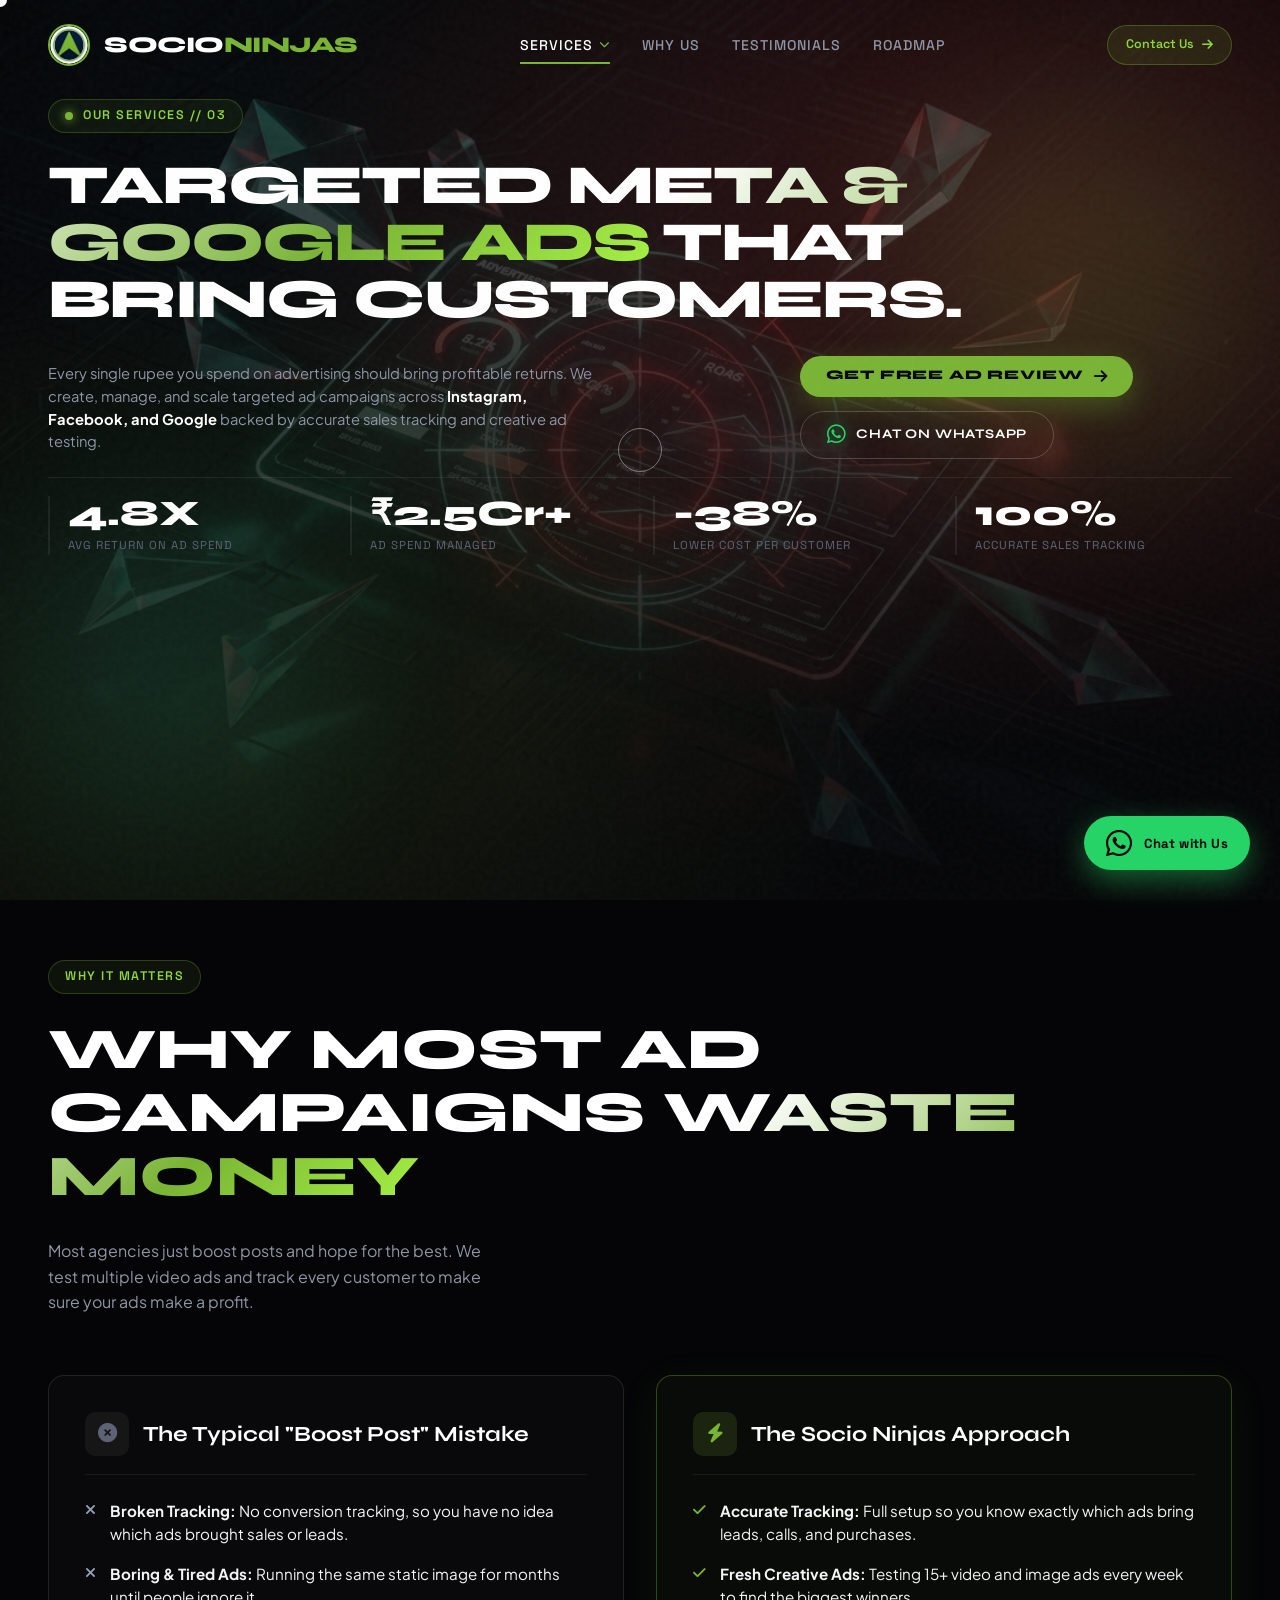
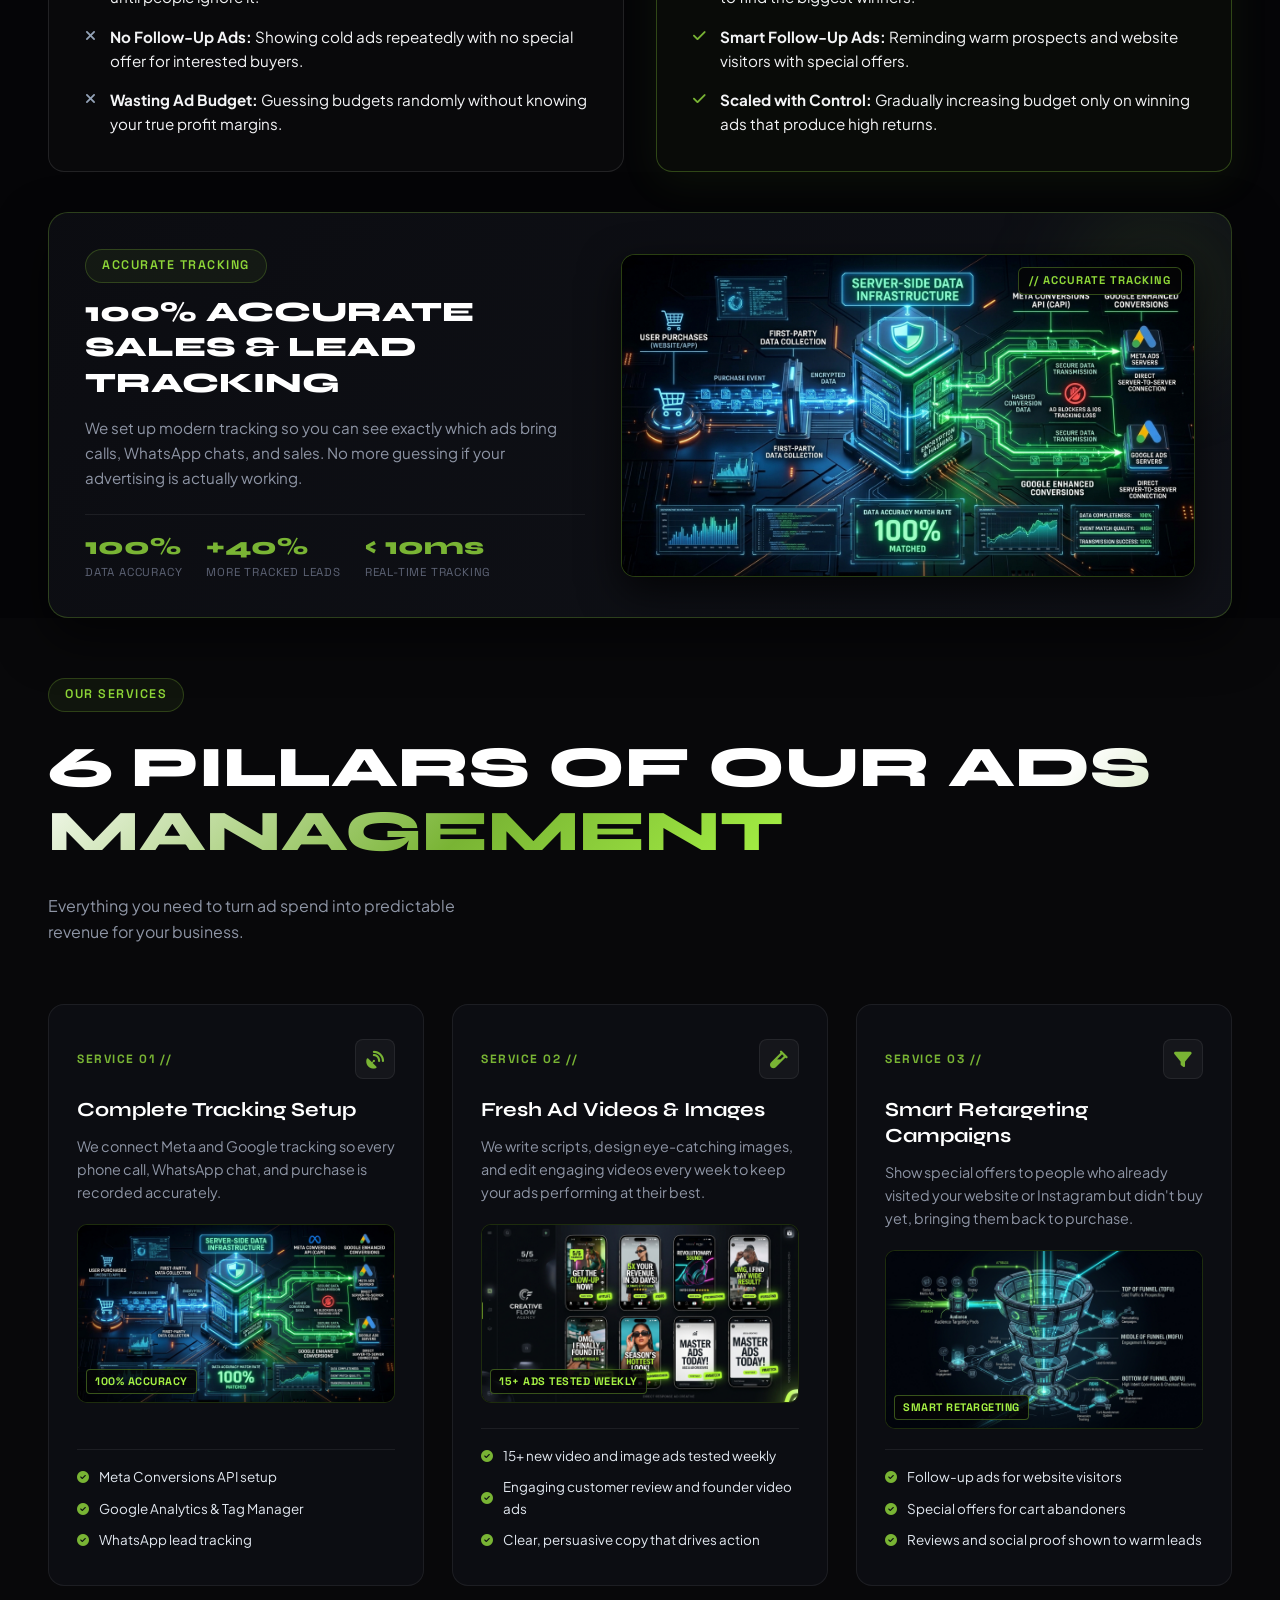
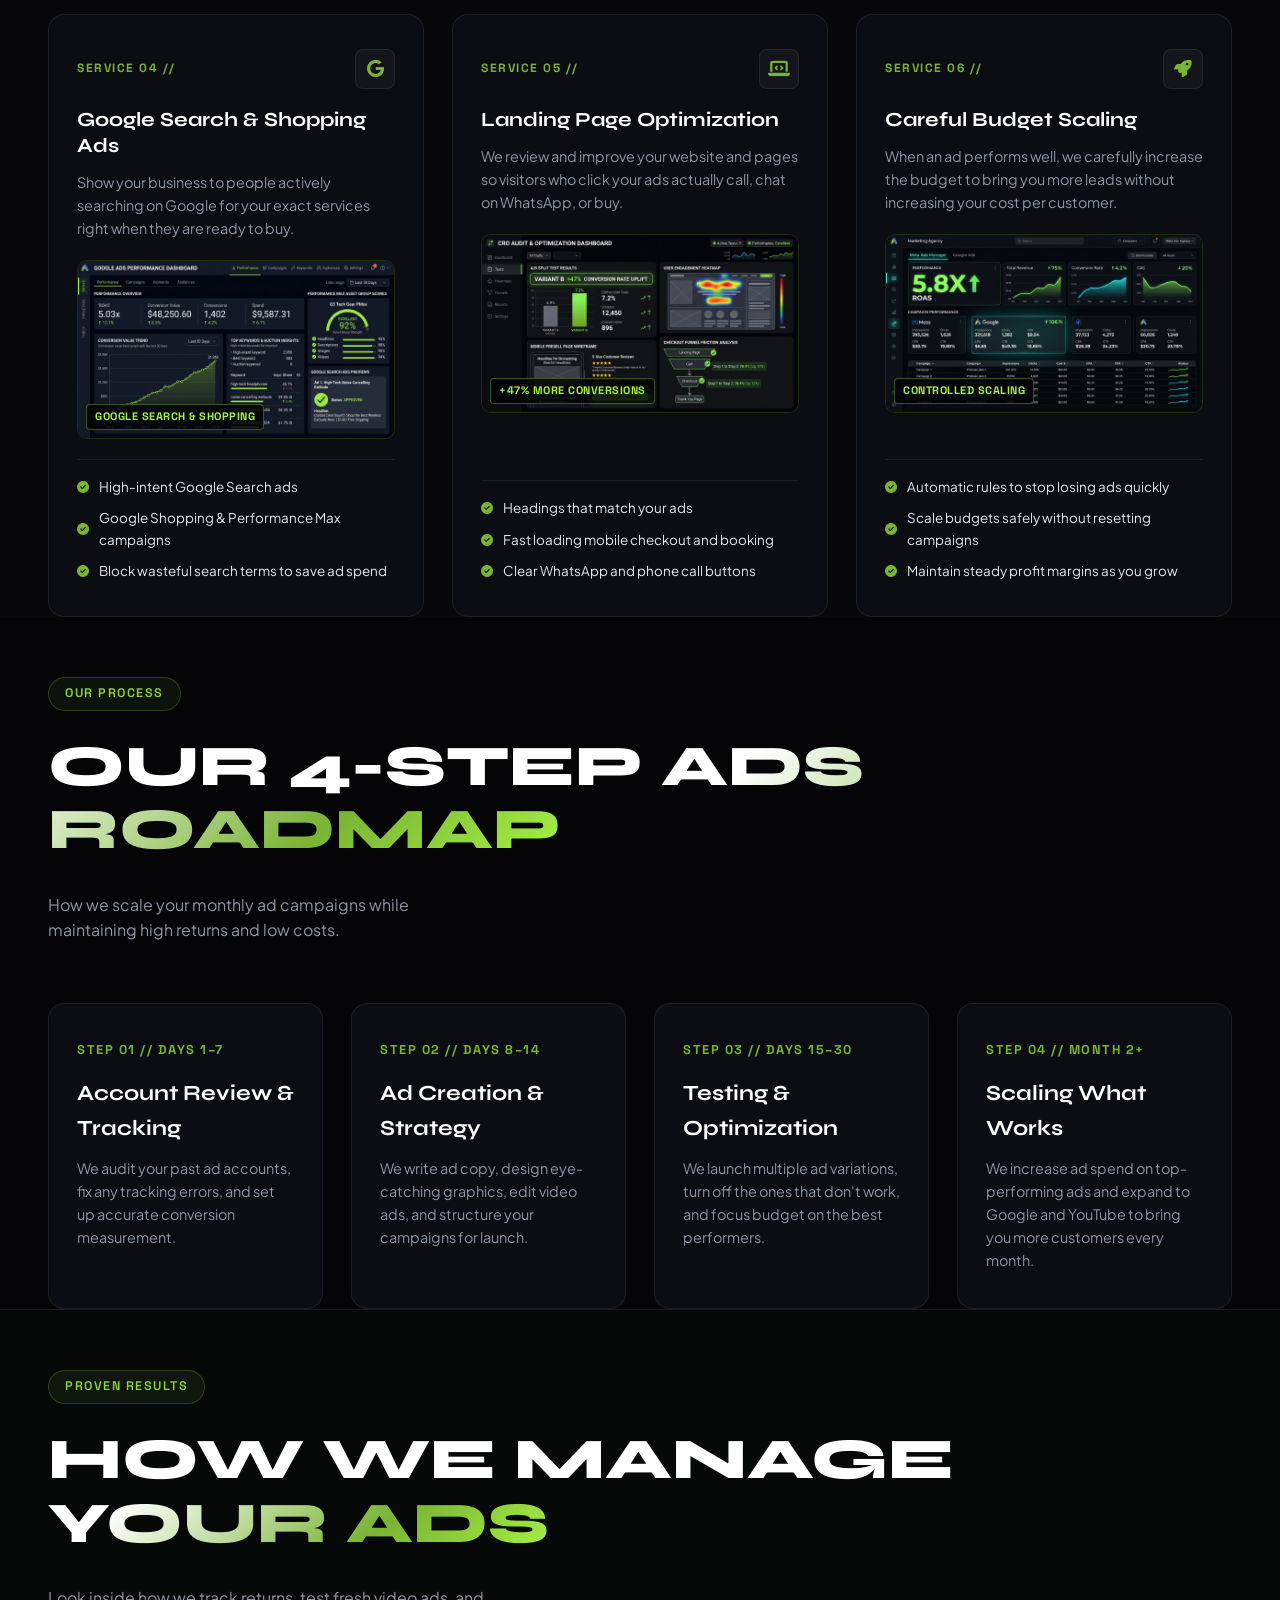
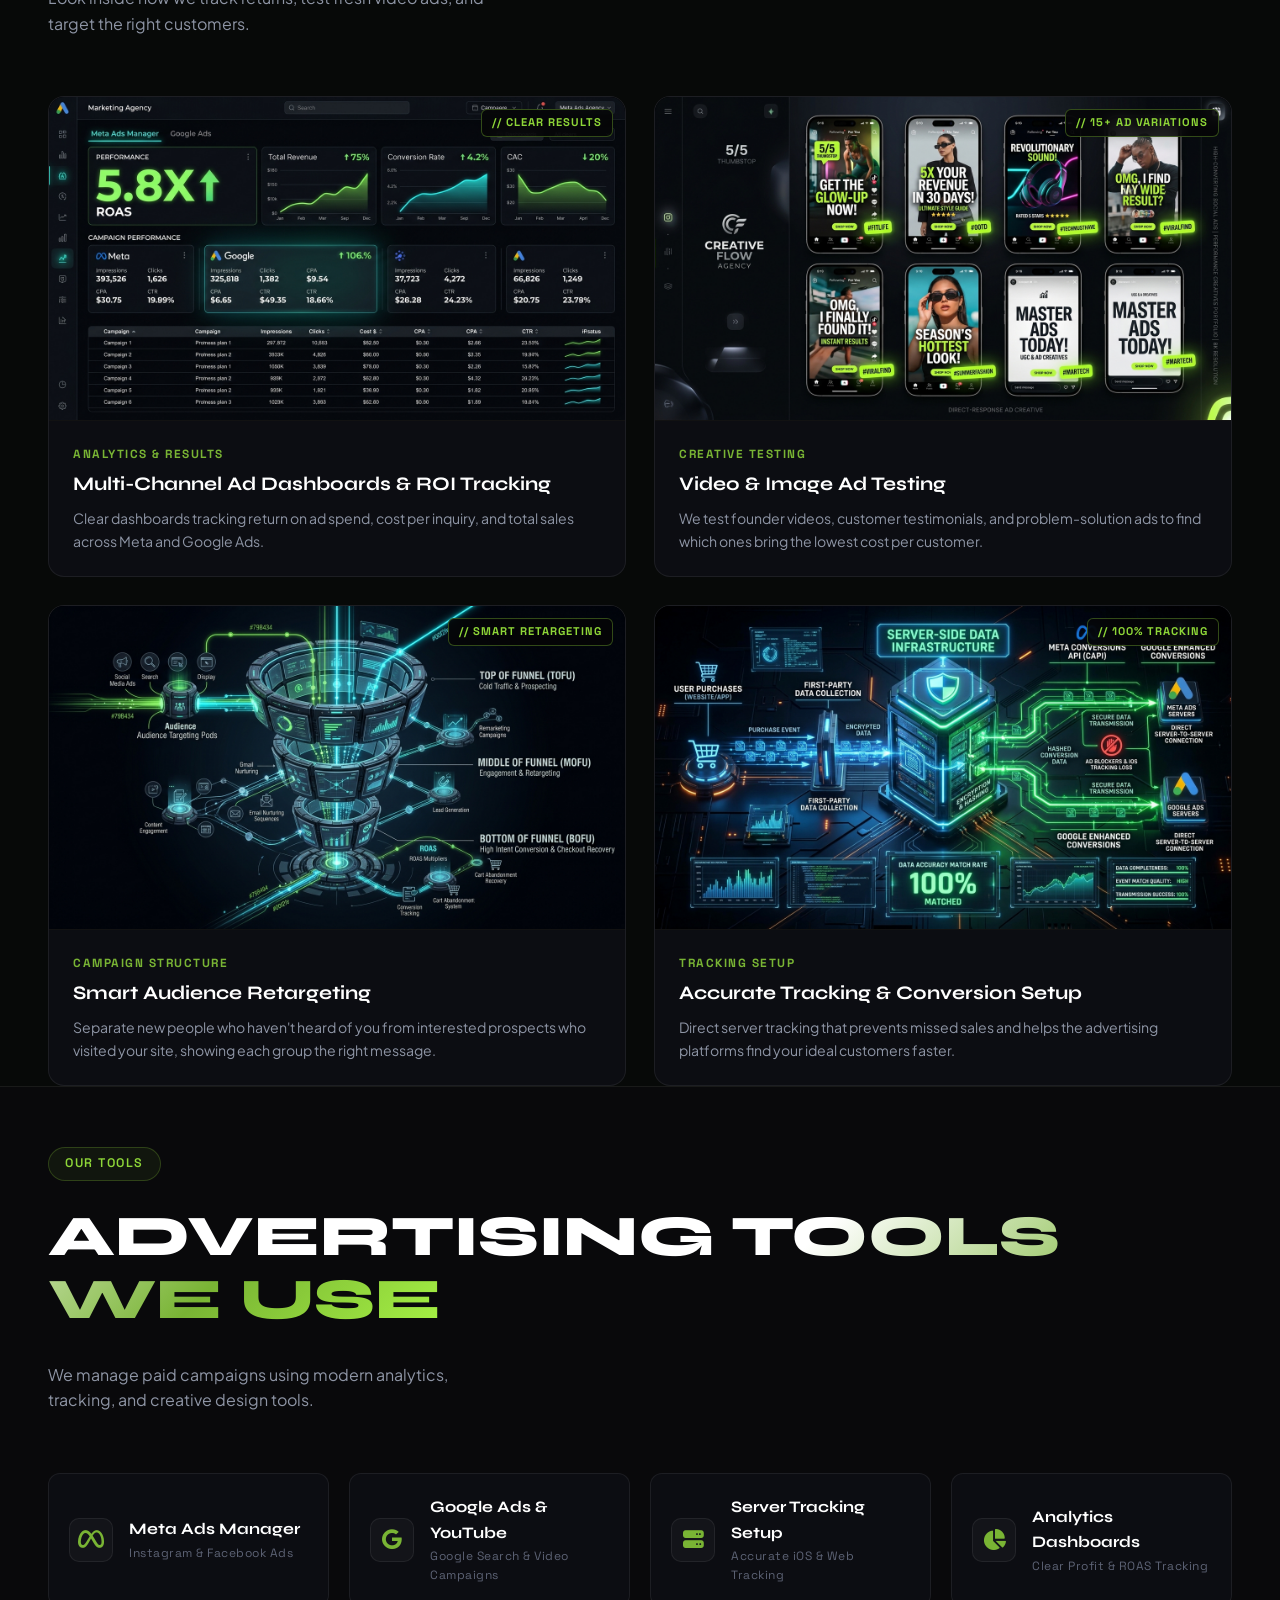
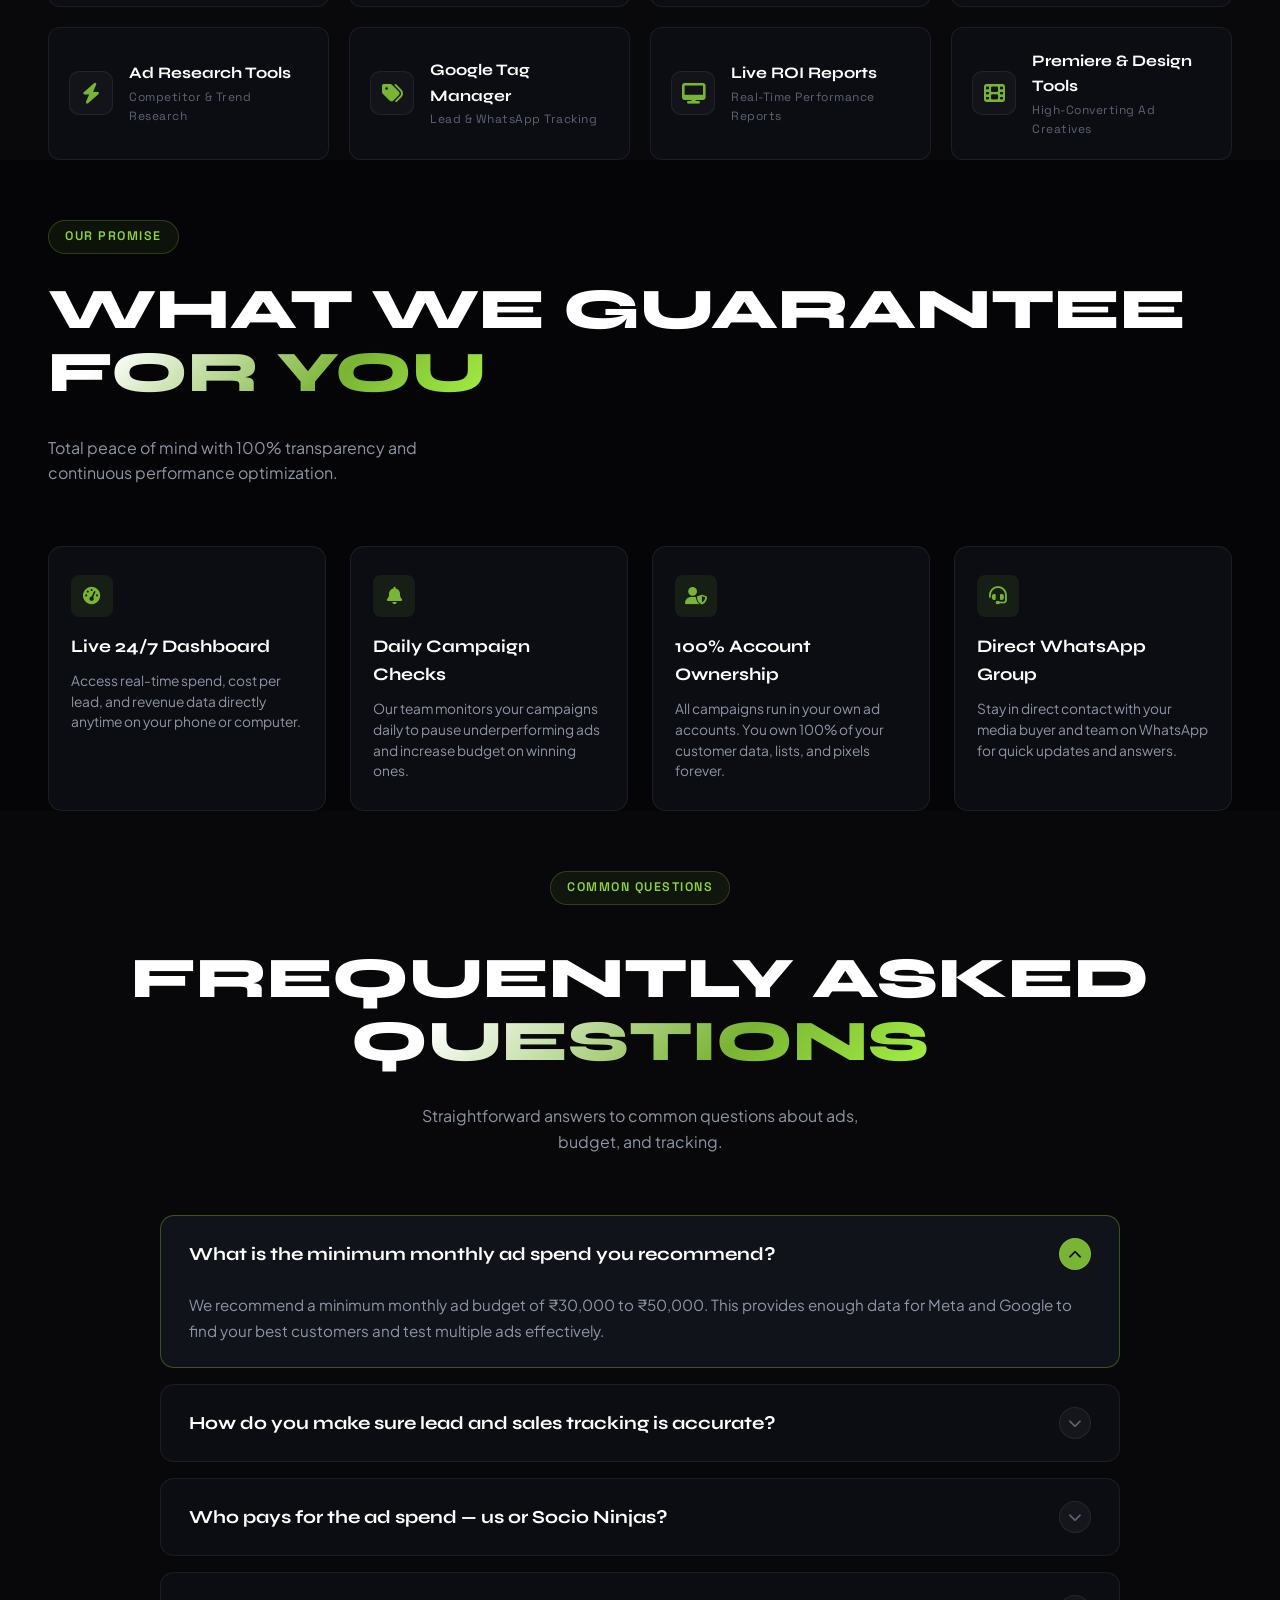
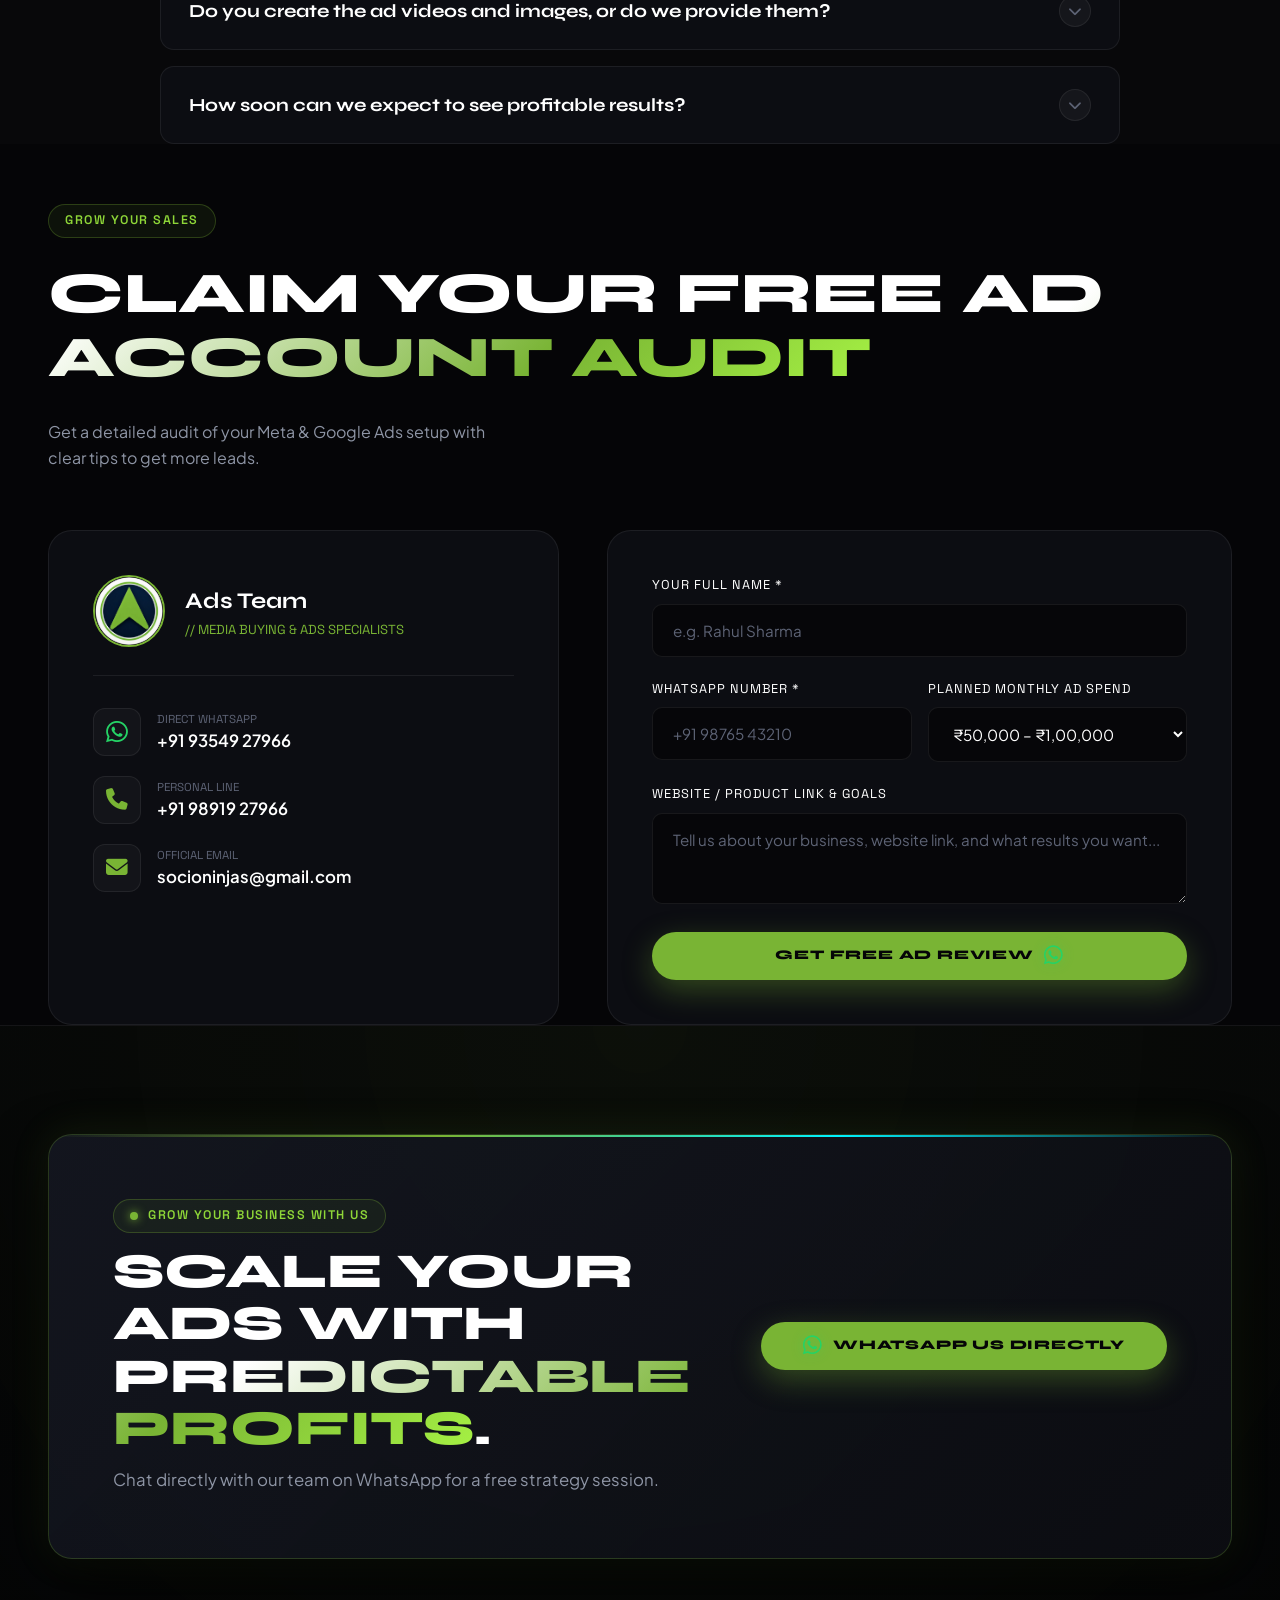
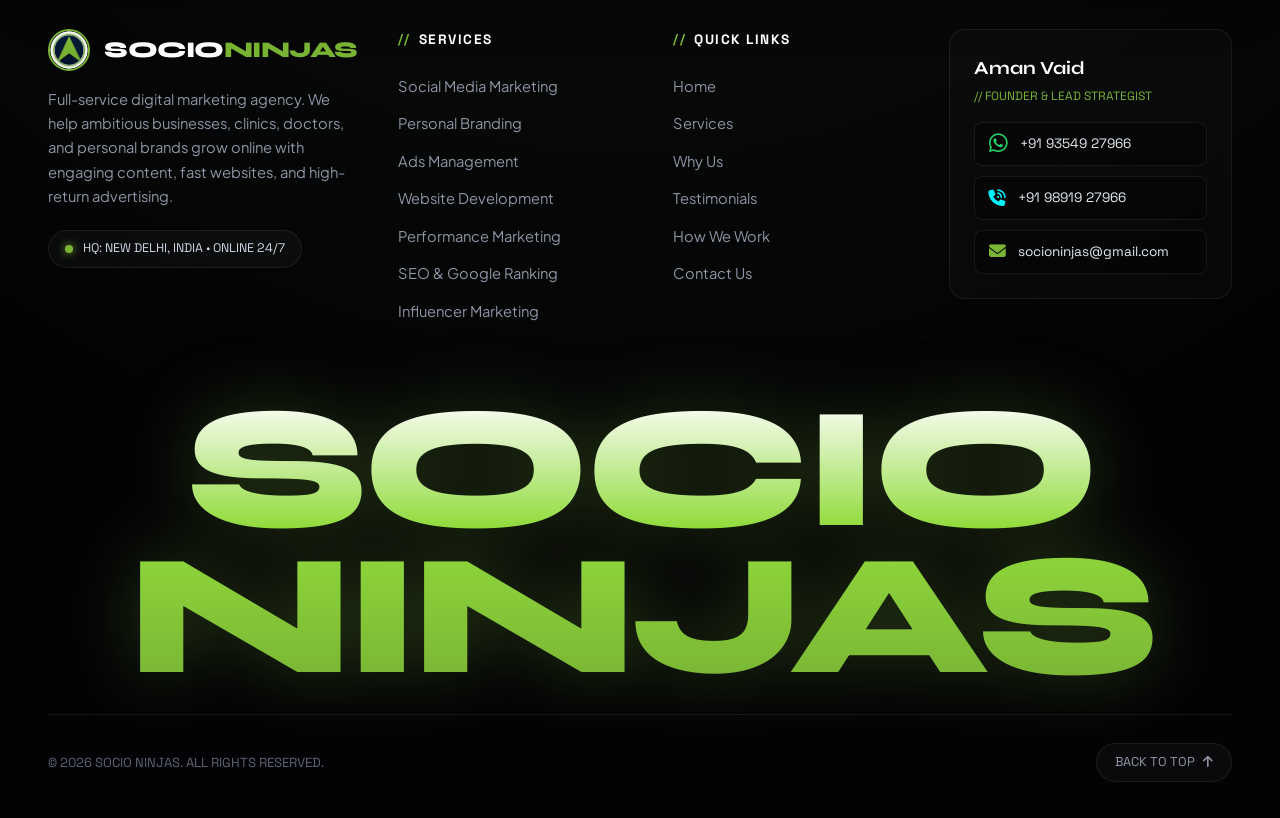
==== ads-management.html @ d13c5711 "page english change" ====
<!DOCTYPE html>
<html lang="en">

<head>
  <meta charset="UTF-8">
  <meta name="viewport" content="width=device-width, initial-scale=1.0">
  <title>Ads Management (Meta & Google) — Targeted Ads | Socio Ninjas</title>
  <meta name="description"
    content="Run profitable ads on Instagram, Facebook, and Google. Stop wasting ad money and get real inquiries, leads, and sales with Socio Ninjas.">
  <link rel="icon" type="image/jpeg" href="assets/images/logo.jpeg">

  <link rel="preconnect" href="https://fonts.googleapis.com">
  <link rel="preconnect" href="https://fonts.gstatic.com" crossorigin>
  <link
    href="https://fonts.googleapis.com/css2?family=Playfair+Display:ital,wght@1,400;1,600&family=Plus+Jakarta+Sans:wght@400;500;600;700;800&family=Space+Grotesk:wght@400;500;600;700&family=Syne:wght@600;700;800;900&display=swap"
    rel="stylesheet">
  <link rel="stylesheet" href="https://cdnjs.cloudflare.com/ajax/libs/font-awesome/6.5.1/css/all.min.css"
    crossorigin="anonymous" referrerpolicy="no-referrer" />
  <link rel="stylesheet" href="styles.css">
</head>

<body>
  <div class="grain-overlay"></div>
  <div class="custom-cursor"></div>
  <div class="cursor-follower-ring"></div>
  <div class="cursor-tag"></div>

  <!-- Navigation -->
  <header class="agency-navbar">
    <div class="container nav-wrapper">
      <a href="index.html" class="brand-identity">
        <img src="assets/images/logo.jpeg" alt="Socio Ninjas Logo">
        <span class="brand-text-logo">SOCIO<span>NINJAS</span></span>
      </a>

      <ul class="nav-links-menu">
        <li class="nav-item has-dropdown active-nav">
          <a href="index.html#services" class="nav-link-dropdown-toggle">
            <span>Services</span>
            <i class="fas fa-chevron-down nav-dropdown-arrow"></i>
          </a>
          <div class="nav-dropdown-menu">
            <div class="dropdown-header-tag">// OUR SERVICES</div>
            <div class="dropdown-links-grid">
              <a href="ads-management.html" class="dropdown-service-item active-page">
                <div class="dropdown-item-icon"><i class="fas fa-bullseye"></i></div>
                <div class="dropdown-item-info">
                  <span class="dropdown-item-title">Meta &amp; Google Ads</span>
                  <span class="dropdown-item-desc">Targeted ads that bring paying customers</span>
                </div>
              </a>
              <a href="social-media-marketing.html" class="dropdown-service-item">
                <div class="dropdown-item-icon"><i class="fas fa-hashtag"></i></div>
                <div class="dropdown-item-info">
                  <span class="dropdown-item-title">Social Media Marketing</span>
                  <span class="dropdown-item-desc">Engaging Reels, Shorts &amp; social growth</span>
                </div>
              </a>
              <a href="influencer-marketing.html" class="dropdown-service-item">
                <div class="dropdown-item-icon"><i class="fas fa-users-viewfinder"></i></div>
                <div class="dropdown-item-info">
                  <span class="dropdown-item-title">Influencer Marketing</span>
                  <span class="dropdown-item-desc">Trusted creator &amp; influencer partnerships</span>
                </div>
              </a>
              <a href="website-development.html" class="dropdown-service-item">
                <div class="dropdown-item-icon"><i class="fas fa-laptop-code"></i></div>
                <div class="dropdown-item-info">
                  <span class="dropdown-item-title">Website Development</span>
                  <span class="dropdown-item-desc">Fast, modern websites that convert visitors</span>
                </div>
              </a>
              <a href="performance-marketing.html" class="dropdown-service-item">
                <div class="dropdown-item-icon"><i class="fas fa-chart-line"></i></div>
                <div class="dropdown-item-info">
                  <span class="dropdown-item-title">Performance Marketing</span>
                  <span class="dropdown-item-desc">Data-driven marketing to maximize profits</span>
                </div>
              </a>
              <a href="personal-branding.html" class="dropdown-service-item">
                <div class="dropdown-item-icon"><i class="fas fa-crown"></i></div>
                <div class="dropdown-item-info">
                  <span class="dropdown-item-title">Personal Branding</span>
                  <span class="dropdown-item-desc">Build authority for founders &amp; doctors</span>
                </div>
              </a>
              <a href="search-engine-optimization.html" class="dropdown-service-item">
                <div class="dropdown-item-icon"><i class="fas fa-magnifying-glass-chart"></i></div>
                <div class="dropdown-item-info">
                  <span class="dropdown-item-title">Search Engine Optimization</span>
                  <span class="dropdown-item-desc">Rank on page 1 of Google search</span>
                </div>
              </a>
            </div>
            <div class="dropdown-footer-row">
              <a href="index.html#services" class="dropdown-all-link">
                <span>View All Services Overview</span>
                <i class="fas fa-arrow-right"></i>
              </a>
            </div>
          </div>
        </li>
        <li class="nav-item"><a href="index.html#why-us">Why Us</a></li>
        <li class="nav-item"><a href="index.html#testimonials">Testimonials</a></li>
        <li class="nav-item"><a href="index.html#methodology">Roadmap</a></li>
      </ul>

      <div style="display: flex; align-items: center; gap: 14px;">
        <a href="contact.html" class="btn-wa-header">
          <span>Contact Us</span>
          <i class="fas fa-arrow-right"></i>
        </a>
        <button class="mobile-menu-toggle" aria-label="Toggle Navigation">
          <i class="fas fa-bars"></i>
        </button>
      </div>
    </div>
  </header>

  <!-- Service Hero -->
  <section class="hero-stage hero-ads">
    <div class="hero-backdrop-glow"></div>
    <div class="hero-backdrop-glow-cyan"></div>

    <div class="container">
      <div class="status-pill">
        <span class="status-dot"></span>
        <span>OUR SERVICES // 03</span>
      </div>

      <h1 class="hero-headline">
        TARGETED <span class="text-gradient-red">META &amp; GOOGLE ADS</span> THAT BRING CUSTOMERS.
      </h1>

      <div class="hero-subtext-grid">
        <div>
          <p class="hero-lead-para">
            Every single rupee you spend on advertising should bring profitable returns. We create, manage, and scale targeted ad campaigns across <strong>Instagram, Facebook, and Google</strong> backed by accurate sales tracking and creative ad testing.
          </p>
        </div>

        <div class="hero-actions-row">
          <a href="#contact" class="btn-magnetic btn-primary-ninja">
            <span>Get Free Ad Review</span>
            <i class="fas fa-arrow-right"></i>
          </a>
          <a href="https://wa.me/919354927966?text=Hi!%20Let's%20review%20my%20ad%20campaigns." target="_blank"
            class="btn-magnetic btn-outline-ninja">
            <i class="fab fa-whatsapp"></i>
            <span>Chat on WhatsApp</span>
          </a>
        </div>
      </div>

      <div class="hero-ticker-metrics">
        <div class="metric-node">
          <div class="metric-node-val">4.8X</div>
          <div class="metric-node-label">Avg Return on Ad Spend</div>
        </div>
        <div class="metric-node">
          <div class="metric-node-val">₹2.5Cr+</div>
          <div class="metric-node-label">Ad Spend Managed</div>
        </div>
        <div class="metric-node">
          <div class="metric-node-val">-38%</div>
          <div class="metric-node-label">Lower Cost Per Customer</div>
        </div>
        <div class="metric-node">
          <div class="metric-node-val">100%</div>
          <div class="metric-node-label">Accurate Sales Tracking</div>
        </div>
      </div>
    </div>
  </section>

  <!-- Section 1: Comparison Matrix -->
  <section class="section-padding">
    <div class="container">
      <div class="section-head">
        <div>
          <div class="status-pill"><span>WHY IT MATTERS</span></div>
          <h2 class="section-head-title">WHY MOST AD CAMPAIGNS <span class="text-gradient-red">WASTE MONEY</span></h2>
        </div>
        <p class="section-head-desc">
          Most agencies just boost posts and hope for the best. We test multiple video ads and track every customer to make sure your ads make a profit.
        </p>
      </div>

      <div class="comparison-grid">
        <div class="comparison-card card-negative">
          <div class="comparison-header">
            <div class="comparison-icon"><i class="fas fa-times-circle"></i></div>
            <div class="comparison-title">The Typical "Boost Post" Mistake</div>
          </div>
          <ul class="comparison-list">
            <li class="comparison-item">
              <i class="fas fa-times"></i>
              <span><strong>Broken Tracking:</strong> No conversion tracking, so you have no idea which ads brought sales or leads.</span>
            </li>
            <li class="comparison-item">
              <i class="fas fa-times"></i>
              <span><strong>Boring &amp; Tired Ads:</strong> Running the same static image for months until people ignore it.</span>
            </li>
            <li class="comparison-item">
              <i class="fas fa-times"></i>
              <span><strong>No Follow-Up Ads:</strong> Showing cold ads repeatedly with no special offer for interested buyers.</span>
            </li>
            <li class="comparison-item">
              <i class="fas fa-times"></i>
              <span><strong>Wasting Ad Budget:</strong> Guessing budgets randomly without knowing your true profit margins.</span>
            </li>
          </ul>
        </div>

        <div class="comparison-card card-positive">
          <div class="comparison-header">
            <div class="comparison-icon"><i class="fas fa-bolt"></i></div>
            <div class="comparison-title">The Socio Ninjas Approach</div>
          </div>
          <ul class="comparison-list">
            <li class="comparison-item">
              <i class="fas fa-check"></i>
              <span><strong>Accurate Tracking:</strong> Full setup so you know exactly which ads bring leads, calls, and purchases.</span>
            </li>
            <li class="comparison-item">
              <i class="fas fa-check"></i>
              <span><strong>Fresh Creative Ads:</strong> Testing 15+ video and image ads every week to find the biggest winners.</span>
            </li>
            <li class="comparison-item">
              <i class="fas fa-check"></i>
              <span><strong>Smart Follow-Up Ads:</strong> Reminding warm prospects and website visitors with special offers.</span>
            </li>
            <li class="comparison-item">
              <i class="fas fa-check"></i>
              <span><strong>Scaled with Control:</strong> Gradually increasing budget only on winning ads that produce high returns.</span>
            </li>
          </ul>
        </div>
      </div>

      <!-- Infrastructure Blueprint Visual Card -->
      <div class="media-banner-card" style="margin-top: 40px;">
        <div class="media-banner-content">
          <div class="status-pill" style="margin-bottom: 12px;"><span>ACCURATE TRACKING</span></div>
          <h3 class="media-banner-title">100% ACCURATE SALES &amp; LEAD TRACKING</h3>
          <p class="media-banner-desc">
            We set up modern tracking so you can see exactly which ads bring calls, WhatsApp chats, and sales. No more guessing if your advertising is actually working.
          </p>
          <div class="media-banner-metrics-mini">
            <div class="mini-stat">
              <span class="stat-number">100%</span>
              <span class="stat-lbl">Data Accuracy</span>
            </div>
            <div class="mini-stat">
              <span class="stat-number">+40%</span>
              <span class="stat-lbl">More Tracked Leads</span>
            </div>
            <div class="mini-stat">
              <span class="stat-number">&lt; 10ms</span>
              <span class="stat-lbl">Real-Time Tracking</span>
            </div>
          </div>
        </div>
        <div class="media-banner-image-wrap">
          <img src="assets/images/capi-tracking-diagram.jpg"
            alt="Accurate Lead Tracking Setup" class="media-banner-img" loading="lazy">
          <div class="image-corner-tag">// ACCURATE TRACKING</div>
        </div>
      </div>
    </div>
  </section>

  <!-- Section 2: 6 Deep Tactical Modules -->
  <section class="section-padding" style="background: rgba(255, 255, 255, 0.01);">
    <div class="container">
      <div class="section-head">
        <div>
          <div class="status-pill"><span>OUR SERVICES</span></div>
          <h2 class="section-head-title">6 PILLARS OF OUR <span class="text-gradient-red">ADS MANAGEMENT</span></h2>
        </div>
        <p class="section-head-desc">
          Everything you need to turn ad spend into predictable revenue for your business.
        </p>
      </div>

      <div class="deep-deliverables-grid">
        <!-- Module 01 -->
        <div class="deliverable-deep-card">
          <div>
            <div class="deliverable-top-meta">
              <span class="deliverable-module-tag">SERVICE 01 //</span>
              <div class="deliverable-card-icon"><i class="fas fa-satellite-dish"></i></div>
            </div>
            <h3 class="deliverable-card-title">Complete Tracking Setup</h3>
            <p class="deliverable-card-desc">
              We connect Meta and Google tracking so every phone call, WhatsApp chat, and purchase is recorded accurately.
            </p>
            <div class="deliverable-card-media-preview">
              <img src="assets/images/capi-tracking-diagram.jpg" alt="Tracking Setup"
                class="card-embedded-img" loading="lazy">
              <span class="media-thumb-tag">100% ACCURACY</span>
            </div>
          </div>
          <ul class="deliverable-points-list">
            <li><i class="fas fa-check-circle"></i> Meta Conversions API setup</li>
            <li><i class="fas fa-check-circle"></i> Google Analytics &amp; Tag Manager</li>
            <li><i class="fas fa-check-circle"></i> WhatsApp lead tracking</li>
          </ul>
        </div>

        <!-- Module 02 -->
        <div class="deliverable-deep-card">
          <div>
            <div class="deliverable-top-meta">
              <span class="deliverable-module-tag">SERVICE 02 //</span>
              <div class="deliverable-card-icon"><i class="fas fa-vial"></i></div>
            </div>
            <h3 class="deliverable-card-title">Fresh Ad Videos &amp; Images</h3>
            <p class="deliverable-card-desc">
              We write scripts, design eye-catching images, and edit engaging videos every week to keep your ads performing at their best.
            </p>
            <div class="deliverable-card-media-preview">
              <img src="assets/images/ad-creatives-showcase.jpg"
                alt="Ad Creatives" class="card-embedded-img"
                loading="lazy">
              <span class="media-thumb-tag">15+ ADS TESTED WEEKLY</span>
            </div>
          </div>
          <ul class="deliverable-points-list">
            <li><i class="fas fa-check-circle"></i> 15+ new video and image ads tested weekly</li>
            <li><i class="fas fa-check-circle"></i> Engaging customer review and founder video ads</li>
            <li><i class="fas fa-check-circle"></i> Clear, persuasive copy that drives action</li>
          </ul>
        </div>

        <!-- Module 03 -->
        <div class="deliverable-deep-card">
          <div>
            <div class="deliverable-top-meta">
              <span class="deliverable-module-tag">SERVICE 03 //</span>
              <div class="deliverable-card-icon"><i class="fas fa-filter"></i></div>
            </div>
            <h3 class="deliverable-card-title">Smart Retargeting Campaigns</h3>
            <p class="deliverable-card-desc">
              Show special offers to people who already visited your website or Instagram but didn't buy yet, bringing them back to purchase.
            </p>
            <div class="deliverable-card-media-preview">
              <img src="assets/images/ads-funnel-architecture.jpg"
                alt="Retargeting Setup" class="card-embedded-img" loading="lazy">
              <span class="media-thumb-tag">SMART RETARGETING</span>
            </div>
          </div>
          <ul class="deliverable-points-list">
            <li><i class="fas fa-check-circle"></i> Follow-up ads for website visitors</li>
            <li><i class="fas fa-check-circle"></i> Special offers for cart abandoners</li>
            <li><i class="fas fa-check-circle"></i> Reviews and social proof shown to warm leads</li>
          </ul>
        </div>

        <!-- Module 04 -->
        <div class="deliverable-deep-card">
          <div>
            <div class="deliverable-top-meta">
              <span class="deliverable-module-tag">SERVICE 04 //</span>
              <div class="deliverable-card-icon"><i class="fab fa-google"></i></div>
            </div>
            <h3 class="deliverable-card-title">Google Search &amp; Shopping Ads</h3>
            <p class="deliverable-card-desc">
              Show your business to people actively searching on Google for your exact services right when they are ready to buy.
            </p>
            <div class="deliverable-card-media-preview">
              <img src="assets/images/google-ads-pmax.jpg" alt="Google Ads Dashboard"
                class="card-embedded-img" loading="lazy">
              <span class="media-thumb-tag">GOOGLE SEARCH &amp; SHOPPING</span>
            </div>
          </div>
          <ul class="deliverable-points-list">
            <li><i class="fas fa-check-circle"></i> High-intent Google Search ads</li>
            <li><i class="fas fa-check-circle"></i> Google Shopping &amp; Performance Max campaigns</li>
            <li><i class="fas fa-check-circle"></i> Block wasteful search terms to save ad spend</li>
          </ul>
        </div>

        <!-- Module 05 -->
        <div class="deliverable-deep-card">
          <div>
            <div class="deliverable-top-meta">
              <span class="deliverable-module-tag">SERVICE 05 //</span>
              <div class="deliverable-card-icon"><i class="fas fa-laptop-code"></i></div>
            </div>
            <h3 class="deliverable-card-title">Landing Page Optimization</h3>
            <p class="deliverable-card-desc">
              We review and improve your website and pages so visitors who click your ads actually call, chat on WhatsApp, or buy.
            </p>
            <div class="deliverable-card-media-preview">
              <img src="assets/images/cro-landing-page.jpg" alt="Landing Page Optimization"
                class="card-embedded-img" loading="lazy">
              <span class="media-thumb-tag">+47% MORE CONVERSIONS</span>
            </div>
          </div>
          <ul class="deliverable-points-list">
            <li><i class="fas fa-check-circle"></i> Headings that match your ads</li>
            <li><i class="fas fa-check-circle"></i> Fast loading mobile checkout and booking</li>
            <li><i class="fas fa-check-circle"></i> Clear WhatsApp and phone call buttons</li>
          </ul>
        </div>

        <!-- Module 06 -->
        <div class="deliverable-deep-card">
          <div>
            <div class="deliverable-top-meta">
              <span class="deliverable-module-tag">SERVICE 06 //</span>
              <div class="deliverable-card-icon"><i class="fas fa-rocket"></i></div>
            </div>
            <h3 class="deliverable-card-title">Careful Budget Scaling</h3>
            <p class="deliverable-card-desc">
              When an ad performs well, we carefully increase the budget to bring you more leads without increasing your cost per customer.
            </p>
            <div class="deliverable-card-media-preview">
              <img src="assets/images/ads-dashboard.jpg" alt="Scaling Dashboard"
                class="card-embedded-img" loading="lazy">
              <span class="media-thumb-tag">CONTROLLED SCALING</span>
            </div>
          </div>
          <ul class="deliverable-points-list">
            <li><i class="fas fa-check-circle"></i> Automatic rules to stop losing ads quickly</li>
            <li><i class="fas fa-check-circle"></i> Scale budgets safely without resetting campaigns</li>
            <li><i class="fas fa-check-circle"></i> Maintain steady profit margins as you grow</li>
          </ul>
        </div>
      </div>
    </div>
  </section>

  <!-- Section 3: 4-Step Roadmap -->
  <section class="section-padding">
    <div class="container">
      <div class="section-head">
        <div>
          <div class="status-pill"><span>OUR PROCESS</span></div>
          <h2 class="section-head-title">OUR 4-STEP <span class="text-gradient-red">ADS ROADMAP</span></h2>
        </div>
        <p class="section-head-desc">
          How we scale your monthly ad campaigns while maintaining high returns and low costs.
        </p>
      </div>

      <div class="roadmap-timeline-grid">
        <div class="roadmap-card">
          <span class="roadmap-phase-tag">STEP 01 // DAYS 1–7</span>
          <h3 class="roadmap-title">Account Review &amp; Tracking</h3>
          <p style="font-size: 0.9rem; color: var(--c-text-muted);">
            We audit your past ad accounts, fix any tracking errors, and set up accurate conversion measurement.
          </p>
        </div>

        <div class="roadmap-card">
          <span class="roadmap-phase-tag">STEP 02 // DAYS 8–14</span>
          <h3 class="roadmap-title">Ad Creation &amp; Strategy</h3>
          <p style="font-size: 0.9rem; color: var(--c-text-muted);">
            We write ad copy, design eye-catching graphics, edit video ads, and structure your campaigns for launch.
          </p>
        </div>

        <div class="roadmap-card">
          <span class="roadmap-phase-tag">STEP 03 // DAYS 15–30</span>
          <h3 class="roadmap-title">Testing &amp; Optimization</h3>
          <p style="font-size: 0.9rem; color: var(--c-text-muted);">
            We launch multiple ad variations, turn off the ones that don't work, and focus budget on the best performers.
          </p>
        </div>

        <div class="roadmap-card">
          <span class="roadmap-phase-tag">STEP 04 // MONTH 2+</span>
          <h3 class="roadmap-title">Scaling What Works</h3>
          <p style="font-size: 0.9rem; color: var(--c-text-muted);">
            We increase ad spend on top-performing ads and expand to Google and YouTube to bring you more customers every month.
          </p>
        </div>
      </div>
    </div>
  </section>

  <!-- Section: Visual Results Showcase -->
  <section class="section-padding"
    style="background: rgba(121, 180, 52, 0.02); border-top: 1px solid var(--c-border); border-bottom: 1px solid var(--c-border);">
    <div class="container">
      <div class="section-head">
        <div>
          <div class="status-pill"><span>PROVEN RESULTS</span></div>
          <h2 class="section-head-title">HOW WE MANAGE <span class="text-gradient-red">YOUR ADS</span></h2>
        </div>
        <p class="section-head-desc">
          Look inside how we track returns, test fresh video ads, and target the right customers.
        </p>
      </div>

      <div class="visual-war-room-grid">
        <!-- Visual 01 -->
        <div class="war-room-media-card">
          <div class="war-room-thumb">
            <img src="assets/images/ads-dashboard.jpg" alt="Real-Time Ad Dashboard"
              loading="lazy">
            <div class="image-corner-tag">// CLEAR RESULTS</div>
          </div>
          <div class="war-room-card-body">
            <div>
              <div class="war-room-category">ANALYTICS &amp; RESULTS</div>
              <h3 class="war-room-title">Multi-Channel Ad Dashboards &amp; ROI Tracking</h3>
              <p class="war-room-desc">
                Clear dashboards tracking return on ad spend, cost per inquiry, and total sales across Meta and Google Ads.
              </p>
            </div>
          </div>
        </div>

        <!-- Visual 02 -->
        <div class="war-room-media-card">
          <div class="war-room-thumb">
            <img src="assets/images/ad-creatives-showcase.jpg" alt="Video &amp; Image Ad Creatives"
              loading="lazy">
            <div class="image-corner-tag">// 15+ AD VARIATIONS</div>
          </div>
          <div class="war-room-card-body">
            <div>
              <div class="war-room-category">CREATIVE TESTING</div>
              <h3 class="war-room-title">Video &amp; Image Ad Testing</h3>
              <p class="war-room-desc">
                We test founder videos, customer testimonials, and problem-solution ads to find which ones bring the lowest cost per customer.
              </p>
            </div>
          </div>
        </div>

        <!-- Visual 03 -->
        <div class="war-room-media-card">
          <div class="war-room-thumb">
            <img src="assets/images/ads-funnel-architecture.jpg" alt="Customer Retargeting Strategy" loading="lazy">
            <div class="image-corner-tag">// SMART RETARGETING</div>
          </div>
          <div class="war-room-card-body">
            <div>
              <div class="war-room-category">CAMPAIGN STRUCTURE</div>
              <h3 class="war-room-title">Smart Audience Retargeting</h3>
              <p class="war-room-desc">
                Separate new people who haven't heard of you from interested prospects who visited your site, showing each group the right message.
              </p>
            </div>
          </div>
        </div>

        <!-- Visual 04 -->
        <div class="war-room-media-card">
          <div class="war-room-thumb">
            <img src="assets/images/capi-tracking-diagram.jpg" alt="Tracking Pipeline"
              loading="lazy">
            <div class="image-corner-tag">// 100% TRACKING</div>
          </div>
          <div class="war-room-card-body">
            <div>
              <div class="war-room-category">TRACKING SETUP</div>
              <h3 class="war-room-title">Accurate Tracking &amp; Conversion Setup</h3>
              <p class="war-room-desc">
                Direct server tracking that prevents missed sales and helps the advertising platforms find your ideal customers faster.
              </p>
            </div>
          </div>
        </div>
      </div>
    </div>
  </section>

  <!-- Section 4: Tech Stack -->
  <section class="section-padding" style="background: rgba(255, 255, 255, 0.015);">
    <div class="container">
      <div class="section-head">
        <div>
          <div class="status-pill"><span>OUR TOOLS</span></div>
          <h2 class="section-head-title">ADVERTISING <span class="text-gradient-red">TOOLS WE USE</span></h2>
        </div>
        <p class="section-head-desc">
          We manage paid campaigns using modern analytics, tracking, and creative design tools.
        </p>
      </div>

      <div class="tech-stack-grid">
        <div class="tech-tool-card">
          <div class="tech-tool-icon"><i class="fab fa-meta"></i></div>
          <div>
            <div class="tech-tool-name">Meta Ads Manager</div>
            <div class="tech-tool-role">Instagram &amp; Facebook Ads</div>
          </div>
        </div>

        <div class="tech-tool-card">
          <div class="tech-tool-icon"><i class="fab fa-google"></i></div>
          <div>
            <div class="tech-tool-name">Google Ads &amp; YouTube</div>
            <div class="tech-tool-role">Google Search &amp; Video Campaigns</div>
          </div>
        </div>

        <div class="tech-tool-card">
          <div class="tech-tool-icon"><i class="fas fa-server"></i></div>
          <div>
            <div class="tech-tool-name">Server Tracking Setup</div>
            <div class="tech-tool-role">Accurate iOS &amp; Web Tracking</div>
          </div>
        </div>

        <div class="tech-tool-card">
          <div class="tech-tool-icon"><i class="fas fa-chart-pie"></i></div>
          <div>
            <div class="tech-tool-name">Analytics Dashboards</div>
            <div class="tech-tool-role">Clear Profit &amp; ROAS Tracking</div>
          </div>
        </div>

        <div class="tech-tool-card">
          <div class="tech-tool-icon"><i class="fas fa-bolt"></i></div>
          <div>
            <div class="tech-tool-name">Ad Research Tools</div>
            <div class="tech-tool-role">Competitor &amp; Trend Research</div>
          </div>
        </div>

        <div class="tech-tool-card">
          <div class="tech-tool-icon"><i class="fas fa-tags"></i></div>
          <div>
            <div class="tech-tool-name">Google Tag Manager</div>
            <div class="tech-tool-role">Lead &amp; WhatsApp Tracking</div>
          </div>
        </div>

        <div class="tech-tool-card">
          <div class="tech-tool-icon"><i class="fas fa-desktop"></i></div>
          <div>
            <div class="tech-tool-name">Live ROI Reports</div>
            <div class="tech-tool-role">Real-Time Performance Reports</div>
          </div>
        </div>

        <div class="tech-tool-card">
          <div class="tech-tool-icon"><i class="fas fa-film"></i></div>
          <div>
            <div class="tech-tool-name">Premiere &amp; Design Tools</div>
            <div class="tech-tool-role">High-Converting Ad Creatives</div>
          </div>
        </div>
      </div>
    </div>
  </section>

  <!-- Section 5: Our Promise -->
  <section class="section-padding">
    <div class="container">
      <div class="section-head">
        <div>
          <div class="status-pill"><span>OUR PROMISE</span></div>
          <h2 class="section-head-title">WHAT WE GUARANTEE <span class="text-gradient-red">FOR YOU</span></h2>
        </div>
        <p class="section-head-desc">
          Total peace of mind with 100% transparency and continuous performance optimization.
        </p>
      </div>

      <div class="operational-grid">
        <div class="operational-card">
          <div class="operational-icon-wrap"><i class="fas fa-tachometer-alt"></i></div>
          <h4 class="operational-title">Live 24/7 Dashboard</h4>
          <p class="operational-desc">Access real-time spend, cost per lead, and revenue data directly anytime on your phone or computer.</p>
        </div>

        <div class="operational-card">
          <div class="operational-icon-wrap"><i class="fas fa-bell"></i></div>
          <h4 class="operational-title">Daily Campaign Checks</h4>
          <p class="operational-desc">Our team monitors your campaigns daily to pause underperforming ads and increase budget on winning ones.</p>
        </div>

        <div class="operational-card">
          <div class="operational-icon-wrap"><i class="fas fa-user-shield"></i></div>
          <h4 class="operational-title">100% Account Ownership</h4>
          <p class="operational-desc">All campaigns run in your own ad accounts. You own 100% of your customer data, lists, and pixels forever.</p>
        </div>

        <div class="operational-card">
          <div class="operational-icon-wrap"><i class="fas fa-headset"></i></div>
          <h4 class="operational-title">Direct WhatsApp Group</h4>
          <p class="operational-desc">Stay in direct contact with your media buyer and team on WhatsApp for quick updates and answers.</p>
        </div>
      </div>
    </div>
  </section>

  <!-- Section 6: FAQ Accordion -->
  <section class="section-padding" style="background: rgba(255, 255, 255, 0.01);">
    <div class="container">
      <div class="section-head" style="text-align: center; justify-content: center; flex-direction: column;">
        <div class="status-pill" style="margin: 0 auto 12px;"><span>COMMON QUESTIONS</span></div>
        <h2 class="section-head-title">FREQUENTLY ASKED <span class="text-gradient-red">QUESTIONS</span></h2>
        <p class="section-head-desc" style="margin: 0 auto; text-align: center;">
          Straightforward answers to common questions about ads, budget, and tracking.
        </p>
      </div>

      <div class="service-faq-container">
        <div class="service-faq-item is-open">
          <button class="faq-header-btn" type="button">
            <span>What is the minimum monthly ad spend you recommend?</span>
            <div class="faq-toggle-icon"><i class="fas fa-chevron-down"></i></div>
          </button>
          <div class="faq-content-body">
            We recommend a minimum monthly ad budget of ₹30,000 to ₹50,000. This provides enough data for Meta and Google to find your best customers and test multiple ads effectively.
          </div>
        </div>

        <div class="service-faq-item">
          <button class="faq-header-btn" type="button">
            <span>How do you make sure lead and sales tracking is accurate?</span>
            <div class="faq-toggle-icon"><i class="fas fa-chevron-down"></i></div>
          </button>
          <div class="faq-content-body">
            We set up direct server-side tracking (Meta Conversions API and Google Enhanced Conversions). This records conversions directly from your website to the ad platforms with 95%+ accuracy.
          </div>
        </div>

        <div class="service-faq-item">
          <button class="faq-header-btn" type="button">
            <span>Who pays for the ad spend — us or Socio Ninjas?</span>
            <div class="faq-toggle-icon"><i class="fas fa-chevron-down"></i></div>
          </button>
          <div class="faq-content-body">
            You pay Meta and Google directly using your business card on file. Socio Ninjas charges a clear, transparent monthly fee to manage and optimize everything.
          </div>
        </div>

        <div class="service-faq-item">
          <button class="faq-header-btn" type="button">
            <span>Do you create the ad videos and images, or do we provide them?</span>
            <div class="faq-toggle-icon"><i class="fas fa-chevron-down"></i></div>
          </button>
          <div class="faq-content-body">
            We handle the entire creative process. Our team writes ad copy, designs images, and edits videos. If you have photos or video clips of your business or clinic, we turn them into high-converting ads.
          </div>
        </div>

        <div class="service-faq-item">
          <button class="faq-header-btn" type="button">
            <span>How soon can we expect to see profitable results?</span>
            <div class="faq-toggle-icon"><i class="fas fa-chevron-down"></i></div>
          </button>
          <div class="faq-content-body">
            During the first 7 to 14 days, we test different ad variations to see what works best. Most clients see strong, profitable returns (3.5x to 5x+) by week 3, after which we can safely scale your budget.
          </div>
        </div>
      </div>
    </div>
  </section>

  <!-- Section 7: Lead Capture Form -->
  <section class="section-padding contact-section" id="contact">
    <div class="container">
      <div class="section-head">
        <div>
          <div class="status-pill"><span>GROW YOUR SALES</span></div>
          <h2 class="section-head-title">CLAIM YOUR FREE <span class="text-gradient-red">AD ACCOUNT AUDIT</span></h2>
        </div>
        <p class="section-head-desc">
          Get a detailed audit of your Meta &amp; Google Ads setup with clear tips to get more leads.
        </p>
      </div>

      <div class="contact-layout-grid">
        <div class="contact-bio-card">
          <div class="contact-founder-header">
            <img src="assets/images/logo.jpeg" alt="Socio Ninjas Ads Team" class="founder-img">
            <div class="founder-meta">
              <h3>Ads Team</h3>
              <p>// MEDIA BUYING &amp; ADS SPECIALISTS</p>
            </div>
          </div>
          <ul class="contact-endpoints-list">
            <li class="endpoint-item">
              <div class="endpoint-icon"><i class="fab fa-whatsapp"></i></div>
              <div class="endpoint-meta">
                <div class="label">Direct WhatsApp</div>
                <a href="https://wa.me/919354927966" target="_blank" class="value">+91 93549 27966</a>
              </div>
            </li>
            <li class="endpoint-item">
              <div class="endpoint-icon"><i class="fas fa-phone"></i></div>
              <div class="endpoint-meta">
                <div class="label">Personal Line</div>
                <a href="tel:+919891927966" class="value">+91 98919 27966</a>
              </div>
            </li>
            <li class="endpoint-item">
              <div class="endpoint-icon"><i class="fas fa-envelope"></i></div>
              <div class="endpoint-meta">
                <div class="label">Official Email</div>
                <a href="mailto:socioninjas@gmail.com" class="value">socioninjas@gmail.com</a>
              </div>
            </li>
          </ul>
        </div>

        <div class="contact-form-panel">
          <form id="agency-contact-form">
            <input type="hidden" id="client-service" value="Ads Management">
            <div class="form-group-item">
              <label class="form-input-label" for="client-name">Your Full Name *</label>
              <input type="text" id="client-name" class="agency-input" placeholder="e.g. Rahul Sharma" required>
            </div>
            <div style="display: grid; grid-template-columns: 1fr 1fr; gap: 16px;">
              <div class="form-group-item">
                <label class="form-input-label" for="client-phone">WhatsApp Number *</label>
                <input type="tel" id="client-phone" class="agency-input" placeholder="+91 98765 43210" required>
              </div>
              <div class="form-group-item">
                <label class="form-input-label" for="client-budget">Planned Monthly Ad Spend</label>
                <select id="client-budget" class="agency-input">
                  <option value="₹25,000 – ₹50,000">₹25,000 – ₹50,000</option>
                  <option value="₹50,000 – ₹1,00,000" selected>₹50,000 – ₹1,00,000</option>
                  <option value="₹1,00,000 – ₹2,50,000">₹1,00,000 – ₹2,50,000</option>
                  <option value="₹2,50,000+">₹2,50,000+ (Fast Growth)</option>
                </select>
              </div>
            </div>
            <div class="form-group-item">
              <label class="form-input-label" for="client-notes">Website / Product Link &amp; Goals</label>
              <textarea id="client-notes" class="agency-input" rows="3"
                placeholder="Tell us about your business, website link, and what results you want..."></textarea>
            </div>
            <button type="submit" class="btn-magnetic btn-primary-ninja" style="width: 100%;">
              <span>Get Free Ad Review</span>
              <i class="fab fa-whatsapp"></i>
            </button>
          </form>
        </div>
      </div>
    </div>
  </section>

  <!-- Footer -->
  <footer class="agency-footer">
    <div class="container">
      <div class="footer-cta-banner">
        <div>
          <div class="status-pill" style="margin-bottom: 12px;">
            <span class="status-dot"></span>
            <span>GROW YOUR BUSINESS WITH US</span>
          </div>
          <h2 class="footer-cta-title">SCALE YOUR ADS WITH <span class="text-gradient-red">PREDICTABLE PROFITS</span>.</h2>
          <p class="footer-cta-desc">Chat directly with our team on WhatsApp for a free strategy session.</p>
        </div>
        <div class="footer-cta-actions">
          <a href="https://wa.me/919354927966?text=Hi!%20I'm%20ready%20to%20scale%20my%20Meta%20and%20Google%20Ads."
            target="_blank" class="btn-magnetic btn-primary-ninja" style="width: 100%; text-align: center;">
            <i class="fab fa-whatsapp"></i>
            <span>WhatsApp Us Directly</span>
          </a>
        </div>
      </div>

      <div class="footer-main-grid">
        <div class="footer-brand-col">
          <a href="index.html" class="brand-identity" style="margin-bottom: 16px;">
            <img src="assets/images/logo.jpeg" alt="Socio Ninjas">
            <span class="brand-text-logo">SOCIO<span>NINJAS</span></span>
          </a>
          <p>Full-service digital marketing agency. We help ambitious businesses, clinics, doctors, and personal brands grow online with engaging content, fast websites, and high-return advertising.</p>
          <div class="footer-live-status">
            <span class="footer-live-dot"></span>
            <span>HQ: NEW DELHI, INDIA • ONLINE 24/7</span>
          </div>
        </div>

        <div class="footer-nav-col">
          <h4>Services</h4>
          <ul>
            <li><a href="social-media-marketing.html">Social Media Marketing</a></li>
            <li><a href="personal-branding.html">Personal Branding</a></li>
            <li><a href="ads-management.html">Ads Management</a></li>
            <li><a href="website-development.html">Website Development</a></li>
            <li><a href="performance-marketing.html">Performance Marketing</a></li>
            <li><a href="search-engine-optimization.html">SEO &amp; Google Ranking</a></li>
            <li><a href="influencer-marketing.html">Influencer Marketing</a></li>
          </ul>
        </div>

        <div class="footer-nav-col">
          <h4>Quick Links</h4>
          <ul>
            <li><a href="index.html">Home</a></li>
            <li><a href="index.html#services">Services</a></li>
            <li><a href="index.html#why-us">Why Us</a></li>
            <li><a href="index.html#testimonials">Testimonials</a></li>
            <li><a href="index.html#methodology">How We Work</a></li>
            <li><a href="contact.html">Contact Us</a></li>
          </ul>
        </div>

        <div>
          <div class="footer-contact-card">
            <h5>Aman Vaid</h5>
            <span class="founder-tag">// FOUNDER &amp; LEAD STRATEGIST</span>
            <div class="footer-contact-links">
              <a href="https://wa.me/919354927966" target="_blank" class="footer-contact-link-item">
                <i class="fab fa-whatsapp" style="color: #25d366;"></i>
                <span>+91 93549 27966</span>
              </a>
              <a href="tel:+919891927966" class="footer-contact-link-item">
                <i class="fas fa-phone-volume" style="color: var(--c-cyan);"></i>
                <span>+91 98919 27966</span>
              </a>
              <a href="mailto:socioninjas@gmail.com" class="footer-contact-link-item">
                <i class="fas fa-envelope" style="color: var(--c-brand);"></i>
                <span>socioninjas@gmail.com</span>
              </a>
            </div>
          </div>
        </div>
      </div>

      <div class="footer-giant-watermark">SOCIO NINJAS</div>

      <div class="footer-bottom-bar">
        <div>© 2026 SOCIO NINJAS. ALL RIGHTS RESERVED.</div>
        <a href="#hero" class="back-to-top-btn"><span>BACK TO TOP</span><i class="fas fa-arrow-up"></i></a>
      </div>
    </div>
  </footer>

  <a href="https://wa.me/919354927966?text=Hi!%20I'm%20interested%20in%20Ads%20Management." target="_blank"
    class="floating-wa-pill">
    <i class="fab fa-whatsapp"></i>
    <span>Chat with Us</span>
  </a>

  <script src="script.js"></script>
</body>

</html>
---- styles.css ----
/* ==========================================================================
   SOCIO NINJAS — AWARD-WINNING DIGITAL AGENCY DESIGN SYSTEM
   Inspired by Red Dash Media, SocialEyes & wsocial.news
   ========================================================================== */

@import url('https://fonts.googleapis.com/css2?family=Plus+Jakarta+Sans:ital,wght@0,300;0,400;0,500;0,600;0,700;0,800;1,300;1,700&family=Syne:wght@500;700;800;900&family=Space+Grotesk:wght@400;500;600;700&display=swap');

:root {
  /* Color Architecture — Socio Ninjas Brand Green (#79B434) */
  --c-bg: #050507;
  --c-surface: #0c0d12;
  --c-surface-card: #11131a;
  --c-surface-card-hover: #161922;

  --c-brand: #79B434;
  --c-brand-glow: rgba(121, 180, 52, 0.4);
  --c-brand-dim: rgba(121, 180, 52, 0.08);
  --c-brand-bright: #91db3c;
  --c-brand-hover: #6ea72d;

  --c-red: #79B434;
  /* Brand green theme */
  --c-red-glow: rgba(121, 180, 52, 0.4);
  --c-red-dim: rgba(121, 180, 52, 0.08);

  --c-orange: #91db3c;
  --c-cyan: #00f2fe;
  --c-cyan-dim: rgba(0, 242, 254, 0.08);
  --c-green: #79B434;
  --c-purple: #8a2be2;

  --c-text-main: #f3f4f6;
  --c-text-muted: #8e95a5;
  --c-text-sub: #5d6375;
  --c-border: rgba(255, 255, 255, 0.07);
  --c-border-hover: rgba(121, 180, 52, 0.4);

  /* Typography */
  --font-display: 'Syne', sans-serif;
  --font-heading: 'Plus Jakarta Sans', sans-serif;
  --font-mono: 'Space Grotesk', monospace;

  /* Transitions */
  --e-ease: cubic-bezier(0.16, 1, 0.3, 1);
  --e-bounce: cubic-bezier(0.34, 1.56, 0.64, 1);
}

/* ==========================================================================
   RESET & FOUNDATIONS
   ========================================================================== */
*,
*::before,
*::after {
  box-sizing: border-box;
  margin: 0;
  padding: 0;
}

html {
  scroll-behavior: smooth;
  background-color: var(--c-bg);
  color: var(--c-text-main);
  font-family: var(--font-heading);
  overflow-x: hidden;
  font-size: 16px;
}

body {
  background-color: var(--c-bg);
  color: var(--c-text-muted);
  line-height: 1.6;
  overflow-x: hidden;
  position: relative;
  -webkit-font-smoothing: antialiased;
}

/* Grain Overlay for Editorial Feel */
.grain-overlay {
  position: fixed;
  top: 0;
  left: 0;
  width: 100vw;
  height: 100vh;
  background-image: url("data:image/svg+xml,%3Csvg viewBox='0 0 200 200' xmlns='http://www.w3.org/2000/svg'%3E%3Cfilter id='noiseFilter'%3E%3CfeTurbulence type='fractalNoise' baseFrequency='0.8' numOctaves='3' stitchTiles='stitch'/%3E%3C/filter%3E%3Crect width='100%25' height='100%25' filter='url(%23noiseFilter)' opacity='0.035'/%3E%3C/svg%3E");
  pointer-events: none;
  z-index: 999;
}

::selection {
  background: var(--c-brand);
  color: #050507;
}

/* ==========================================================================
   INTERACTIVE CURSOR (wsocial.news Difference Blending & Morphing)
   ========================================================================== */
.custom-cursor {
  position: fixed;
  top: 0;
  left: 0;
  width: 14px;
  height: 14px;
  background: #ffffff;
  border-radius: 50%;
  pointer-events: none;
  z-index: 99999;
  transform: translate(-50%, -50%);
  mix-blend-mode: difference;
  transition: transform 0.12s ease-out, width 0.3s var(--e-ease), height 0.3s var(--e-ease), background 0.3s ease;
}

.cursor-follower-ring {
  position: fixed;
  top: 0;
  left: 0;
  width: 44px;
  height: 44px;
  border: 1px solid rgba(255, 255, 255, 0.4);
  border-radius: 50%;
  pointer-events: none;
  z-index: 99998;
  transform: translate(-50%, -50%);
  transition: transform 0.22s ease-out, width 0.35s var(--e-ease), height 0.35s var(--e-ease), border-color 0.3s ease, background 0.3s ease;
}

.cursor-tag {
  position: fixed;
  top: 0;
  left: 0;
  transform: translate(-50%, -50%);
  font-family: var(--font-mono);
  font-size: 10px;
  font-weight: 700;
  letter-spacing: 1.5px;
  text-transform: uppercase;
  color: #000;
  pointer-events: none;
  z-index: 100000;
  opacity: 0;
  transition: opacity 0.2s var(--e-ease);
}

/* Hover States */
body.is-hovering .custom-cursor {
  width: 32px;
  height: 32px;
  background: var(--c-brand);
  mix-blend-mode: normal;
}

body.is-hovering .cursor-follower-ring {
  width: 64px;
  height: 64px;
  border-color: rgba(121, 180, 52, 0.6);
}

body.is-viewing .custom-cursor {
  width: 76px;
  height: 76px;
  background: #ffffff;
  mix-blend-mode: normal;
}

body.is-viewing .cursor-tag {
  opacity: 1;
}

body.is-viewing .cursor-follower-ring {
  opacity: 0;
}

@media (max-width: 991px) {

  .custom-cursor,
  .cursor-follower-ring,
  .cursor-tag {
    display: none !important;
  }
}

/* ==========================================================================
   LAYOUT & CONTAINERS
   ========================================================================== */
.container {
  width: 100%;
  max-width: 1360px;
  margin: 0 auto;
  padding: 0 clamp(20px, 4vw, 48px);
}

.section-padding {
  padding: 60px 0 0px;
}

/* Editorial Typography */
.font-display {
  font-family: var(--font-display);
}

.font-mono {
  font-family: var(--font-mono);
}

.italic-serif {
  font-family: 'Playfair Display', Georgia, serif;
  font-style: italic;
  font-weight: 400;
  color: #ffffff;
}

.text-gradient-red,
.text-gradient-brand {
  background: linear-gradient(135deg, #ffffff 15%, #79B434 65%, #a6f244 100%);
  -webkit-background-clip: text;
  -webkit-text-fill-color: transparent;
}

.text-gradient-cyan {
  background: linear-gradient(135deg, #ffffff 20%, #00f2fe 100%);
  -webkit-background-clip: text;
  -webkit-text-fill-color: transparent;
}

.status-pill {
  display: inline-flex;
  align-items: center;
  align-self: flex-start;
  width: fit-content;
  max-width: max-content;
  gap: 10px;
  padding: 6px 16px;
  background: rgba(121, 180, 52, 0.08);
  border: 1px solid rgba(121, 180, 52, 0.28);
  border-radius: 99px;
  font-family: var(--font-mono);
  font-size: 0.78rem;
  font-weight: 600;
  text-transform: uppercase;
  letter-spacing: 1.5px;
  color: #8ed638;
  margin-bottom: 24px;
}

.status-pill[style*="margin: 0 auto"],
.status-pill[style*="margin:0 auto"] {
  align-self: center;
}

.hero-stage .status-pill {
  align-self: flex-start;
  width: fit-content;
  max-width: max-content;
}

.status-dot {
  width: 8px;
  height: 8px;
  border-radius: 50%;
  background-color: var(--c-brand);
  box-shadow: 0 0 10px var(--c-brand);
  animation: pulse-ring 1.8s infinite cubic-bezier(0.215, 0.61, 0.355, 1);
}

@keyframes pulse-ring {
  0% {
    transform: scale(0.9);
    box-shadow: 0 0 0 0 rgba(121, 180, 52, 0.7);
  }

  70% {
    transform: scale(1.1);
    box-shadow: 0 0 0 8px rgba(121, 180, 52, 0);
  }

  100% {
    transform: scale(0.9);
    box-shadow: 0 0 0 0 rgba(121, 180, 52, 0);
  }
}

/* ==========================================================================
   BUTTONS (Modern Magnetic Hover & Editorial Feel)
   ========================================================================== */
.btn-magnetic {
  display: inline-flex;
  align-items: center;
  justify-content: center;
  gap: 10px;
  padding: 13px 28px;
  font-family: var(--font-display);
  font-size: 0.82rem;
  font-weight: 700;
  text-transform: uppercase;
  letter-spacing: 0.8px;
  line-height: 1.2;
  text-decoration: none;
  border-radius: 99px;
  cursor: pointer;
  position: relative;
  overflow: hidden;
  transition: all 0.35s var(--e-ease);
  border: none;
}

.btn-magnetic i {
  font-size: 0.95rem;
  transition: transform 0.25s ease;
}

.btn-magnetic i.fa-whatsapp,
.btn-magnetic .fab.fa-whatsapp,
.btn-outline-ninja i.fa-whatsapp,
.btn-outline-ninja .fab.fa-whatsapp {
  font-size: 1.35rem;
  color: #25d366;
  filter: drop-shadow(0 0 6px rgba(37, 211, 102, 0.45));
  flex-shrink: 0;
}

.btn-primary-ninja {
  background: var(--c-brand);
  color: #050507;
  font-weight: 800;
  box-shadow: 0 10px 30px rgba(121, 180, 52, 0.35);
}

.btn-primary-ninja:hover {
  background: #8ce034;
  transform: translateY(-3px) scale(1.02);
  box-shadow: 0 18px 40px rgba(121, 180, 52, 0.55);
}

.btn-outline-ninja {
  background: transparent;
  color: #ffffff;
  border: 1px solid rgba(255, 255, 255, 0.2);
  backdrop-filter: blur(10px);
}

.btn-outline-ninja:hover {
  background: rgba(255, 255, 255, 0.08);
  border-color: #ffffff;
  transform: translateY(-3px);
}

.btn-outline-ninja:hover i.fa-whatsapp {
  transform: scale(1.15);
}

.btn-wa-header {
  display: inline-flex;
  align-items: center;
  gap: 8px;
  padding: 9px 18px;
  border-radius: 99px;
  background: rgba(121, 180, 52, 0.12);
  border: 1px solid rgba(121, 180, 52, 0.35);
  color: #8ed638;
  font-family: var(--font-mono);
  font-size: 0.78rem;
  font-weight: 600;
  text-decoration: none;
  transition: all 0.3s var(--e-ease);
}

.btn-wa-header i.fa-whatsapp,
.btn-wa-header .fab.fa-whatsapp {
  font-size: 1.25rem;
  color: #25d366;
}

.btn-wa-header:hover {
  background: var(--c-brand);
  color: #050507;
  box-shadow: 0 8px 24px rgba(121, 180, 52, 0.4);
}

/* ==========================================================================
   NAVIGATION
   ========================================================================== */
.agency-navbar {
  position: fixed;
  top: 0;
  left: 0;
  width: 100%;
  z-index: 1000;
  padding: 24px 0;
  transition: all 0.4s var(--e-ease);
}

.agency-navbar.scrolled {
  padding: 14px 0;
  background: rgba(5, 5, 7, 0.85);
  backdrop-filter: blur(20px);
  -webkit-backdrop-filter: blur(20px);
  border-bottom: 1px solid var(--c-border);
}

.nav-wrapper {
  display: flex;
  align-items: center;
  justify-content: space-between;
}

.brand-identity {
  display: flex;
  align-items: center;
  gap: 14px;
  text-decoration: none;
  color: #ffffff;
}

.brand-identity img {
  width: 42px;
  height: 42px;
  border-radius: 50%;
  object-fit: cover;
  border: 2px solid var(--c-brand);
}

.brand-text-logo {
  font-family: var(--font-display);
  font-size: 1.4rem;
  font-weight: 900;
  letter-spacing: -0.5px;
  line-height: 1;
}

.brand-text-logo span {
  color: var(--c-brand);
}

.nav-links-menu {
  display: flex;
  align-items: center;
  gap: 32px;
  list-style: none;
}

.nav-item {
  position: relative;
}

.nav-item>a {
  font-family: var(--font-mono);
  font-size: 0.88rem;
  font-weight: 500;
  text-transform: uppercase;
  letter-spacing: 1px;
  color: var(--c-text-muted);
  text-decoration: none;
  transition: color 0.25s ease;
  position: relative;
  display: inline-flex;
  align-items: center;
  gap: 6px;
  padding: 8px 0;
}

.nav-item>a:hover,
.nav-item.active-nav>a {
  color: #ffffff;
}

.nav-item>a::after {
  content: '';
  position: absolute;
  bottom: 0px;
  left: 0;
  width: 0;
  height: 2px;
  background: var(--c-brand);
  transition: width 0.3s var(--e-ease);
}

.nav-item>a:hover::after,
.nav-item.active-nav>a::after {
  width: 100%;
}

.nav-dropdown-arrow {
  font-size: 0.65rem;
  transition: transform 0.3s ease;
  color: var(--c-brand);
}

@media (min-width: 769px) {
  .nav-item.has-dropdown:hover .nav-dropdown-arrow {
    transform: rotate(180deg);
  }

  /* Multi-Page Services Dropdown Menu Desktop */
  .nav-dropdown-menu {
    position: absolute;
    top: calc(100% + 12px);
    left: 50%;
    transform: translateX(-50%) translateY(12px);
    width: 620px;
    background: rgba(11, 13, 19, 0.96);
    backdrop-filter: blur(28px);
    -webkit-backdrop-filter: blur(28px);
    border: 1px solid rgba(121, 180, 52, 0.35);
    border-radius: 18px;
    padding: 24px;
    opacity: 0;
    visibility: hidden;
    pointer-events: none;
    box-shadow: 0 25px 60px rgba(0, 0, 0, 0.8), 0 0 35px rgba(121, 180, 52, 0.12);
    transition: all 0.3s var(--e-ease);
    z-index: 1001;
  }

  .nav-dropdown-menu::before {
    content: '';
    position: absolute;
    top: -16px;
    left: 0;
    width: 100%;
    height: 16px;
  }

  .nav-item.has-dropdown:hover .nav-dropdown-menu {
    opacity: 1;
    visibility: visible;
    pointer-events: auto;
    transform: translateX(-50%) translateY(0);
  }
}

.dropdown-header-tag {
  font-family: var(--font-mono);
  font-size: 0.72rem;
  font-weight: 700;
  letter-spacing: 1.5px;
  color: var(--c-brand);
  margin-bottom: 14px;
  padding-bottom: 8px;
  border-bottom: 1px solid var(--c-border);
}

.dropdown-links-grid {
  display: grid;
  grid-template-columns: 1fr 1fr;
  gap: 10px;
}

.dropdown-service-item {
  display: flex;
  align-items: center;
  gap: 12px;
  padding: 10px 12px;
  border-radius: 10px;
  text-decoration: none;
  background: transparent;
  border: 1px solid transparent;
  transition: all 0.25s ease;
}

.dropdown-service-item:hover,
.dropdown-service-item.active-page {
  background: rgba(121, 180, 52, 0.1);
  border-color: rgba(121, 180, 52, 0.35);
  transform: translateX(4px);
}

.dropdown-item-icon {
  width: 36px;
  height: 36px;
  border-radius: 8px;
  background: rgba(255, 255, 255, 0.04);
  border: 1px solid var(--c-border);
  display: flex;
  align-items: center;
  justify-content: center;
  color: var(--c-brand);
  font-size: 0.95rem;
  flex-shrink: 0;
  transition: all 0.25s ease;
}

.dropdown-service-item:hover .dropdown-item-icon,
.dropdown-service-item.active-page .dropdown-item-icon {
  background: var(--c-brand);
  color: #050507;
  box-shadow: 0 0 15px rgba(121, 180, 52, 0.4);
}

.dropdown-item-info {
  display: flex;
  flex-direction: column;
}

.dropdown-item-title {
  font-family: var(--font-heading);
  font-size: 0.88rem;
  font-weight: 700;
  color: #ffffff;
  line-height: 1.2;
}

.dropdown-item-desc {
  font-family: var(--font-heading);
  font-size: 0.72rem;
  color: var(--c-text-sub);
  line-height: 1.3;
  margin-top: 2px;
}

.dropdown-footer-row {
  margin-top: 14px;
  padding-top: 12px;
  border-top: 1px solid var(--c-border);
}

.dropdown-all-link {
  display: flex;
  align-items: center;
  justify-content: space-between;
  font-family: var(--font-mono);
  font-size: 0.78rem;
  color: var(--c-text-muted);
  text-decoration: none;
  padding: 6px 8px;
  border-radius: 6px;
  transition: all 0.25s ease;
}

.dropdown-all-link:hover {
  color: var(--c-brand);
  background: rgba(255, 255, 255, 0.03);
}

.mobile-menu-toggle {
  display: none;
  background: transparent;
  border: 1px solid var(--c-border);
  color: #ffffff;
  font-size: 1.2rem;
  padding: 8px 12px;
  border-radius: 8px;
  cursor: pointer;
}

.sr-only {
  position: absolute;
  width: 1px;
  height: 1px;
  padding: 0;
  margin: -1px;
  overflow: hidden;
  clip: rect(0, 0, 0, 0);
  white-space: nowrap;
  border-width: 0;
}

/* ==========================================================================
   HERO VIDEO SECTION — FULL WIDTH BRAND VIDEO PRESENTATION (UNCROPPED)
   ========================================================================== */
.hero-video-section {
  position: relative;
  width: 100%;
  display: flex;
  flex-direction: column;
  align-items: center;
  justify-content: center;
  padding: clamp(75px, 9vh, 85px) 0 0 0;
  background-color: #000000;
  overflow: hidden;
}

.hero-video-container {
  width: 100%;
  max-width: 100%;
  margin: 0;
  padding: 0;
  display: block;
  position: relative;
  z-index: 2;
}

.hero-video-frame {
  position: relative;
  width: 100%;
  max-width: 100%;
  aspect-ratio: 16 / 9;
  border-radius: 0;
  border: none;
  box-shadow: none;
  overflow: hidden;
  background: #000000;
  margin: 0;
}

.hero-video-frame:hover {
  border-color: transparent;
  box-shadow: none;
}

.hero-video-player {
  width: 100%;
  height: 100%;
  aspect-ratio: 16 / 9;
  object-fit: contain;
  display: block;
  background: #000000;
  cursor: pointer;
}

/* Ambient Backdrop Glows */
.hero-video-glow {
  position: absolute;
  pointer-events: none;
  filter: blur(120px);
  z-index: 1;
  border-radius: 50%;
}

.hero-video-glow-green {
  top: 15%;
  right: 5%;
  width: clamp(280px, 35vw, 600px);
  height: clamp(280px, 35vw, 600px);
  background: radial-gradient(circle, rgba(121, 180, 52, 0.18) 0%, rgba(5, 5, 7, 0) 70%);
}

.hero-video-glow-cyan {
  bottom: 10%;
  left: 5%;
  width: clamp(240px, 30vw, 500px);
  height: clamp(240px, 30vw, 500px);
  background: radial-gradient(circle, rgba(0, 242, 254, 0.1) 0%, rgba(5, 5, 7, 0) 70%);
}

/* Floating Glassmorphic Video Controls */
.hero-video-controls {
  position: absolute;
  bottom: 24px;
  right: 28px;
  display: flex;
  align-items: center;
  gap: 10px;
  z-index: 10;
  opacity: 0.9;
  transition: opacity 0.3s ease;
}

.hero-video-frame:hover .hero-video-controls {
  opacity: 1;
}

.hero-ctrl-btn {
  display: inline-flex;
  align-items: center;
  justify-content: center;
  gap: 8px;
  padding: 8px 16px;
  background: rgba(5, 5, 7, 0.78);
  border: 1px solid rgba(121, 180, 52, 0.45);
  backdrop-filter: blur(14px);
  -webkit-backdrop-filter: blur(14px);
  color: #ffffff;
  border-radius: 99px;
  font-family: var(--font-mono);
  font-size: 0.78rem;
  font-weight: 600;
  letter-spacing: 0.5px;
  cursor: pointer;
  transition: all 0.25s var(--e-ease);
}

.hero-ctrl-btn:hover {
  background: var(--c-brand);
  color: #050507;
  border-color: var(--c-brand);
  box-shadow: 0 0 20px rgba(121, 180, 52, 0.5);
  transform: translateY(-2px);
}

.hero-ctrl-btn i {
  font-size: 0.88rem;
}

@media (max-width: 768px) {
  .hero-video-section {
    padding-top: 75px;
    padding-bottom: 0;
  }

  .hero-video-controls {
    bottom: 12px;
    right: 12px;
    gap: 6px;
  }

  .hero-ctrl-btn {
    padding: 6px 12px;
    font-size: 0.72rem;
  }

  .hero-ctrl-btn .ctrl-label {
    display: none;
  }
}

/* ==========================================================================
   HERO SECTION — EDITORIAL & HIGH ENERGY (Socio Ninjas Brand Style)
   ========================================================================== */
.hero-stage {
  min-height: 100vh;
  height: 100vh;
  height: 100dvh;
  position: relative;
  display: flex;
  flex-direction: column;
  justify-content: space-between;
  padding-top: clamp(80px, 11vh, 105px);
  padding-bottom: clamp(18px, 3vh, 32px);
  background-color: var(--c-bg);
  background-image:
    radial-gradient(ellipse at 80% 25%, rgba(121, 180, 52, 0.2) 0%, transparent 55%),
    radial-gradient(ellipse at 15% 80%, rgba(0, 242, 254, 0.08) 0%, transparent 45%),
    linear-gradient(180deg, rgba(5, 5, 7, 0.72) 0%, rgba(5, 5, 7, 0.8) 50%, rgba(5, 5, 7, 0.94) 100%),
    url('assets/images/hero-bg.jpg');
  background-size: cover;
  background-position: center center;
  background-repeat: no-repeat;
  overflow: hidden;
}

.hero-stage.hero-ads {
  height: auto;
  min-height: 100vh;
  padding-bottom: clamp(40px, 6vh, 70px);
  background-image:
    radial-gradient(ellipse at 80% 25%, rgba(255, 70, 70, 0.18) 0%, transparent 55%),
    radial-gradient(ellipse at 15% 80%, rgba(121, 180, 52, 0.12) 0%, transparent 45%),
    linear-gradient(180deg, rgba(5, 5, 7, 0.72) 0%, rgba(5, 5, 7, 0.82) 50%, rgba(5, 5, 7, 0.95) 100%),
    url('assets/images/hero-ads.jpg');
}

.hero-stage.hero-smm {
  background-image:
    radial-gradient(ellipse at 80% 25%, rgba(121, 180, 52, 0.2) 0%, transparent 55%),
    radial-gradient(ellipse at 15% 80%, rgba(254, 44, 85, 0.16) 0%, transparent 45%),
    linear-gradient(180deg, rgba(5, 5, 7, 0.72) 0%, rgba(5, 5, 7, 0.82) 50%, rgba(5, 5, 7, 0.95) 100%),
    url('assets/images/hero-smm.jpg');
}

.hero-stage.hero-influencer {
  background-image:
    radial-gradient(ellipse at 80% 25%, rgba(193, 53, 132, 0.18) 0%, transparent 55%),
    radial-gradient(ellipse at 15% 80%, rgba(0, 242, 254, 0.14) 0%, transparent 45%),
    linear-gradient(180deg, rgba(5, 5, 7, 0.72) 0%, rgba(5, 5, 7, 0.82) 50%, rgba(5, 5, 7, 0.95) 100%),
    url('assets/images/hero-influencer.jpg');
}

.hero-stage.hero-webdev {
  background-image:
    radial-gradient(ellipse at 80% 25%, rgba(0, 242, 254, 0.18) 0%, transparent 55%),
    radial-gradient(ellipse at 15% 80%, rgba(121, 180, 52, 0.14) 0%, transparent 45%),
    linear-gradient(180deg, rgba(5, 5, 7, 0.72) 0%, rgba(5, 5, 7, 0.82) 50%, rgba(5, 5, 7, 0.95) 100%),
    url('assets/images/hero-webdev.jpg');
}

.hero-stage.hero-performance {
  background-image:
    radial-gradient(ellipse at 80% 25%, rgba(121, 180, 52, 0.22) 0%, transparent 55%),
    radial-gradient(ellipse at 15% 80%, rgba(255, 170, 0, 0.15) 0%, transparent 45%),
    linear-gradient(180deg, rgba(5, 5, 7, 0.72) 0%, rgba(5, 5, 7, 0.82) 50%, rgba(5, 5, 7, 0.95) 100%),
    url('assets/images/hero-performance.jpg');
}

.hero-stage.hero-branding {
  background-image:
    radial-gradient(ellipse at 80% 25%, rgba(255, 215, 0, 0.16) 0%, transparent 55%),
    radial-gradient(ellipse at 15% 80%, rgba(121, 180, 52, 0.14) 0%, transparent 45%),
    linear-gradient(180deg, rgba(5, 5, 7, 0.72) 0%, rgba(5, 5, 7, 0.82) 50%, rgba(5, 5, 7, 0.95) 100%),
    url('assets/images/hero-branding.jpg');
}

.hero-stage.hero-seo {
  background-image:
    radial-gradient(ellipse at 80% 25%, rgba(0, 242, 254, 0.18) 0%, transparent 55%),
    radial-gradient(ellipse at 15% 80%, rgba(121, 180, 52, 0.16) 0%, transparent 45%),
    linear-gradient(180deg, rgba(5, 5, 7, 0.72) 0%, rgba(5, 5, 7, 0.82) 50%, rgba(5, 5, 7, 0.95) 100%),
    url('assets/images/hero-seo.jpg');
}

.hero-stage .container {
  height: 100%;
  display: flex;
  flex-direction: column;
  justify-content: space-between;
  position: relative;
  z-index: 2;
}

.hero-backdrop-glow {
  position: absolute;
  top: 5%;
  right: -5%;
  width: 500px;
  height: 500px;
  background: radial-gradient(circle, rgba(121, 180, 52, 0.22) 0%, rgba(5, 5, 7, 0) 70%);
  filter: blur(80px);
  pointer-events: none;
  z-index: 1;
}

.hero-backdrop-glow-cyan {
  position: absolute;
  bottom: 0%;
  left: -5%;
  width: 450px;
  height: 450px;
  background: radial-gradient(circle, rgba(0, 242, 254, 0.1) 0%, rgba(5, 5, 7, 0) 70%);
  filter: blur(80px);
  pointer-events: none;
  z-index: 1;
}

.hero-headline {
  font-family: var(--font-display);
  font-size: clamp(2.3rem, 4.3vw, 4.3rem);
  font-weight: 900;
  line-height: 1.04;
  letter-spacing: -0.035em;
  color: #ffffff;
  text-transform: uppercase;
  max-width: 17ch;
  margin-bottom: clamp(10px, 1.8vh, 20px);
}

.hero-subtext-grid {
  display: grid;
  grid-template-columns: 1.25fr 0.75fr;
  gap: clamp(16px, 2.5vw, 36px);
  align-items: center;
  margin-top: clamp(6px, 1.2vh, 16px);
  padding-bottom: clamp(12px, 2vh, 22px);
  border-bottom: 1px solid var(--c-border);
}

.hero-lead-para {
  font-size: clamp(0.92rem, 1.1vw, 1.12rem);
  color: var(--c-text-muted);
  line-height: 1.55;
  max-width: 560px;
}

.hero-lead-para strong {
  color: #ffffff;
}

.hero-actions-row {
  display: flex;
  flex-wrap: wrap;
  gap: 14px;
  align-items: center;
}

.hero-actions-row .btn-magnetic {
  padding: clamp(11px, 1.4vh, 15px) clamp(22px, 2vw, 32px);
  font-size: clamp(0.82rem, 0.95vw, 0.92rem);
}

.hero-ticker-metrics {
  display: grid;
  grid-template-columns: repeat(4, 1fr);
  gap: clamp(14px, 2vw, 28px);
  padding-top: clamp(12px, 2vh, 22px);
}

.metric-node {
  border-left: 2px solid var(--c-border);
  padding-left: clamp(12px, 1.5vw, 18px);
  transition: border-color 0.3s ease;
}

.metric-node:hover {
  border-color: var(--c-brand);
}

.metric-node-val {
  font-family: var(--font-display);
  font-size: clamp(1.8rem, 2.8vw, 2.8rem);
  font-weight: 800;
  color: #ffffff;
  line-height: 1;
}

.metric-node-label {
  font-family: var(--font-mono);
  font-size: clamp(0.72rem, 0.82vw, 0.8rem);
  text-transform: uppercase;
  color: var(--c-text-sub);
  letter-spacing: 1px;
  margin-top: 4px;
}

/* ==========================================================================
   CLIENT SHOWCASE MARQUEE (Mono Logo Ticker)
   ========================================================================== */
.client-marquee-container {
  padding: 50px 0;
  background: var(--c-surface);
  border-top: 1px solid var(--c-border);
  border-bottom: 1px solid var(--c-border);
  overflow: hidden;
  position: relative;
}

.marquee-heading-tag {
  font-family: var(--font-mono);
  font-size: 0.8rem;
  letter-spacing: 2.5px;
  text-transform: uppercase;
  color: var(--c-text-sub);
  text-align: center;
  margin-bottom: 28px;
}

.marquee-rail {
  display: flex;
  gap: 36px;
  width: max-content;
  animation: scrollRail 35s linear infinite;
  align-items: center;
}

.marquee-rail:hover {
  animation-play-state: paused;
}

@keyframes scrollRail {
  0% {
    transform: translateX(0);
  }

  100% {
    transform: translateX(-50%);
  }
}

.client-brand-chip {
  height: 92px;
  padding: 10px 24px;
  background: #ffffff;
  border: 1px solid rgba(255, 255, 255, 0.4);
  border-radius: 16px;
  display: flex;
  align-items: center;
  justify-content: center;
  min-width: 195px;
  box-shadow: 0 8px 25px rgba(0, 0, 0, 0.45);
  transition: all 0.35s var(--e-ease);
}

.client-brand-chip img {
  max-height: 74px;
  max-width: 165px;
  width: auto;
  height: auto;
  object-fit: contain;
  filter: none !important;
  opacity: 1 !important;
  image-rendering: -webkit-optimize-contrast;
  transition: transform 0.3s ease;
}

.client-brand-chip:hover {
  background: #ffffff;
  border-color: var(--c-brand);
  transform: translateY(-5px) scale(1.04);
  box-shadow: 0 12px 35px rgba(121, 180, 52, 0.45);
}

.client-brand-chip:hover img {
  transform: scale(1.06);
}

/* ==========================================================================
   SERVICES ARSENAL (Interactive Editorial Rows)
   ========================================================================== */
.services-section {
  position: relative;
}

.section-head {
  display: flex;
  justify-content: space-between;
  align-items: flex-end;
  margin-bottom: 60px;
  gap: 30px;
  flex-wrap: wrap;
}

.section-head-title {
  font-family: var(--font-display);
  font-size: clamp(2.2rem, 4.5vw, 4rem);
  font-weight: 800;
  color: #ffffff;
  line-height: 1.1;
  text-transform: uppercase;
}

.section-head-desc {
  max-width: 440px;
  font-size: 1rem;
  color: var(--c-text-muted);
}

/* Editorial Service Rows */
.service-rows-container {
  display: flex;
  flex-direction: column;
}

.service-row-item {
  border-top: 1px solid var(--c-border);
  padding: clamp(28px, 4.5vh, 48px) 0;
  transition: background 0.35s var(--e-ease), padding-left 0.35s var(--e-ease);
  position: relative;
  cursor: pointer;
}

.service-row-item:last-child {
  border-bottom: 1px solid var(--c-border);
}

.service-row-item:hover {
  background: rgba(255, 255, 255, 0.015);
  padding-left: 20px;
}

.service-row-main {
  display: grid;
  grid-template-columns: 80px 1.4fr 1.6fr 60px;
  align-items: center;
  gap: 24px;
}

.service-row-num {
  font-family: var(--font-mono);
  font-size: 1.1rem;
  color: var(--c-brand);
  font-weight: 700;
}

.service-row-name {
  font-family: var(--font-display);
  font-size: clamp(1.4rem, 2.4vw, 2.2rem);
  font-weight: 700;
  color: #ffffff;
  text-transform: uppercase;
  letter-spacing: -0.5px;
  transition: color 0.3s ease;
}

.service-row-item:hover .service-row-name {
  color: var(--c-brand);
}

.service-row-summary {
  font-size: 0.95rem;
  color: var(--c-text-muted);
  line-height: 1.6;
}

.service-row-arrow {
  font-size: 1.3rem;
  color: var(--c-text-sub);
  transition: transform 0.35s var(--e-bounce), color 0.3s ease;
  display: flex;
  justify-content: flex-end;
}

.service-row-item:hover .service-row-arrow {
  color: #ffffff;
  transform: translateX(8px) rotate(-45deg);
}

/* Service Detail Drawer (Accordion) */
.service-drawer-content {
  max-height: 0;
  overflow: hidden;
  transition: max-height 0.5s var(--e-ease), opacity 0.35s ease;
  opacity: 0;
}

.service-row-item.is-active .service-drawer-content {
  max-height: 1200px;
  opacity: 1;
  padding-top: 24px;
}

.service-drawer-grid {
  display: grid;
  grid-template-columns: repeat(3, 1fr) 1.2fr;
  gap: 20px;
  background: var(--c-surface-card);
  border: 1px solid var(--c-border);
  border-radius: 14px;
  padding: 24px;
  margin-top: 10px;
}

.drawer-feature-box h4 {
  font-family: var(--font-mono);
  font-size: 0.8rem;
  text-transform: uppercase;
  color: var(--c-brand);
  letter-spacing: 1px;
  margin-bottom: 8px;
}

.drawer-feature-box p {
  font-size: 0.88rem;
  color: var(--c-text-main);
  line-height: 1.5;
}

.drawer-cta-box {
  display: flex;
  flex-direction: column;
  justify-content: center;
  align-items: stretch;
  gap: 10px;
  border-left: 1px solid var(--c-border);
  padding-left: 20px;
}

/* ==========================================================================
   WHY CHOOSE SOCIO NINJAS (Tactical Differentiators Grid)
   ========================================================================== */
.why-us-section {
  position: relative;
  background-color: var(--c-bg);
}

.why-us-grid {
  display: grid;
  grid-template-columns: repeat(3, 1fr);
  gap: 28px;
  margin-top: 48px;
}

.why-us-card {
  background: var(--c-surface);
  border: 1px solid var(--c-border);
  border-radius: 20px;
  padding: 36px 30px;
  position: relative;
  overflow: hidden;
  display: flex;
  flex-direction: column;
  justify-content: space-between;
  transition: all 0.4s var(--e-ease);
}

.why-us-card::before {
  content: '';
  position: absolute;
  top: 0;
  left: 0;
  right: 0;
  height: 2px;
  background: linear-gradient(90deg, transparent, rgba(121, 180, 52, 0.4), transparent);
  opacity: 0;
  transition: opacity 0.4s ease;
}

.why-us-card:hover {
  background: var(--c-surface-card-hover);
  border-color: rgba(121, 180, 52, 0.45);
  transform: translateY(-6px);
  box-shadow: 0 20px 45px rgba(0, 0, 0, 0.4), 0 0 30px rgba(121, 180, 52, 0.12);
}

.why-us-card:hover::before {
  opacity: 1;
}

.why-us-top {
  display: flex;
  align-items: center;
  justify-content: space-between;
  margin-bottom: 24px;
}

.why-us-icon-wrap {
  width: 52px;
  height: 52px;
  border-radius: 14px;
  background: rgba(121, 180, 52, 0.1);
  border: 1px solid rgba(121, 180, 52, 0.3);
  display: flex;
  align-items: center;
  justify-content: center;
  color: var(--c-brand);
  font-size: 1.35rem;
  transition: all 0.35s var(--e-ease);
}

.why-us-card:hover .why-us-icon-wrap {
  background: var(--c-brand);
  color: #050507;
  transform: scale(1.08) rotate(3deg);
  box-shadow: 0 0 20px rgba(121, 180, 52, 0.5);
}

.why-us-tag {
  font-family: var(--font-mono);
  font-size: 0.76rem;
  letter-spacing: 1.5px;
  text-transform: uppercase;
  color: var(--c-text-sub);
  font-weight: 600;
}

.why-us-title {
  font-family: var(--font-display);
  font-size: 1.35rem;
  font-weight: 700;
  color: #ffffff;
  line-height: 1.25;
  margin-bottom: 12px;
  transition: color 0.3s ease;
}

.why-us-card:hover .why-us-title {
  color: #ffffff;
}

.why-us-desc {
  font-size: 0.94rem;
  color: var(--c-text-muted);
  line-height: 1.65;
  margin-bottom: 24px;
}

.why-us-badge {
  display: inline-flex;
  align-items: center;
  gap: 8px;
  padding: 6px 14px;
  border-radius: 99px;
  background: rgba(255, 255, 255, 0.04);
  border: 1px solid var(--c-border);
  font-family: var(--font-mono);
  font-size: 0.78rem;
  font-weight: 600;
  color: #8ed638;
  width: fit-content;
}

.why-us-badge i {
  font-size: 0.7rem;
}

.why-us-cta-bar {
  margin-top: 50px;
  background: linear-gradient(135deg, rgba(121, 180, 52, 0.12) 0%, rgba(17, 19, 26, 0.95) 100%);
  border: 1px solid rgba(121, 180, 52, 0.3);
  border-radius: 20px;
  padding: 32px 40px;
  display: flex;
  align-items: center;
  justify-content: space-between;
  gap: 24px;
  position: relative;
  overflow: hidden;
}

.why-us-cta-bar h3 {
  font-family: var(--font-display);
  font-size: clamp(1.3rem, 2vw, 1.8rem);
  font-weight: 800;
  color: #ffffff;
}

.why-us-cta-bar p {
  color: var(--c-text-muted);
  font-size: 0.92rem;
  margin-top: 4px;
}

@media (max-width: 1024px) {
  .why-us-grid {
    grid-template-columns: repeat(2, 1fr);
  }

  .why-us-cta-bar {
    flex-direction: column;
    text-align: center;
  }
}

@media (max-width: 680px) {
  .why-us-grid {
    grid-template-columns: 1fr;
  }

  .why-us-cta-bar {
    padding: 24px 20px;
  }
}

/* ==========================================================================
   THE 4-STEP NINJA ROADMAP (Modern Timeline)
   ========================================================================== */
.roadmap-timeline-grid {
  display: grid;
  grid-template-columns: repeat(4, 1fr);
  gap: 28px;
  position: relative;
  margin-top: 50px;
}

.roadmap-card {
  background: var(--c-surface);
  border: 1px solid var(--c-border);
  border-radius: 16px;
  padding: 36px 28px;
  position: relative;
  transition: all 0.35s var(--e-ease);
}

.roadmap-card:hover {
  background: var(--c-surface-card-hover);
  border-color: rgba(121, 180, 52, 0.4);
  transform: translateY(-6px);
}

.roadmap-phase-tag {
  font-family: var(--font-mono);
  font-size: 0.8rem;
  color: var(--c-brand);
  font-weight: 700;
  letter-spacing: 1.5px;
  margin-bottom: 16px;
  display: block;
}

.roadmap-title {
  font-family: var(--font-display);
  font-size: 1.35rem;
  font-weight: 700;
  color: #ffffff;
  margin-bottom: 12px;
}

/* ==========================================================================
   PROVEN CASE STUDIES & WORK SHOWCASE
   ========================================================================== */
.work-grid {
  display: grid;
  grid-template-columns: repeat(3, 1fr);
  gap: 32px;
}

.work-card {
  background: var(--c-surface);
  border: 1px solid var(--c-border);
  border-radius: 18px;
  overflow: hidden;
  transition: all 0.4s var(--e-ease);
  position: relative;
}

.work-card:hover {
  border-color: rgba(121, 180, 52, 0.4);
  transform: translateY(-6px);
  box-shadow: 0 25px 50px rgba(0, 0, 0, 0.7);
}

.work-media-wrap {
  width: 100%;
  aspect-ratio: 16/10;
  position: relative;
  overflow: hidden;
}

.work-media-wrap img {
  width: 100%;
  height: 100%;
  object-fit: cover;
  transition: transform 0.6s var(--e-ease);
}

.work-card:hover .work-media-wrap img {
  transform: scale(1.06);
}

.work-tag-badge {
  position: absolute;
  top: 14px;
  left: 14px;
  background: rgba(5, 5, 7, 0.85);
  backdrop-filter: blur(10px);
  border: 1px solid var(--c-border);
  padding: 4px 12px;
  border-radius: 99px;
  font-family: var(--font-mono);
  font-size: 0.75rem;
  color: #ffffff;
}

.work-body {
  padding: 28px;
}

.work-title {
  font-family: var(--font-display);
  font-size: 1.3rem;
  font-weight: 700;
  color: #ffffff;
  margin-bottom: 10px;
}

.work-metrics-strip {
  display: flex;
  justify-content: space-between;
  align-items: center;
  background: rgba(255, 255, 255, 0.02);
  border: 1px solid var(--c-border);
  border-radius: 10px;
  padding: 12px 18px;
  margin-top: 20px;
}

.work-metrics-strip span {
  font-family: var(--font-mono);
  font-size: 0.75rem;
  color: var(--c-text-sub);
}

.work-metrics-strip strong {
  font-family: var(--font-display);
  font-size: 1.15rem;
  color: var(--c-brand);
}

/* ==========================================================================
   WAR ROOM CONTACT & LEAD CAPTURE
   ========================================================================== */
.contact-section {
  position: relative;
}

.contact-layout-grid {
  display: grid;
  grid-template-columns: 0.9fr 1.1fr;
  gap: 48px;
}

.contact-bio-card {
  background: var(--c-surface);
  border: 1px solid var(--c-border);
  border-radius: 24px;
  padding: 44px;
}

.contact-founder-header {
  display: flex;
  align-items: center;
  gap: 20px;
  margin-bottom: 32px;
  padding-bottom: 28px;
  border-bottom: 1px solid var(--c-border);
}

.founder-img {
  width: 72px;
  height: 72px;
  border-radius: 50%;
  object-fit: cover;
  border: 2px solid var(--c-brand);
}

.founder-meta h3 {
  font-family: var(--font-display);
  font-size: 1.4rem;
  color: #ffffff;
}

.founder-meta p {
  font-family: var(--font-mono);
  font-size: 0.82rem;
  color: var(--c-brand);
}

.contact-endpoints-list {
  list-style: none;
  margin-bottom: 36px;
}

.endpoint-item {
  display: flex;
  align-items: center;
  gap: 16px;
  margin-bottom: 20px;
}

.endpoint-icon {
  width: 48px;
  height: 48px;
  border-radius: 12px;
  background: rgba(255, 255, 255, 0.03);
  border: 1px solid var(--c-border);
  display: flex;
  align-items: center;
  justify-content: center;
  color: var(--c-brand);
  font-size: 1.35rem;
}

.endpoint-icon i.fa-whatsapp,
.endpoint-icon .fab.fa-whatsapp {
  font-size: 1.55rem;
  color: #25d366;
}

.endpoint-meta .label {
  font-family: var(--font-mono);
  font-size: 0.72rem;
  text-transform: uppercase;
  color: var(--c-text-sub);
}

.endpoint-meta .value {
  font-family: var(--font-heading);
  font-size: 1.05rem;
  font-weight: 600;
  color: #ffffff;
  text-decoration: none;
  transition: color 0.2s ease;
}

.endpoint-meta .value:hover {
  color: var(--c-brand);
}

/* Social Grid Matrix */
.socials-matrix {
  display: grid;
  grid-template-columns: repeat(2, 1fr);
  gap: 12px;
}

.social-link-btn {
  display: flex;
  align-items: center;
  gap: 10px;
  padding: 10px 16px;
  background: rgba(255, 255, 255, 0.02);
  border: 1px solid var(--c-border);
  border-radius: 10px;
  color: var(--c-text-muted);
  text-decoration: none;
  font-family: var(--font-mono);
  font-size: 0.85rem;
  transition: all 0.3s ease;
}

.social-link-btn:hover {
  background: var(--c-brand);
  color: #050507;
  border-color: var(--c-brand);
}

/* Contact Form */
.contact-form-panel {
  background: var(--c-surface);
  border: 1px solid var(--c-border);
  border-radius: 24px;
  padding: 44px;
}

.form-group-item {
  margin-bottom: 22px;
}

.form-input-label {
  display: block;
  font-family: var(--font-mono);
  font-size: 0.8rem;
  text-transform: uppercase;
  letter-spacing: 1px;
  color: #ffffff;
  margin-bottom: 8px;
}

.agency-input {
  width: 100%;
  padding: 16px 20px;
  background: rgba(5, 5, 7, 0.7);
  border: 1px solid var(--c-border);
  border-radius: 10px;
  color: #ffffff;
  font-family: var(--font-heading);
  font-size: 0.95rem;
  transition: all 0.25s ease;
}

.agency-input:focus {
  outline: none;
  border-color: var(--c-brand);
  box-shadow: 0 0 20px rgba(121, 180, 52, 0.25);
}

.agency-input::placeholder {
  color: var(--c-text-sub);
}

/* ==========================================================================
   FOOTER
   ========================================================================== */
.agency-footer {
  background: radial-gradient(circle at 50% 0%, rgba(121, 180, 52, 0.06) 0%, #030305 70%);
  border-top: 1px solid var(--c-border);
  padding: clamp(80px, 12vh, 120px) 0 36px;
  position: relative;
  overflow: hidden;
}

/* Grand Footer Top CTA Banner */
.footer-cta-banner {
  background: linear-gradient(135deg, rgba(22, 25, 36, 0.8) 0%, rgba(12, 13, 18, 0.95) 100%);
  border: 1px solid rgba(121, 180, 52, 0.25);
  border-radius: 24px;
  padding: clamp(40px, 6vw, 64px);
  margin-bottom: 70px;
  display: grid;
  grid-template-columns: 1.2fr 0.8fr;
  gap: 40px;
  align-items: center;
  position: relative;
  overflow: hidden;
  box-shadow: 0 25px 60px rgba(0, 0, 0, 0.6), 0 0 40px rgba(121, 180, 52, 0.12);
}

.footer-cta-banner::before {
  content: '';
  position: absolute;
  top: 0;
  left: 0;
  width: 100%;
  height: 2px;
  background: linear-gradient(90deg, transparent, var(--c-brand), var(--c-cyan), transparent);
}

.footer-cta-title {
  font-family: var(--font-display);
  font-size: clamp(2rem, 3.8vw, 3.4rem);
  font-weight: 900;
  color: #ffffff;
  line-height: 1.08;
  text-transform: uppercase;
  margin-bottom: 12px;
}

.footer-cta-desc {
  font-size: 1.05rem;
  color: var(--c-text-muted);
  line-height: 1.6;
}

.footer-cta-actions {
  display: flex;
  flex-direction: column;
  gap: 14px;
  align-items: flex-end;
}

/* Footer Main Grid */
.footer-main-grid {
  display: grid;
  grid-template-columns: 1.3fr 1fr 1fr 1.2fr;
  gap: 40px;
  margin-bottom: 60px;
}

.footer-brand-col p {
  font-size: 0.92rem;
  color: var(--c-text-muted);
  line-height: 1.65;
  margin: 16px 0 22px;
  max-width: 320px;
}

/* Live Status Badge in Footer */
.footer-live-status {
  display: inline-flex;
  align-items: center;
  gap: 10px;
  padding: 8px 16px;
  background: rgba(255, 255, 255, 0.03);
  border: 1px solid var(--c-border);
  border-radius: 99px;
  font-family: var(--font-mono);
  font-size: 0.78rem;
  color: #cbd5e1;
  margin-bottom: 24px;
}

.footer-live-dot {
  width: 8px;
  height: 8px;
  border-radius: 50%;
  background-color: var(--c-brand);
  box-shadow: 0 0 10px var(--c-brand);
  animation: pulse-ring 2s infinite;
}

/* Footer Nav Columns */
.footer-nav-col h4 {
  font-family: var(--font-mono);
  font-size: 0.85rem;
  text-transform: uppercase;
  color: #ffffff;
  letter-spacing: 1.5px;
  margin-bottom: 22px;
  position: relative;
  display: flex;
  align-items: center;
  gap: 8px;
}

.footer-nav-col h4::before {
  content: '//';
  color: var(--c-brand);
  font-size: 0.8rem;
}

.footer-nav-col ul {
  list-style: none;
}

.footer-nav-col ul li {
  margin-bottom: 12px;
}

.footer-nav-col ul li a {
  color: var(--c-text-muted);
  text-decoration: none;
  font-size: 0.92rem;
  transition: all 0.25s var(--e-ease);
  display: inline-flex;
  align-items: center;
  gap: 6px;
}

.footer-nav-col ul li a:hover {
  color: #ffffff;
  transform: translateX(4px);
}

.footer-nav-col ul li a:hover::before {
  content: '→';
  color: var(--c-brand);
}

/* Founder Direct Connect Card in Footer */
.footer-contact-card {
  background: rgba(255, 255, 255, 0.02);
  border: 1px solid var(--c-border);
  border-radius: 16px;
  padding: 24px;
}

.footer-contact-card h5 {
  font-family: var(--font-display);
  font-size: 1.15rem;
  color: #ffffff;
  margin-bottom: 4px;
}

.footer-contact-card span.founder-tag {
  font-family: var(--font-mono);
  font-size: 0.75rem;
  color: var(--c-brand);
  display: block;
  margin-bottom: 16px;
}

.footer-contact-links {
  display: flex;
  flex-direction: column;
  gap: 10px;
}

.footer-contact-link-item {
  display: flex;
  align-items: center;
  gap: 12px;
  padding: 10px 14px;
  background: rgba(0, 0, 0, 0.3);
  border: 1px solid var(--c-border);
  border-radius: 8px;
  color: #e2e8f0;
  text-decoration: none;
  font-family: var(--font-mono);
  font-size: 0.85rem;
  transition: all 0.25s ease;
}

.footer-contact-link-item:hover {
  background: rgba(121, 180, 52, 0.12);
  border-color: rgba(121, 180, 52, 0.4);
  color: #ffffff;
  transform: translateY(-2px);
}

.footer-contact-link-item i {
  font-size: 1.05rem;
  flex-shrink: 0;
}

.footer-contact-link-item i.fa-whatsapp,
.footer-contact-link-item .fab.fa-whatsapp {
  font-size: 1.35rem;
}

/* Footer Social Icon Bar */
.footer-social-strip {
  display: flex;
  gap: 10px;
  margin-top: 18px;
}

.footer-social-icon {
  width: 38px;
  height: 38px;
  border-radius: 8px;
  background: rgba(255, 255, 255, 0.03);
  border: 1px solid var(--c-border);
  display: flex;
  align-items: center;
  justify-content: center;
  color: var(--c-text-muted);
  text-decoration: none;
  font-size: 0.95rem;
  transition: all 0.25s ease;
}

.footer-social-icon:hover {
  background: var(--c-brand);
  color: #050507;
  border-color: var(--c-brand);
  transform: translateY(-3px);
  box-shadow: 0 6px 15px rgba(121, 180, 52, 0.4);
}

/* High-Impact Solid / Gradient Giant Brand Title */
.footer-giant-watermark {
  font-family: var(--font-display);
  font-size: clamp(3.5rem, 13.5vw, 12.5rem);
  font-weight: 900;
  text-transform: uppercase;
  text-align: center;
  line-height: 0.85;
  user-select: none;
  pointer-events: none;
  margin: 45px 0 25px;
  letter-spacing: -0.04em;
  background: linear-gradient(180deg, #ffffff 0%, #91db3c 45%, #79B434 100%);
  -webkit-background-clip: text;
  -webkit-text-fill-color: transparent;
  color: var(--c-brand);
  -webkit-text-stroke: 0;
  filter: drop-shadow(0 0 35px rgba(121, 180, 52, 0.3));
  transition: all 0.4s var(--e-ease);
}

.agency-footer:hover .footer-giant-watermark {
  background: linear-gradient(180deg, #ffffff 15%, #a6f244 55%, #79B434 100%);
  -webkit-background-clip: text;
  -webkit-text-fill-color: transparent;
  filter: drop-shadow(0 0 50px rgba(121, 180, 52, 0.5));
}

/* Colophon Bottom Bar */
.footer-bottom-bar {
  display: flex;
  justify-content: space-between;
  align-items: center;
  padding-top: 28px;
  border-top: 1px solid var(--c-border);
  font-family: var(--font-mono);
  font-size: 0.82rem;
  color: var(--c-text-sub);
  flex-wrap: wrap;
  gap: 16px;
}

.back-to-top-btn {
  display: inline-flex;
  align-items: center;
  gap: 8px;
  padding: 8px 18px;
  background: rgba(255, 255, 255, 0.03);
  border: 1px solid var(--c-border);
  border-radius: 99px;
  color: var(--c-text-muted);
  text-decoration: none;
  font-family: var(--font-mono);
  font-size: 0.8rem;
  transition: all 0.3s var(--e-ease);
}

.back-to-top-btn:hover {
  background: var(--c-brand);
  color: #050507;
  border-color: var(--c-brand);
  transform: translateY(-3px);
}

/* ==========================================================================
   FLOATING WHATSAPP PILL
   ========================================================================== */
.floating-wa-pill {
  position: fixed;
  bottom: 30px;
  right: 30px;
  z-index: 9999;
  display: flex;
  align-items: center;
  gap: 12px;
  background: #25d366;
  color: #050507;
  padding: 12px 22px;
  border-radius: 99px;
  text-decoration: none;
  font-family: var(--font-mono);
  font-weight: 700;
  font-size: 0.82rem;
  letter-spacing: 0.4px;
  box-shadow: 0 10px 30px rgba(37, 211, 102, 0.45);
  transition: transform 0.3s var(--e-bounce), box-shadow 0.3s ease;
}

.floating-wa-pill:hover {
  transform: translateY(-4px) scale(1.05);
  box-shadow: 0 16px 40px rgba(37, 211, 102, 0.65);
}

.floating-wa-pill i {
  font-size: 1.85rem;
  color: #050507;
  display: flex;
  align-items: center;
  justify-content: center;
}

/* ==========================================================================
   RICH SERVICE PAGE COMPONENTS & ARCHITECTURE
   ========================================================================== */

/* 1. Comparison Matrix (Broken Way vs. Ninja Engine) */
.comparison-grid {
  display: grid;
  grid-template-columns: 1fr 1fr;
  gap: 32px;
  margin-top: 40px;
}

.comparison-card {
  border-radius: 16px;
  padding: 36px;
  position: relative;
  transition: all 0.35s var(--e-ease);
}

.comparison-card.card-negative {
  background: rgba(255, 255, 255, 0.02);
  border: 1px solid rgba(255, 255, 255, 0.1);
}

.comparison-card.card-positive {
  background: rgba(121, 180, 52, 0.04);
  border: 1px solid rgba(121, 180, 52, 0.35);
  box-shadow: 0 10px 40px rgba(121, 180, 52, 0.08);
}

.comparison-card:hover {
  transform: translateY(-4px);
}

.comparison-header {
  display: flex;
  align-items: center;
  gap: 14px;
  margin-bottom: 24px;
  padding-bottom: 18px;
  border-bottom: 1px solid var(--c-border);
}

.comparison-icon {
  width: 44px;
  height: 44px;
  border-radius: 10px;
  display: flex;
  align-items: center;
  justify-content: center;
  font-size: 1.2rem;
}

.card-negative .comparison-icon {
  background: rgba(255, 255, 255, 0.05);
  color: var(--c-text-sub);
}

.card-positive .comparison-icon {
  background: rgba(121, 180, 52, 0.15);
  color: var(--c-brand);
}

.comparison-title {
  font-family: var(--font-display);
  font-size: 1.35rem;
  font-weight: 700;
  color: #ffffff;
}

.comparison-list {
  list-style: none;
  display: flex;
  flex-direction: column;
  gap: 16px;
}

.comparison-item {
  display: flex;
  align-items: flex-start;
  gap: 14px;
  font-size: 0.95rem;
  line-height: 1.55;
  color: var(--c-text-main);
}

.comparison-item i {
  margin-top: 4px;
  font-size: 0.9rem;
  flex-shrink: 0;
}

.card-negative .comparison-item i {
  color: #94a3b8;
}

.card-positive .comparison-item i {
  color: var(--c-brand);
}

/* 2. Deep Tactical Deliverables (3-Col Grid) */
.deep-deliverables-grid {
  display: grid;
  grid-template-columns: repeat(3, 1fr);
  gap: 28px;
  margin-top: 40px;
}

.deliverable-deep-card {
  background: var(--c-surface);
  border: 1px solid var(--c-border);
  border-radius: 16px;
  padding: 34px 28px;
  display: flex;
  flex-direction: column;
  justify-content: space-between;
  position: relative;
  transition: all 0.35s var(--e-ease);
}

.deliverable-deep-card:hover {
  background: var(--c-surface-card-hover);
  border-color: rgba(121, 180, 52, 0.4);
  transform: translateY(-6px);
  box-shadow: 0 20px 40px rgba(0, 0, 0, 0.6);
}

.deliverable-top-meta {
  display: flex;
  justify-content: space-between;
  align-items: center;
  margin-bottom: 18px;
}

.deliverable-module-tag {
  font-family: var(--font-mono);
  font-size: 0.75rem;
  color: var(--c-brand);
  font-weight: 700;
  letter-spacing: 1.5px;
}

.deliverable-card-icon {
  width: 40px;
  height: 40px;
  border-radius: 8px;
  background: rgba(255, 255, 255, 0.04);
  border: 1px solid var(--c-border);
  display: flex;
  align-items: center;
  justify-content: center;
  color: var(--c-brand);
  font-size: 1.1rem;
  transition: all 0.3s ease;
}

.deliverable-deep-card:hover .deliverable-card-icon {
  background: var(--c-brand);
  color: #050507;
  border-color: var(--c-brand);
  transform: rotate(-6deg) scale(1.08);
}

.deliverable-card-title {
  font-family: var(--font-display);
  font-size: 1.25rem;
  font-weight: 700;
  color: #ffffff;
  margin-bottom: 12px;
  line-height: 1.3;
}

.deliverable-card-desc {
  font-size: 0.9rem;
  color: var(--c-text-muted);
  line-height: 1.6;
  margin-bottom: 20px;
}

.deliverable-points-list {
  list-style: none;
  display: flex;
  flex-direction: column;
  gap: 10px;
  padding-top: 16px;
  border-top: 1px solid var(--c-border);
}

.deliverable-points-list li {
  font-size: 0.84rem;
  color: #e2e8f0;
  display: flex;
  align-items: center;
  gap: 10px;
}

.deliverable-points-list li i {
  color: var(--c-brand);
  font-size: 0.75rem;
}

/* 3. Tech Stack & Platform Weapons Grid */
.tech-stack-grid {
  display: grid;
  grid-template-columns: repeat(4, 1fr);
  gap: 20px;
  margin-top: 36px;
}

.tech-tool-card {
  background: var(--c-surface);
  border: 1px solid var(--c-border);
  border-radius: 12px;
  padding: 20px;
  display: flex;
  align-items: center;
  gap: 16px;
  transition: all 0.3s ease;
}

.tech-tool-card:hover {
  background: rgba(121, 180, 52, 0.08);
  border-color: rgba(121, 180, 52, 0.4);
  transform: translateY(-3px);
}

.tech-tool-icon {
  width: 44px;
  height: 44px;
  border-radius: 10px;
  background: rgba(255, 255, 255, 0.03);
  border: 1px solid var(--c-border);
  display: flex;
  align-items: center;
  justify-content: center;
  font-size: 1.3rem;
  color: var(--c-brand);
  flex-shrink: 0;
}

.tech-tool-name {
  font-family: var(--font-display);
  font-size: 1rem;
  font-weight: 700;
  color: #ffffff;
  margin-bottom: 2px;
}

.tech-tool-role {
  font-family: var(--font-mono);
  font-size: 0.75rem;
  color: var(--c-text-sub);
  letter-spacing: 0.5px;
}

/* 4. Operational Guarantees & Deliverables SLA */
.operational-grid {
  display: grid;
  grid-template-columns: repeat(4, 1fr);
  gap: 24px;
  margin-top: 36px;
}

.operational-card {
  background: var(--c-surface);
  border: 1px solid var(--c-border);
  border-radius: 14px;
  padding: 28px 22px;
  position: relative;
  transition: all 0.3s ease;
}

.operational-card:hover {
  border-color: rgba(121, 180, 52, 0.4);
  transform: translateY(-4px);
}

.operational-icon-wrap {
  width: 42px;
  height: 42px;
  border-radius: 8px;
  background: rgba(121, 180, 52, 0.1);
  color: var(--c-brand);
  display: flex;
  align-items: center;
  justify-content: center;
  font-size: 1.1rem;
  margin-bottom: 16px;
}

.operational-title {
  font-family: var(--font-display);
  font-size: 1.1rem;
  font-weight: 700;
  color: #ffffff;
  margin-bottom: 10px;
}

.operational-desc {
  font-size: 0.86rem;
  color: var(--c-text-muted);
  line-height: 1.5;
}

/* 5. Service FAQ Accordion */
.service-faq-container {
  display: flex;
  flex-direction: column;
  gap: 16px;
  max-width: 960px;
  margin: 40px auto 0;
}

.service-faq-item {
  background: var(--c-surface);
  border: 1px solid var(--c-border);
  border-radius: 14px;
  overflow: hidden;
  transition: all 0.3s ease;
}

.service-faq-item.is-open {
  border-color: rgba(121, 180, 52, 0.4);
  background: var(--c-surface-card);
}

.faq-header-btn {
  width: 100%;
  padding: 22px 28px;
  background: transparent;
  border: none;
  display: flex;
  justify-content: space-between;
  align-items: center;
  text-align: left;
  cursor: pointer;
  color: #ffffff;
  font-family: var(--font-display);
  font-size: 1.15rem;
  font-weight: 700;
  gap: 20px;
}

.faq-toggle-icon {
  width: 32px;
  height: 32px;
  border-radius: 50%;
  background: rgba(255, 255, 255, 0.04);
  border: 1px solid var(--c-border);
  display: flex;
  align-items: center;
  justify-content: center;
  font-size: 0.85rem;
  color: var(--c-text-sub);
  transition: all 0.3s ease;
  flex-shrink: 0;
}

.service-faq-item.is-open .faq-toggle-icon {
  background: var(--c-brand);
  color: #050507;
  transform: rotate(180deg);
}

.faq-content-body {
  max-height: 0;
  overflow: hidden;
  transition: max-height 0.4s var(--e-ease), padding 0.3s ease;
  padding: 0 28px;
  color: var(--c-text-muted);
  font-size: 0.95rem;
  line-height: 1.7;
}

.service-faq-item.is-open .faq-content-body {
  max-height: 800px;
  padding: 0 28px 24px;
}

/* ==========================================================================
   RESPONSIVE BREAKPOINTS (Mobile, Tablet & Desktop Ergonomics)
   ========================================================================== */

/* Tablets & Small Laptops (<= 1024px) */
@media (max-width: 1024px) {
  .hero-subtext-grid {
    grid-template-columns: 1fr;
    gap: 20px;
  }

  .service-row-main {
    grid-template-columns: 50px 1.4fr 1fr 30px;
  }

  .roadmap-timeline-grid {
    grid-template-columns: repeat(2, 1fr);
  }

  .work-grid {
    grid-template-columns: repeat(2, 1fr);
  }

  .contact-layout-grid {
    grid-template-columns: 1fr;
  }

  .footer-main-grid {
    grid-template-columns: 1fr 1fr;
    gap: 36px;
  }

  .comparison-grid {
    grid-template-columns: 1fr;
  }

  .deep-deliverables-grid {
    grid-template-columns: repeat(2, 1fr);
  }

  .tech-stack-grid {
    grid-template-columns: repeat(2, 1fr);
  }

  .operational-grid {
    grid-template-columns: repeat(2, 1fr);
  }
}

/* Medium Tablets & Short Viewports (<= 991px or height <= 680px) */
@media (max-width: 991px),
(max-height: 680px) {
  .hero-stage {
    min-height: 100vh;
    height: auto;
    padding-top: 110px;
    padding-bottom: 50px;
  }

  .hero-stage .container {
    height: auto;
  }
}

/* Mobile Devices & Small Tablets (<= 768px) */
@media (max-width: 768px) {
  .agency-navbar {
    padding: 16px 0;
  }

  .agency-navbar.scrolled {
    padding: 12px 0;
  }

  .brand-identity img {
    width: 36px;
    height: 36px;
  }

  .brand-text-logo {
    font-size: 1.2rem;
  }

  .btn-wa-header {
    display: none !important;
  }

  .mobile-menu-toggle {
    display: flex;
    align-items: center;
    justify-content: center;
    width: 42px;
    height: 42px;
    background: rgba(255, 255, 255, 0.04);
    border: 1px solid var(--c-border);
    color: #ffffff;
    font-size: 1.25rem;
    border-radius: 10px;
    cursor: pointer;
    transition: all 0.25s ease;
  }

  .mobile-menu-toggle:hover {
    background: rgba(121, 180, 52, 0.15);
    border-color: var(--c-brand);
    color: var(--c-brand);
  }

  body.mobile-nav-open {
    overflow: hidden;
  }

  .nav-links-menu {
    position: fixed;
    top: 0;
    right: -100%;
    width: 85%;
    max-width: 320px;
    height: 100vh;
    height: 100dvh;
    max-height: 100dvh;
    background: #090a0f;
    border-left: 1px solid var(--c-border);
    flex-direction: column;
    align-items: flex-start;
    padding: 85px 24px 120px;
    gap: 20px;
    transition: right 0.35s var(--e-ease);
    z-index: 999;
    box-shadow: -10px 0 40px rgba(0, 0, 0, 0.8);
    overflow-y: auto;
    overflow-x: hidden;
    -webkit-overflow-scrolling: touch;
    overscroll-behavior: contain;
    overscroll-behavior-y: contain;
  }

  .nav-links-menu::-webkit-scrollbar {
    width: 4px;
  }

  .nav-links-menu::-webkit-scrollbar-thumb {
    background: rgba(121, 180, 52, 0.4);
    border-radius: 4px;
  }

  .nav-links-menu.active {
    right: 0;
  }

  .nav-item {
    width: 100%;
  }

  .nav-item>a {
    font-size: 1.05rem;
    width: 100%;
    justify-content: space-between;
    padding: 10px 0;
  }

  .nav-item>a::after {
    display: none !important;
  }

  .nav-dropdown-menu {
    position: static;
    left: auto;
    top: auto;
    transform: none;
    width: 100%;
    max-width: 100%;
    box-sizing: border-box;
    opacity: 1;
    visibility: visible;
    pointer-events: auto;
    background: rgba(255, 255, 255, 0.03);
    border: 1px solid rgba(121, 180, 52, 0.25);
    border-radius: 12px;
    padding: 14px 12px;
    box-shadow: none;
    margin-top: 8px;
    display: none;
  }

  .nav-item.has-dropdown.mobile-open .nav-dropdown-menu {
    display: block;
    animation: fadeInDrawer 0.25s ease forwards;
  }

  @keyframes fadeInDrawer {
    from { opacity: 0; transform: translateY(-4px); }
    to { opacity: 1; transform: translateY(0); }
  }

  .nav-item.has-dropdown.mobile-open .nav-dropdown-arrow {
    transform: rotate(180deg);
  }

  .dropdown-header-tag {
    font-size: 0.68rem;
    margin-bottom: 10px;
    padding-bottom: 6px;
  }

  .dropdown-links-grid {
    display: flex;
    flex-direction: column;
    gap: 6px;
    width: 100%;
  }

  .dropdown-service-item {
    display: flex;
    align-items: center;
    gap: 12px;
    padding: 10px 12px;
    width: 100%;
    box-sizing: border-box;
    border-radius: 8px;
    background: rgba(255, 255, 255, 0.02);
    border: 1px solid rgba(255, 255, 255, 0.04);
  }

  .dropdown-service-item:hover,
  .dropdown-service-item.active-page {
    background: rgba(121, 180, 52, 0.12);
    border-color: rgba(121, 180, 52, 0.4);
  }

  .dropdown-item-icon {
    width: 32px;
    height: 32px;
    font-size: 0.85rem;
    flex-shrink: 0;
  }

  .dropdown-item-info {
    display: flex;
    flex-direction: column;
  }

  .dropdown-item-title {
    font-size: 0.88rem;
    font-weight: 600;
    color: #ffffff;
    line-height: 1.3;
  }

  .dropdown-item-desc {
    display: none;
  }

  .dropdown-footer-row {
    margin-top: 10px;
    padding-top: 10px;
  }

  .dropdown-all-link {
    font-size: 0.78rem;
    justify-content: center;
  }

  /* Hero Section */
  .hero-headline {
    font-size: clamp(2rem, 7.5vw, 2.9rem);
    line-height: 1.1;
    letter-spacing: -0.02em;
    margin-bottom: 16px;
  }

  .status-pill {
    font-size: 0.7rem;
    padding: 5px 12px;
    letter-spacing: 1px;
    margin-bottom: 14px;
    line-height: 1.4;
    width: fit-content;
    max-width: 100%;
    align-self: flex-start;
  }

  .hero-subtext-grid {
    grid-template-columns: 1fr;
    gap: 20px;
    margin-top: 14px;
    padding-bottom: 24px;
  }

  .hero-lead-para {
    font-size: 0.95rem;
    line-height: 1.6;
  }

  .hero-actions-row {
    flex-direction: column;
    width: 100%;
    gap: 12px;
  }

  .hero-actions-row .btn-magnetic {
    width: 100%;
    justify-content: center;
    padding: 14px 24px;
    font-size: 0.88rem;
  }

  .hero-ticker-metrics {
    grid-template-columns: repeat(2, 1fr);
    gap: 16px;
    padding-top: 24px;
  }

  .metric-node {
    padding-left: 14px;
  }

  .metric-node-val {
    font-size: 1.8rem;
  }

  .metric-node-label {
    font-size: 0.72rem;
  }

  /* Section Headings */
  .section-head {
    flex-direction: column;
    align-items: flex-start;
    margin-bottom: 36px;
    gap: 12px;
  }

  .section-head-title {
    font-size: clamp(1.8rem, 6.5vw, 2.4rem);
  }

  .section-head-desc {
    font-size: 0.94rem;
  }

  /* Services Rows */
  .service-row-item {
    padding: 22px 0;
  }

  .service-row-main {
    grid-template-columns: 1fr;
    gap: 10px;
  }

  .service-row-arrow {
    display: none;
  }

  .service-row-num {
    font-size: 0.92rem;
  }

  .service-row-name {
    font-size: 1.35rem;
  }

  .service-row-item.is-active .service-drawer-content {
    max-height: 2000px;
    padding-top: 18px;
  }

  .service-drawer-grid {
    grid-template-columns: 1fr;
    gap: 16px;
    padding: 20px 16px;
  }

  .drawer-cta-box {
    border-left: none;
    border-top: 1px solid var(--c-border);
    padding-left: 0;
    padding-top: 16px;
    width: 100%;
    align-items: stretch;
  }

  .drawer-cta-box .btn-magnetic {
    width: 100%;
    justify-content: center;
  }

  /* Why Choose Us Grid */
  .why-us-grid {
    grid-template-columns: 1fr;
    gap: 18px;
    margin-top: 32px;
  }

  .why-us-card {
    padding: 26px 20px;
    border-radius: 16px;
  }

  .why-us-cta-bar {
    flex-direction: column;
    text-align: center;
    padding: 28px 20px;
    gap: 20px;
    margin-top: 36px;
  }

  .why-us-cta-bar div:last-child {
    width: 100%;
    flex-direction: column;
  }

  .why-us-cta-bar .btn-magnetic {
    width: 100%;
    justify-content: center;
  }

  /* Roadmap */
  .roadmap-timeline-grid {
    grid-template-columns: 1fr;
    gap: 18px;
    margin-top: 32px;
  }

  .roadmap-card {
    padding: 26px 20px;
    border-radius: 16px;
  }

  /* Work / Case Studies */
  .work-grid {
    grid-template-columns: 1fr;
    gap: 24px;
  }

  .work-card-media {
    height: 220px;
  }

  .work-card-content {
    padding: 24px 20px;
  }

  /* Contact & Form */
  .contact-layout-grid {
    grid-template-columns: 1fr;
    gap: 28px;
  }

  .contact-bio-card,
  .contact-form-panel {
    padding: 26px 20px;
    border-radius: 18px;
  }

  .agency-input,
  select.agency-input,
  textarea.agency-input {
    font-size: 16px !important;
    /* Prevents iOS auto-zoom on input */
    padding: 14px 16px;
  }

  .form-btn-row .btn-magnetic {
    width: 100%;
    justify-content: center;
  }

  /* Footer */
  .footer-main-grid {
    grid-template-columns: 1fr;
    gap: 32px;
    margin-bottom: 36px;
  }

  .footer-giant-watermark {
    font-size: clamp(2.6rem, 12vw, 5.5rem);
    margin: 30px 0 20px;
    line-height: 0.95;
    word-break: break-word;
  }

  .footer-bottom-bar {
    flex-direction: column;
    gap: 14px;
    text-align: center;
    padding-top: 20px;
  }

  /* Floating WhatsApp Button */
  .floating-wa-pill span {
    display: none;
  }

  .floating-wa-pill {
    width: 56px;
    height: 56px;
    padding: 0;
    display: flex;
    align-items: center;
    justify-content: center;
    border-radius: 50%;
    bottom: 20px;
    right: 20px;
  }

  .floating-wa-pill i {
    font-size: 2rem;
  }

  /* Subpage elements */
  .deep-deliverables-grid {
    grid-template-columns: 1fr;
  }

  .tech-stack-grid {
    grid-template-columns: 1fr;
  }

  .operational-grid {
    grid-template-columns: 1fr;
  }

  .comparison-card {
    padding: 22px 18px;
  }
}

/* Extra Small Phones (<= 480px) */
@media (max-width: 480px) {
  .container {
    padding: 0 16px;
  }

  .hero-headline {
    font-size: clamp(1.85rem, 8.5vw, 2.4rem);
  }

  .hero-ticker-metrics {
    grid-template-columns: 1fr 1fr;
    gap: 12px;
  }

  .metric-node-val {
    font-size: 1.55rem;
  }

  .socials-matrix {
    grid-template-columns: 1fr;
  }

  .faq-header-btn {
    padding: 18px 20px;
    font-size: 1.02rem;
  }

  .faq-content-body {
    padding: 0 20px 20px;
  }
}

/* ==========================================================================
   SERVICE PAGE VISUAL SHOWCASE & MEDIA COMPONENTS
   ========================================================================== */
.service-hero-visual-card {
  margin: 32px 0 24px;
  background: rgba(12, 13, 18, 0.85);
  border: 1px solid rgba(121, 180, 52, 0.35);
  border-radius: 16px;
  overflow: hidden;
  box-shadow: 0 25px 60px rgba(0, 0, 0, 0.8), 0 0 40px rgba(121, 180, 52, 0.15);
  backdrop-filter: blur(16px);
  -webkit-backdrop-filter: blur(16px);
  transition: all 0.4s var(--e-ease);
}

.service-hero-visual-card:hover {
  border-color: rgba(121, 180, 52, 0.6);
  box-shadow: 0 30px 80px rgba(0, 0, 0, 0.9), 0 0 60px rgba(121, 180, 52, 0.25);
  transform: translateY(-4px);
}

.service-visual-header {
  display: flex;
  align-items: center;
  justify-content: space-between;
  padding: 12px 20px;
  background: rgba(5, 5, 7, 0.9);
  border-bottom: 1px solid var(--c-border);
}

.service-visual-dots {
  display: flex;
  gap: 8px;
}

.service-visual-dots .dot {
  width: 10px;
  height: 10px;
  border-radius: 50%;
}

.service-visual-dots .dot-red { background: #ff5f56; }
.service-visual-dots .dot-yellow { background: #ffbd2e; }
.service-visual-dots .dot-green { background: #27c93f; }

.service-visual-title-tag {
  font-family: var(--font-mono);
  font-size: 0.74rem;
  letter-spacing: 1px;
  color: var(--c-text-muted);
  font-weight: 600;
}

.service-visual-status {
  display: flex;
  align-items: center;
  gap: 8px;
  font-family: var(--font-mono);
  font-size: 0.72rem;
  color: var(--c-brand);
  font-weight: 700;
  letter-spacing: 1px;
}

.service-visual-media {
  position: relative;
  width: 100%;
  aspect-ratio: 16 / 9;
  max-height: 480px;
  background: #000;
  overflow: hidden;
}

.service-showcase-img {
  width: 100%;
  height: 100%;
  object-fit: cover;
  display: block;
  transition: transform 0.6s var(--e-ease);
}

.service-hero-visual-card:hover .service-showcase-img {
  transform: scale(1.02);
}

.service-media-overlay-badge {
  position: absolute;
  bottom: 16px;
  right: 18px;
  display: inline-flex;
  align-items: center;
  gap: 8px;
  padding: 8px 16px;
  background: rgba(5, 5, 7, 0.85);
  border: 1px solid rgba(121, 180, 52, 0.5);
  backdrop-filter: blur(12px);
  -webkit-backdrop-filter: blur(12px);
  border-radius: 99px;
  font-family: var(--font-mono);
  font-size: 0.78rem;
  font-weight: 700;
  color: #a6f244;
  box-shadow: 0 10px 25px rgba(0, 0, 0, 0.5);
}

/* Feature Media Split Banner */
.media-banner-card {
  display: grid;
  grid-template-columns: 1fr 1.15fr;
  gap: 36px;
  align-items: center;
  background: linear-gradient(135deg, rgba(12, 13, 18, 0.95) 0%, rgba(17, 19, 26, 0.9) 100%);
  border: 1px solid rgba(121, 180, 52, 0.3);
  border-radius: 20px;
  padding: 36px;
  position: relative;
  overflow: hidden;
  box-shadow: 0 20px 50px rgba(0, 0, 0, 0.6);
}

.media-banner-card::before {
  content: '';
  position: absolute;
  top: -50px;
  right: -50px;
  width: 250px;
  height: 250px;
  background: radial-gradient(circle, rgba(121, 180, 52, 0.15) 0%, transparent 70%);
  filter: blur(40px);
  pointer-events: none;
}

.media-banner-title {
  font-family: var(--font-display);
  font-size: clamp(1.4rem, 2.2vw, 1.9rem);
  font-weight: 800;
  color: #ffffff;
  line-height: 1.25;
  margin-bottom: 14px;
}

.media-banner-desc {
  font-size: 0.95rem;
  color: var(--c-text-muted);
  line-height: 1.65;
  margin-bottom: 24px;
}

.media-banner-metrics-mini {
  display: flex;
  gap: 24px;
  padding-top: 20px;
  border-top: 1px solid var(--c-border);
}

.mini-stat {
  display: flex;
  flex-direction: column;
}

.mini-stat .stat-number {
  font-family: var(--font-display);
  font-size: 1.5rem;
  font-weight: 800;
  color: var(--c-brand);
  line-height: 1;
}

.mini-stat .stat-lbl {
  font-family: var(--font-mono);
  font-size: 0.72rem;
  color: var(--c-text-sub);
  letter-spacing: 0.8px;
  text-transform: uppercase;
  margin-top: 4px;
}

.media-banner-image-wrap {
  position: relative;
  border-radius: 14px;
  overflow: hidden;
  border: 1px solid rgba(121, 180, 52, 0.35);
  box-shadow: 0 15px 40px rgba(0, 0, 0, 0.7);
  aspect-ratio: 16 / 9;
  background: #000;
}

.media-banner-img {
  width: 100%;
  height: 100%;
  object-fit: cover;
  display: block;
  transition: transform 0.5s ease;
}

.media-banner-card:hover .media-banner-img {
  transform: scale(1.03);
}

.image-corner-tag {
  position: absolute;
  top: 12px;
  right: 12px;
  background: rgba(5, 5, 7, 0.85);
  border: 1px solid rgba(121, 180, 52, 0.4);
  backdrop-filter: blur(8px);
  padding: 4px 10px;
  border-radius: 6px;
  font-family: var(--font-mono);
  font-size: 0.7rem;
  color: #8ed638;
  font-weight: 700;
  letter-spacing: 1px;
}

/* Card Embedded Previews */
.deliverable-card-media-preview {
  margin: 16px 0 20px;
  border-radius: 10px;
  overflow: hidden;
  position: relative;
  aspect-ratio: 16 / 9;
  border: 1px solid rgba(121, 180, 52, 0.25);
  background: #000;
}

.card-embedded-img {
  width: 100%;
  height: 100%;
  object-fit: cover;
  display: block;
  transition: transform 0.4s ease;
}

.deliverable-deep-card:hover .card-embedded-img {
  transform: scale(1.05);
}

.media-thumb-tag {
  position: absolute;
  bottom: 8px;
  left: 8px;
  background: rgba(5, 5, 7, 0.85);
  border: 1px solid rgba(121, 180, 52, 0.45);
  padding: 3px 8px;
  border-radius: 4px;
  font-family: var(--font-mono);
  font-size: 0.68rem;
  font-weight: 700;
  color: #a6f244;
  letter-spacing: 0.5px;
}

/* Visual War Room Gallery */
.visual-war-room-grid {
  display: grid;
  grid-template-columns: repeat(2, 1fr);
  gap: 28px;
  margin-top: 40px;
}

.war-room-media-card {
  background: var(--c-surface);
  border: 1px solid var(--c-border);
  border-radius: 16px;
  overflow: hidden;
  transition: all 0.35s var(--e-ease);
  display: flex;
  flex-direction: column;
}

.war-room-media-card:hover {
  background: var(--c-surface-card);
  border-color: rgba(121, 180, 52, 0.45);
  transform: translateY(-5px);
  box-shadow: 0 20px 45px rgba(0, 0, 0, 0.7), 0 0 35px rgba(121, 180, 52, 0.15);
}

.war-room-thumb {
  position: relative;
  aspect-ratio: 16 / 9;
  overflow: hidden;
  background: #000;
  border-bottom: 1px solid var(--c-border);
}

.war-room-thumb img {
  width: 100%;
  height: 100%;
  object-fit: cover;
  display: block;
  transition: transform 0.5s ease;
}

.war-room-media-card:hover .war-room-thumb img {
  transform: scale(1.04);
}

.war-room-card-body {
  padding: 24px;
  display: flex;
  flex-direction: column;
  justify-content: space-between;
  flex: 1;
}

.war-room-category {
  font-family: var(--font-mono);
  font-size: 0.74rem;
  color: var(--c-brand);
  letter-spacing: 1.5px;
  text-transform: uppercase;
  font-weight: 700;
  margin-bottom: 8px;
}

.war-room-title {
  font-family: var(--font-display);
  font-size: 1.2rem;
  font-weight: 700;
  color: #ffffff;
  margin-bottom: 10px;
  line-height: 1.3;
}

.war-room-desc {
  font-size: 0.88rem;
  color: var(--c-text-muted);
  line-height: 1.6;
}

@media (max-width: 900px) {
  .media-banner-card {
    grid-template-columns: 1fr;
    padding: 24px;
    gap: 24px;
  }

  .visual-war-room-grid {
    grid-template-columns: 1fr;
  }
}

/* ==========================================================================
   CLIENT VIDEO TESTIMONIALS (COMPACT SHORTS SHOWCASE)
   ========================================================================== */
.testimonials-section {
  position: relative;
  background: radial-gradient(circle at 50% 0%, rgba(121, 180, 52, 0.05) 0%, transparent 60%);
  padding: 50px 0 20px;
}

.testimonials-grid {
  display: grid;
  grid-template-columns: repeat(3, 1fr);
  gap: 20px;
  max-width: 740px;
  margin: 32px auto 0;
}

.testimonial-card {
  position: relative;
  width: 100%;
  aspect-ratio: 9 / 16;
  background: #000;
  border: 1px solid var(--c-border);
  border-radius: 16px;
  overflow: hidden;
  box-shadow: 0 10px 28px rgba(0, 0, 0, 0.55);
  transition: transform 0.35s var(--e-ease), border-color 0.35s ease, box-shadow 0.35s ease;
}

.testimonial-card:hover {
  border-color: rgba(121, 180, 52, 0.6);
  transform: translateY(-5px);
  box-shadow: 0 18px 36px rgba(0, 0, 0, 0.75), 0 0 25px rgba(121, 180, 52, 0.2);
}

.testimonial-card iframe {
  width: 100%;
  height: 100%;
  border: none;
  display: block;
}

@media (max-width: 768px) {
  .testimonials-grid {
    grid-template-columns: repeat(3, 1fr);
    gap: 12px;
    max-width: 100%;
  }

  .testimonial-card {
    border-radius: 12px;
  }
}

@media (max-width: 580px) {
  .testimonials-grid {
    display: flex;
    overflow-x: auto;
    scroll-snap-type: x mandatory;
    gap: 14px;
    padding: 10px 4px 16px;
    -webkit-overflow-scrolling: touch;
  }

  .testimonials-grid::-webkit-scrollbar {
    height: 4px;
  }

  .testimonials-grid::-webkit-scrollbar-thumb {
    background: rgba(121, 180, 52, 0.4);
    border-radius: 4px;
  }

  .testimonial-card {
    flex: 0 0 220px;
    scroll-snap-align: center;
  }
}
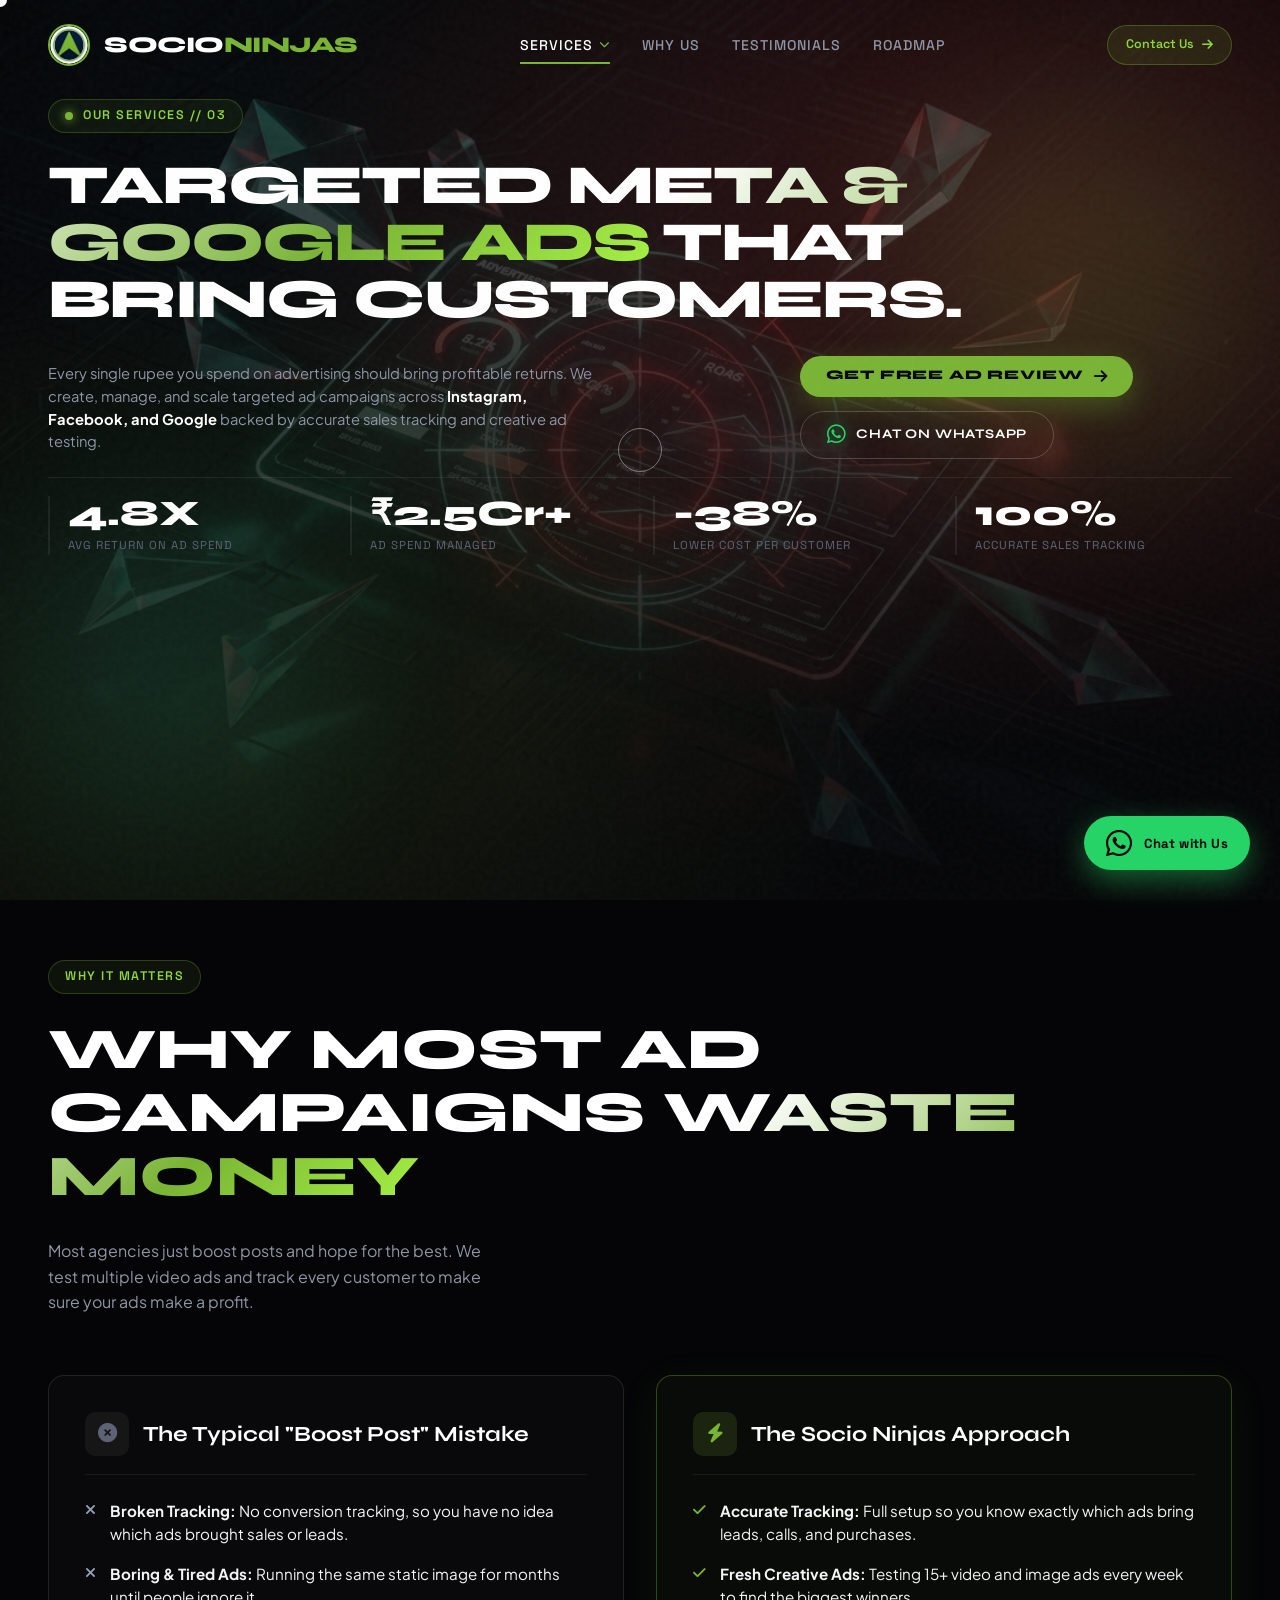
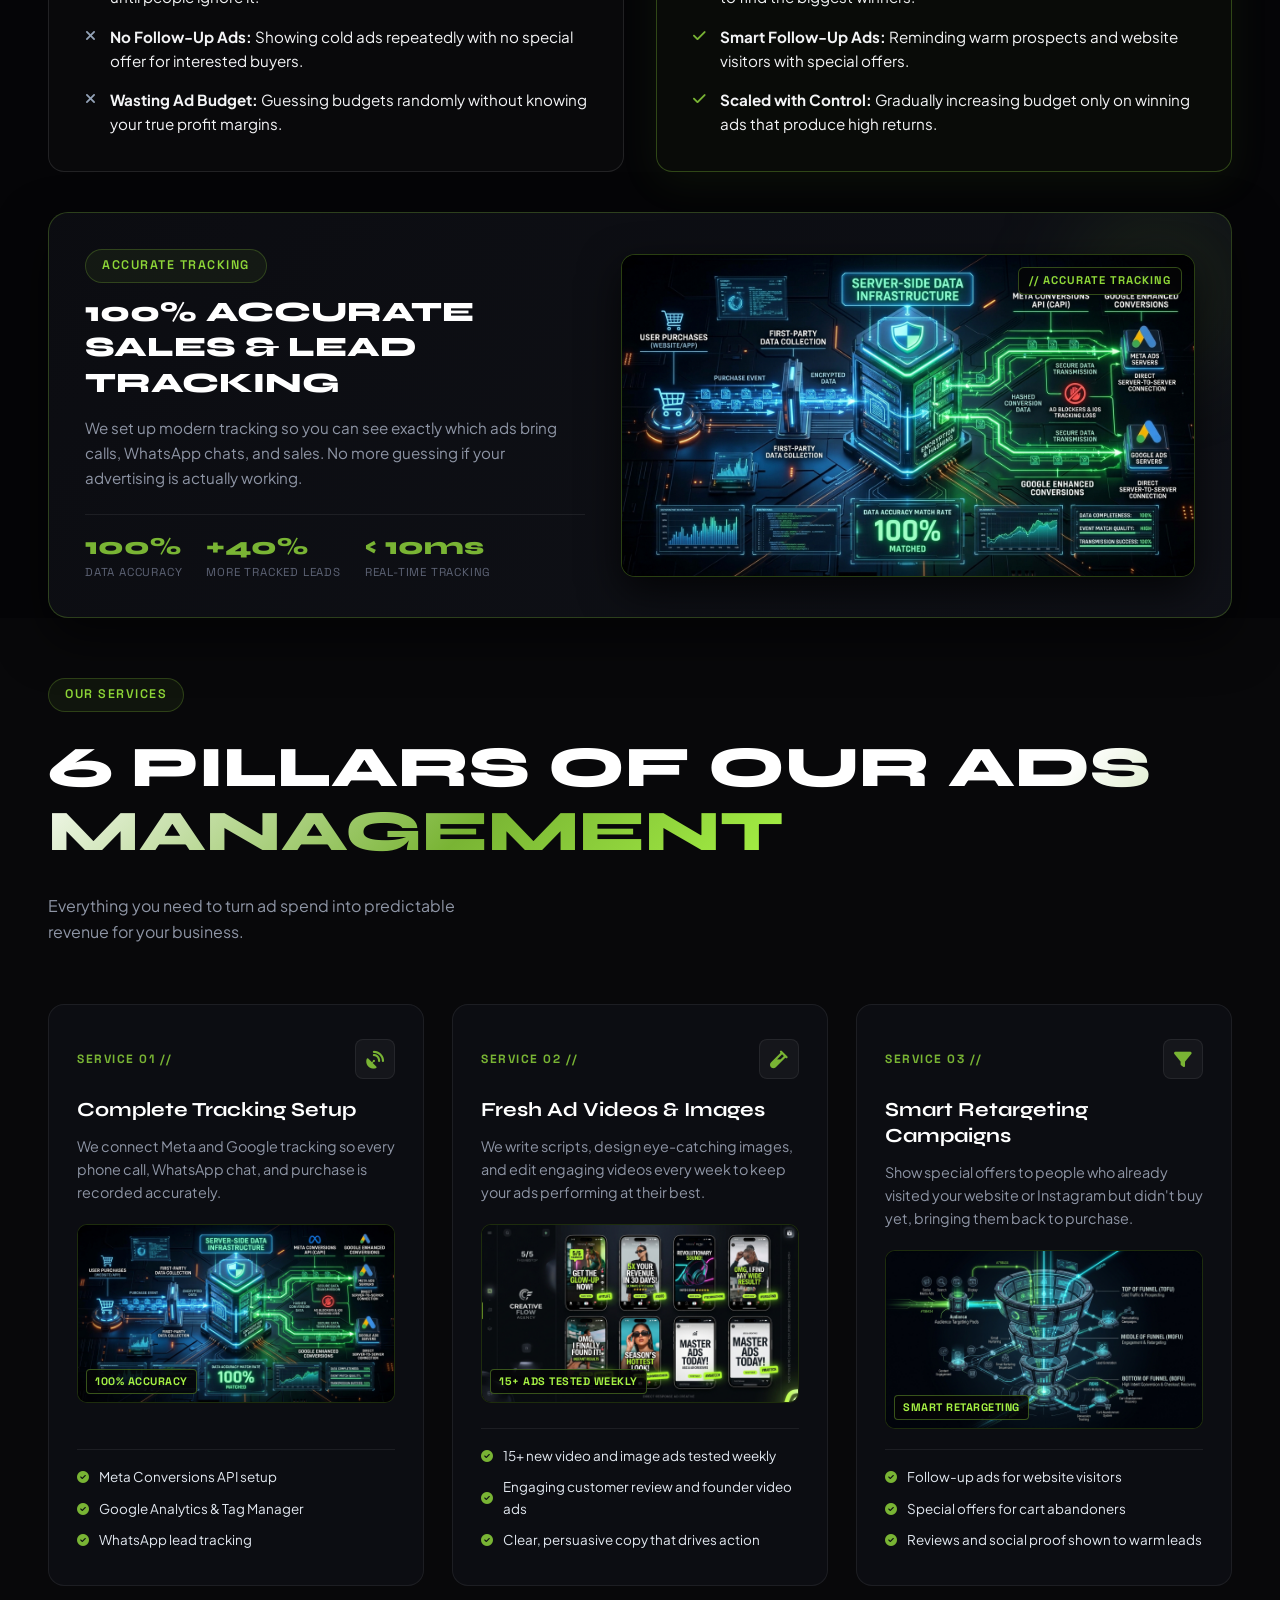
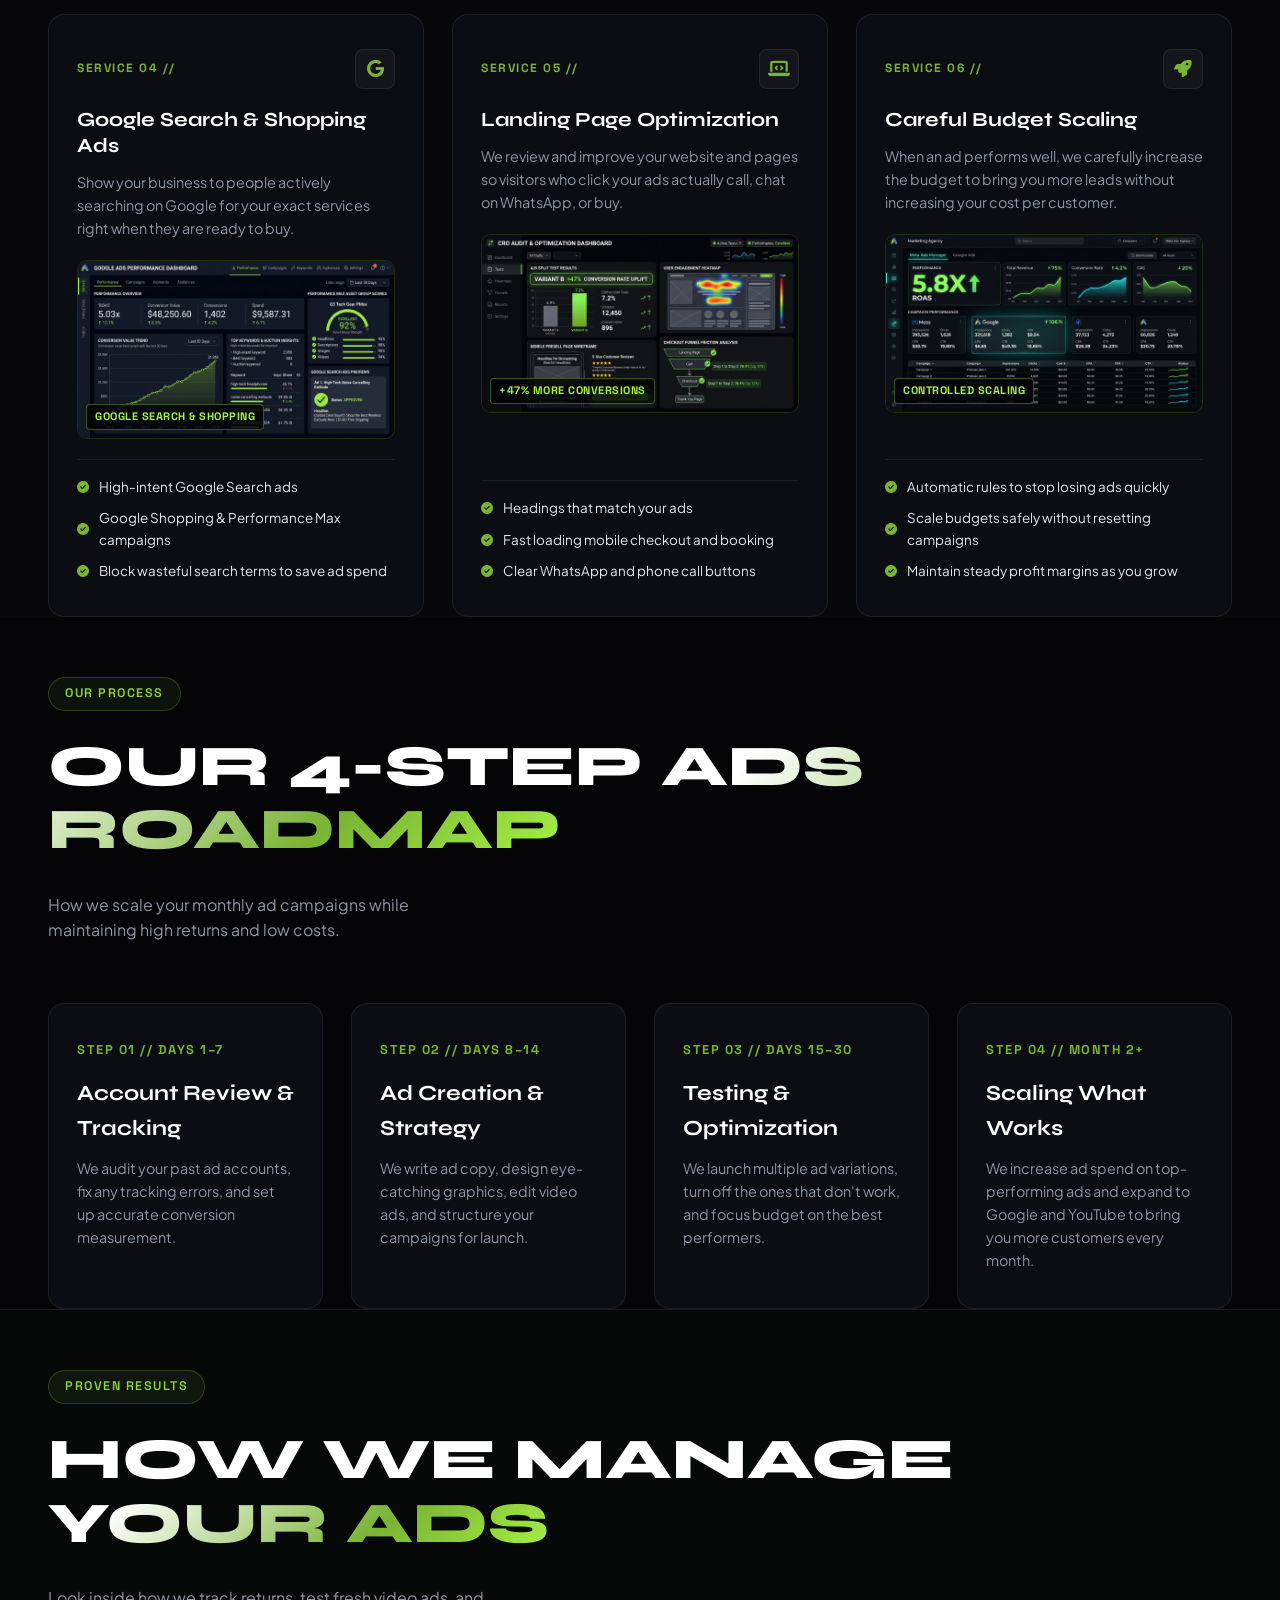
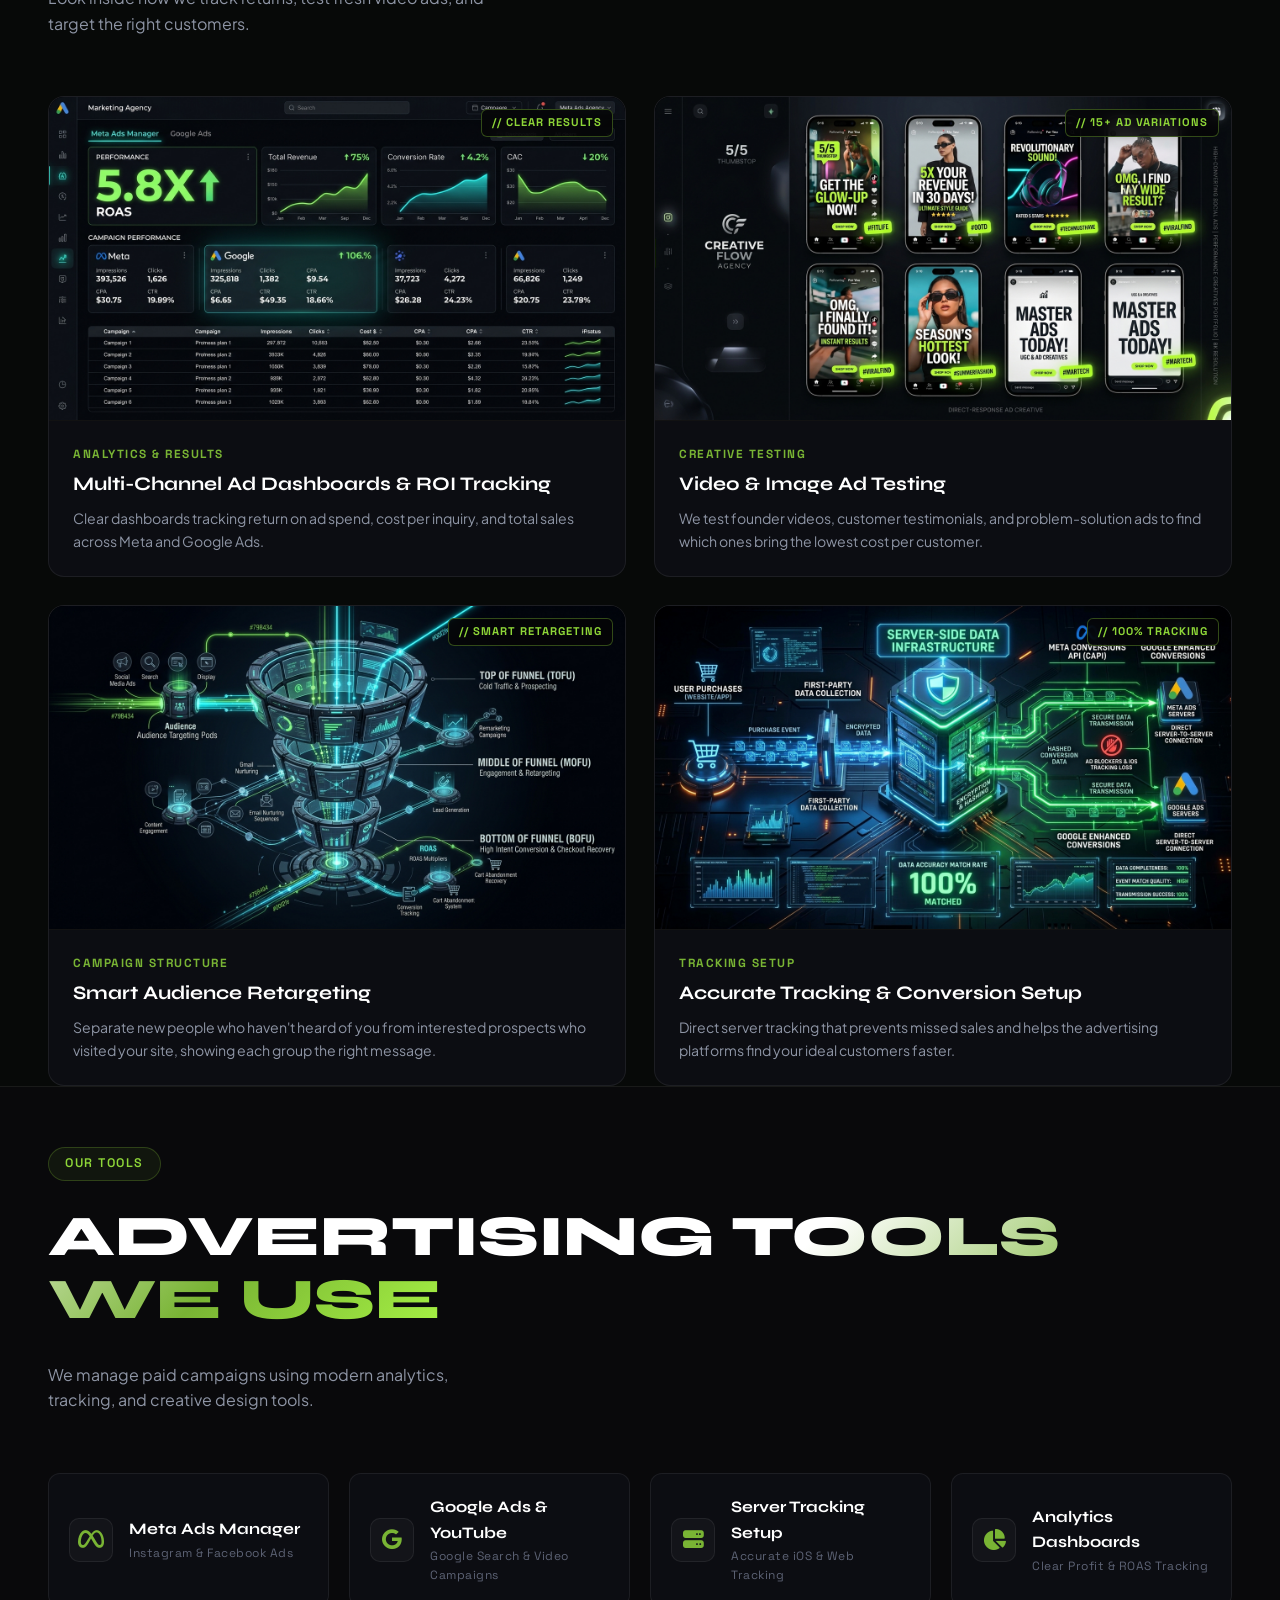
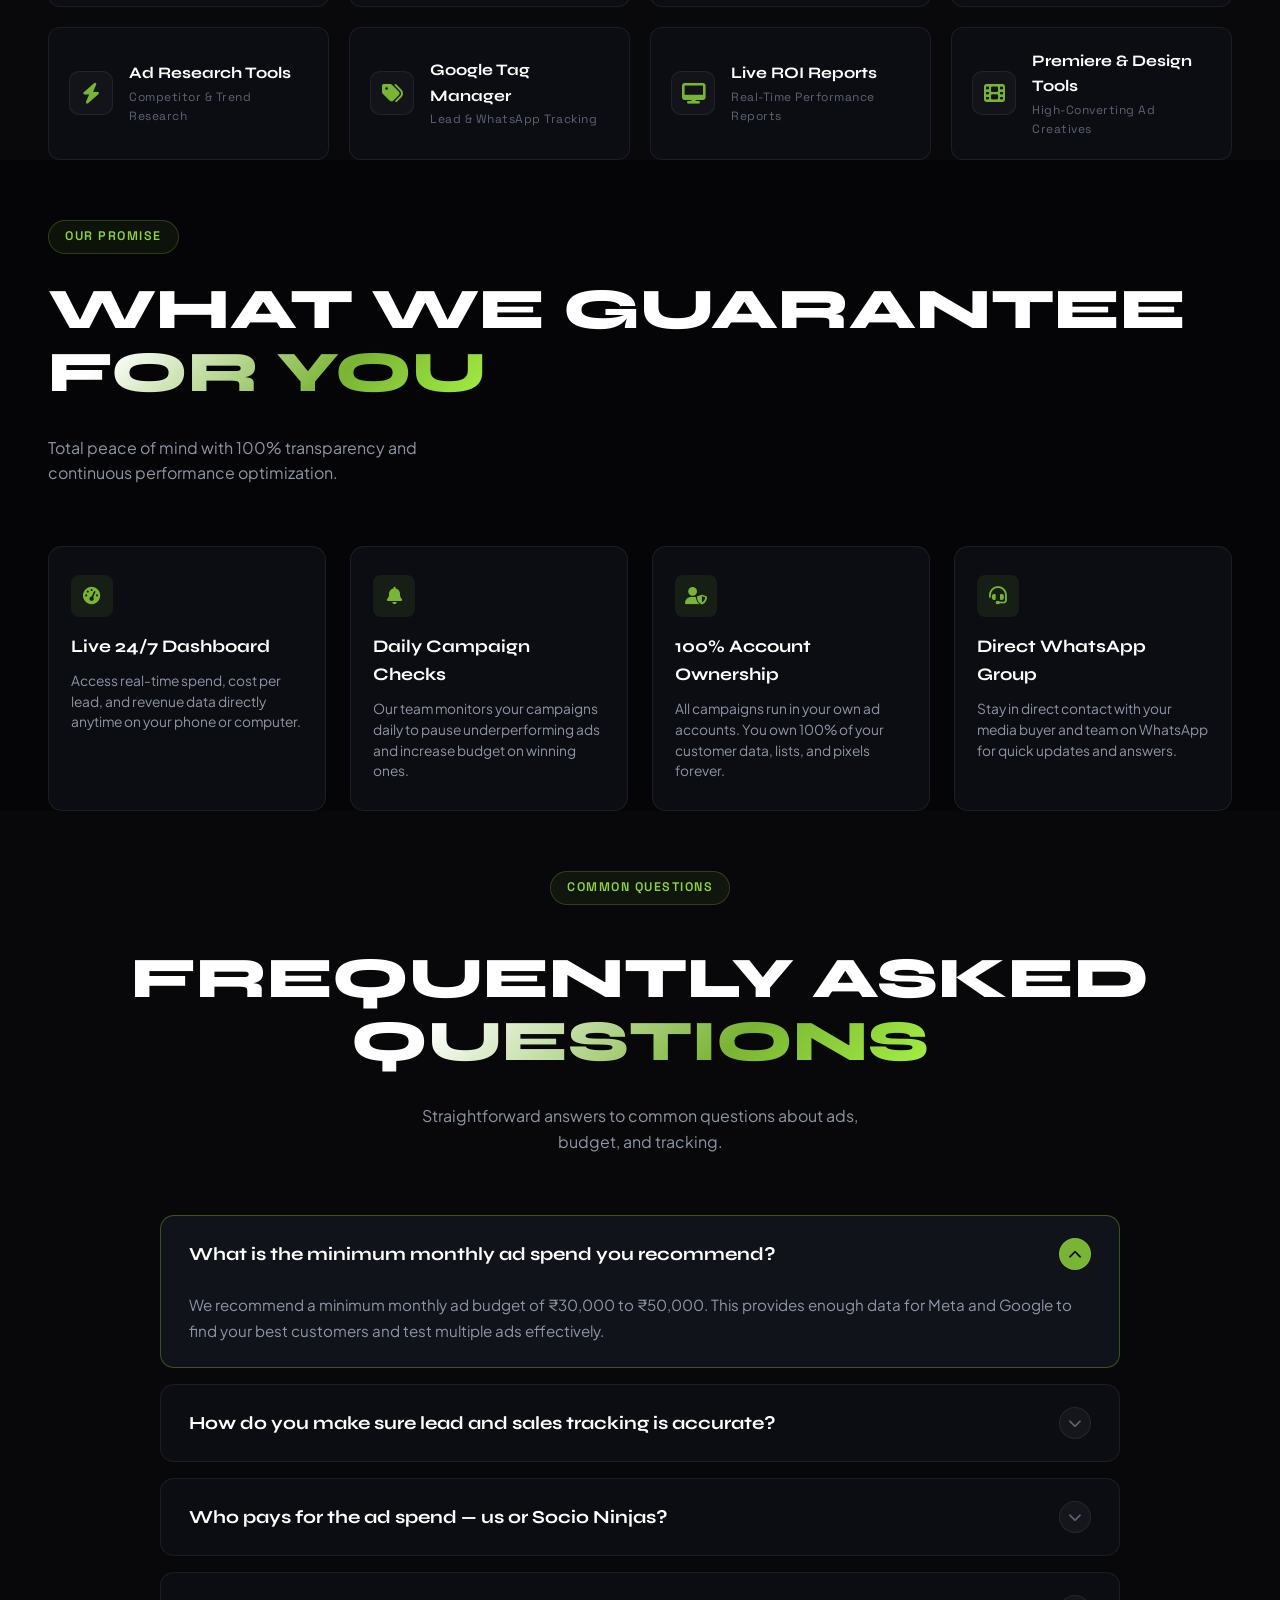
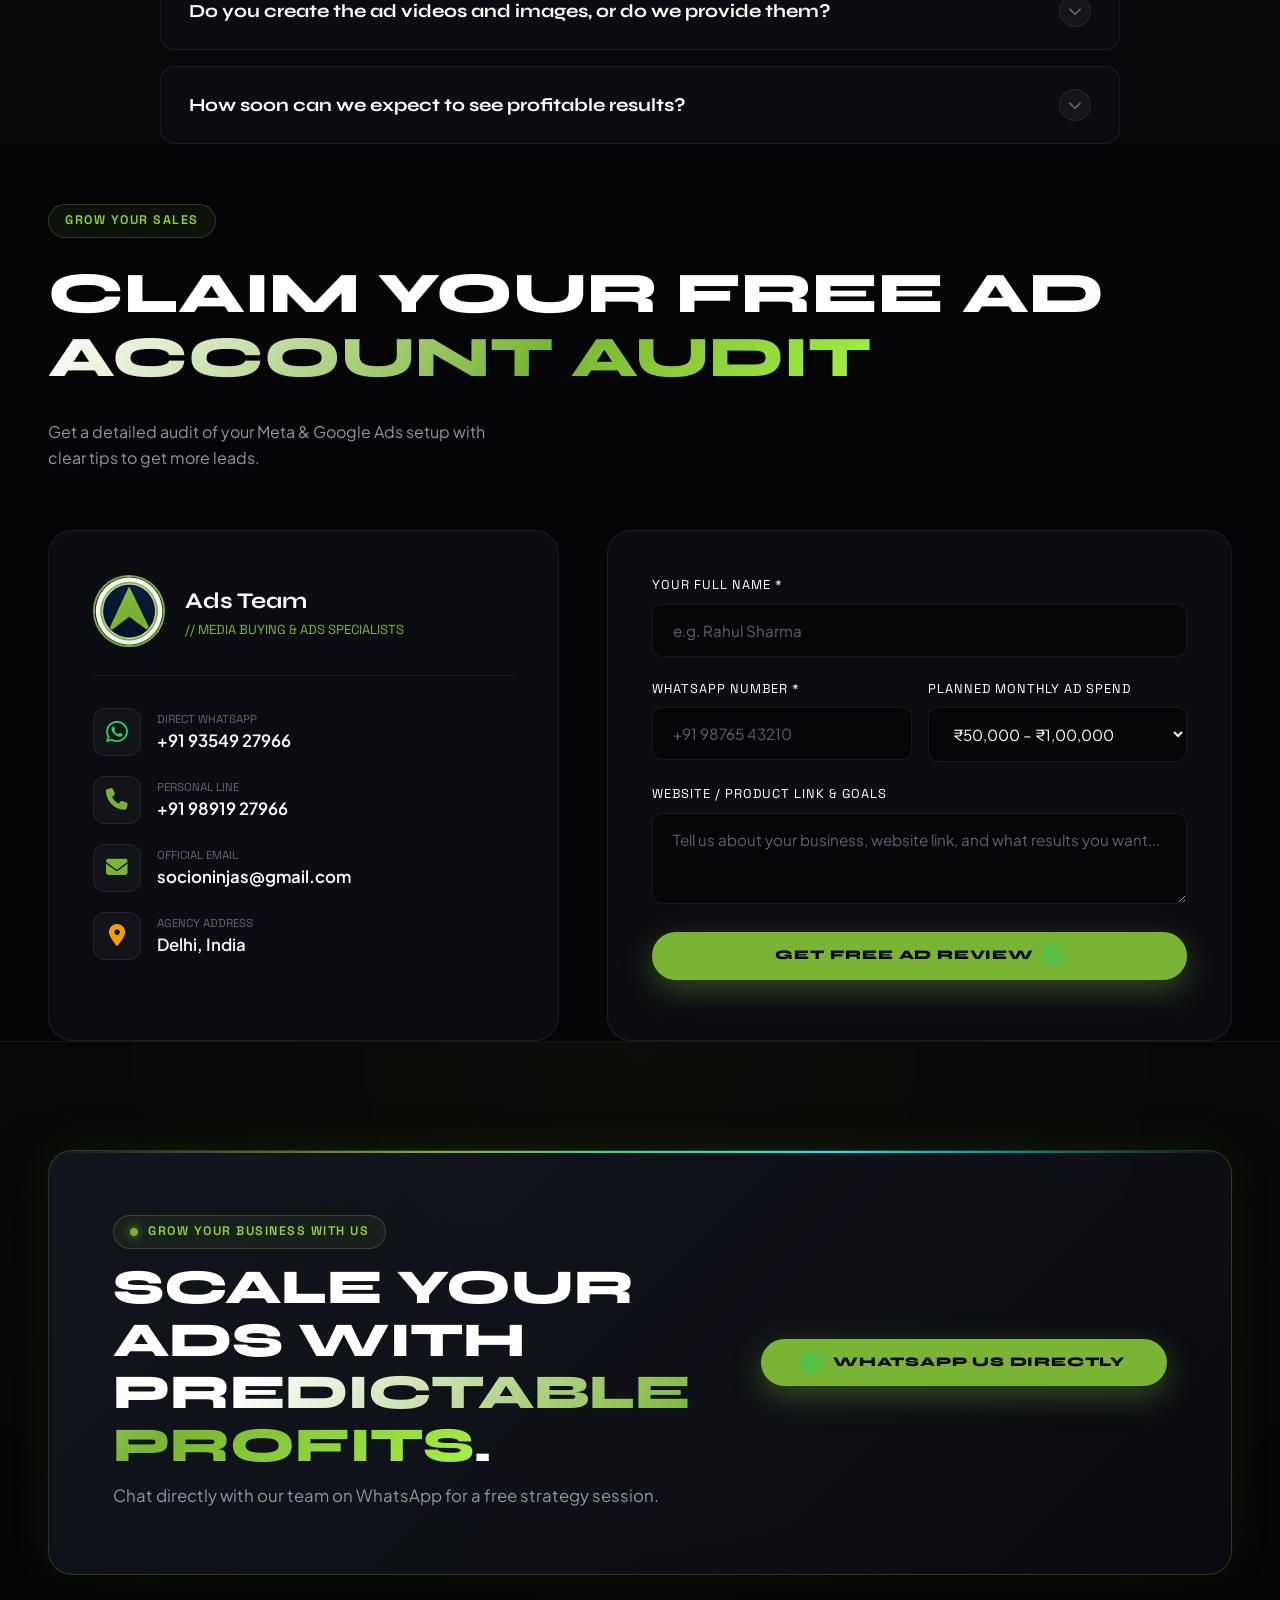
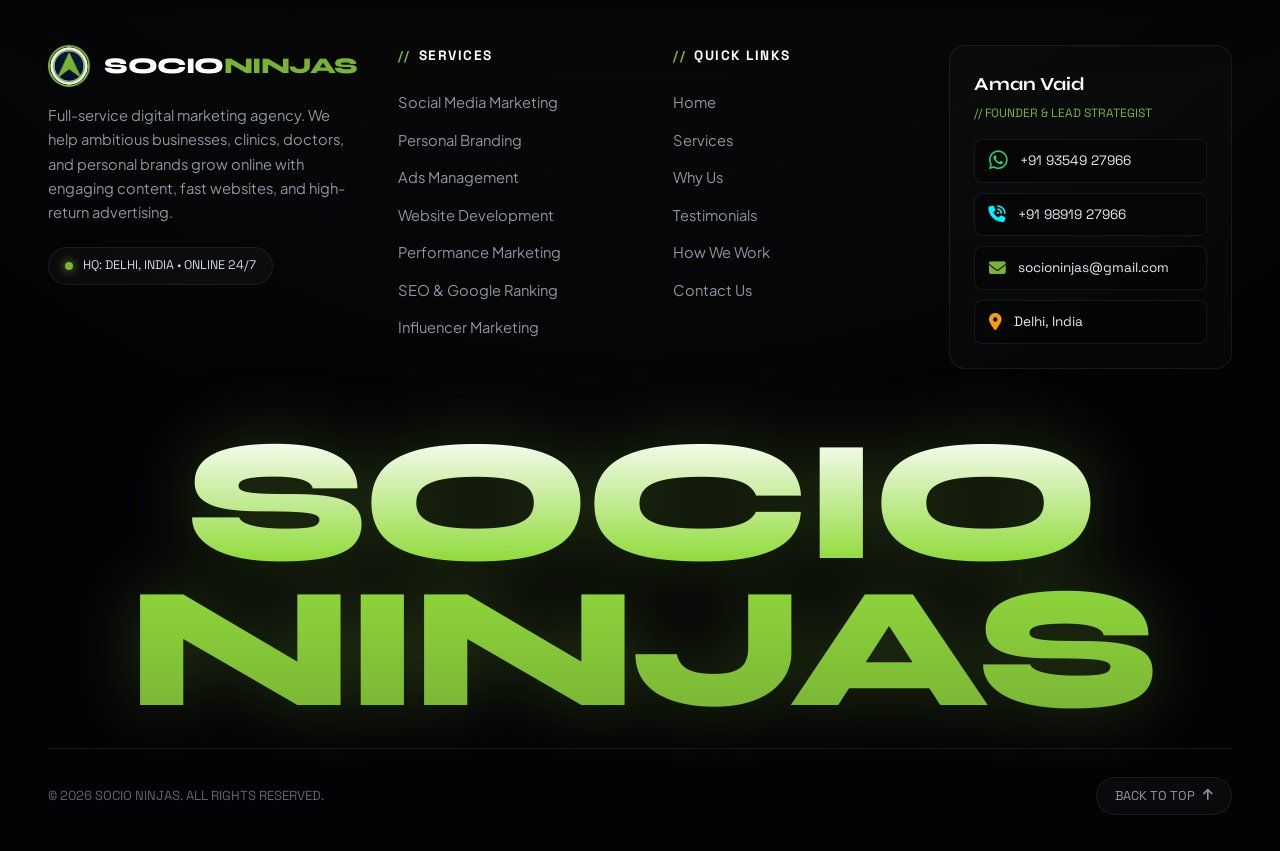
==== commit 8a8e2ca6: "page english change" ====
--- a/ads-management.html
+++ b/ads-management.html
@@ -801,6 +801,13 @@
                 <a href="mailto:socioninjas@gmail.com" class="value">socioninjas@gmail.com</a>
               </div>
             </li>
+            <li class="endpoint-item">
+              <div class="endpoint-icon"><i class="fas fa-map-marker-alt" style="color: #f59e0b;"></i></div>
+              <div class="endpoint-meta">
+                <div class="label">Agency Address</div>
+                <span class="value" style="color: var(--c-text-main);">Delhi, India</span>
+              </div>
+            </li>
           </ul>
         </div>
 
@@ -871,7 +878,7 @@
           <p>Full-service digital marketing agency. We help ambitious businesses, clinics, doctors, and personal brands grow online with engaging content, fast websites, and high-return advertising.</p>
           <div class="footer-live-status">
             <span class="footer-live-dot"></span>
-            <span>HQ: NEW DELHI, INDIA • ONLINE 24/7</span>
+            <span>HQ: DELHI, INDIA • ONLINE 24/7</span>
           </div>
         </div>
 
@@ -917,6 +924,10 @@
                 <i class="fas fa-envelope" style="color: var(--c-brand);"></i>
                 <span>socioninjas@gmail.com</span>
               </a>
+              <div class="footer-contact-link-item" style="cursor: default;">
+                <i class="fas fa-map-marker-alt" style="color: #f59e0b;"></i>
+                <span>Delhi, India</span>
+              </div>
             </div>
           </div>
         </div>
--- a/styles.css
+++ b/styles.css
@@ -3342,7 +3342,7 @@
    ========================================================================== */
 .testimonials-section {
   position: relative;
-  background: radial-gradient(circle at 50% 0%, rgba(121, 180, 52, 0.05) 0%, transparent 60%);
+  background: radial-gradient(circle at 20% 0%, rgba(121, 180, 52, 0.05) 0%, transparent 60%);
   padding: 50px 0 20px;
 }
 
@@ -3351,7 +3351,7 @@
   grid-template-columns: repeat(3, 1fr);
   gap: 20px;
   max-width: 740px;
-  margin: 32px auto 0;
+  margin: 32px 0 0 0;
 }
 
 .testimonial-card {
@@ -3384,6 +3384,7 @@
     grid-template-columns: repeat(3, 1fr);
     gap: 12px;
     max-width: 100%;
+    margin: 24px 0 0 0;
   }
 
   .testimonial-card {
@@ -3398,6 +3399,7 @@
     scroll-snap-type: x mandatory;
     gap: 14px;
     padding: 10px 4px 16px;
+    margin: 20px 0 0 0;
     -webkit-overflow-scrolling: touch;
   }
 
@@ -3412,6 +3414,6 @@
 
   .testimonial-card {
     flex: 0 0 220px;
-    scroll-snap-align: center;
+    scroll-snap-align: start;
   }
 }
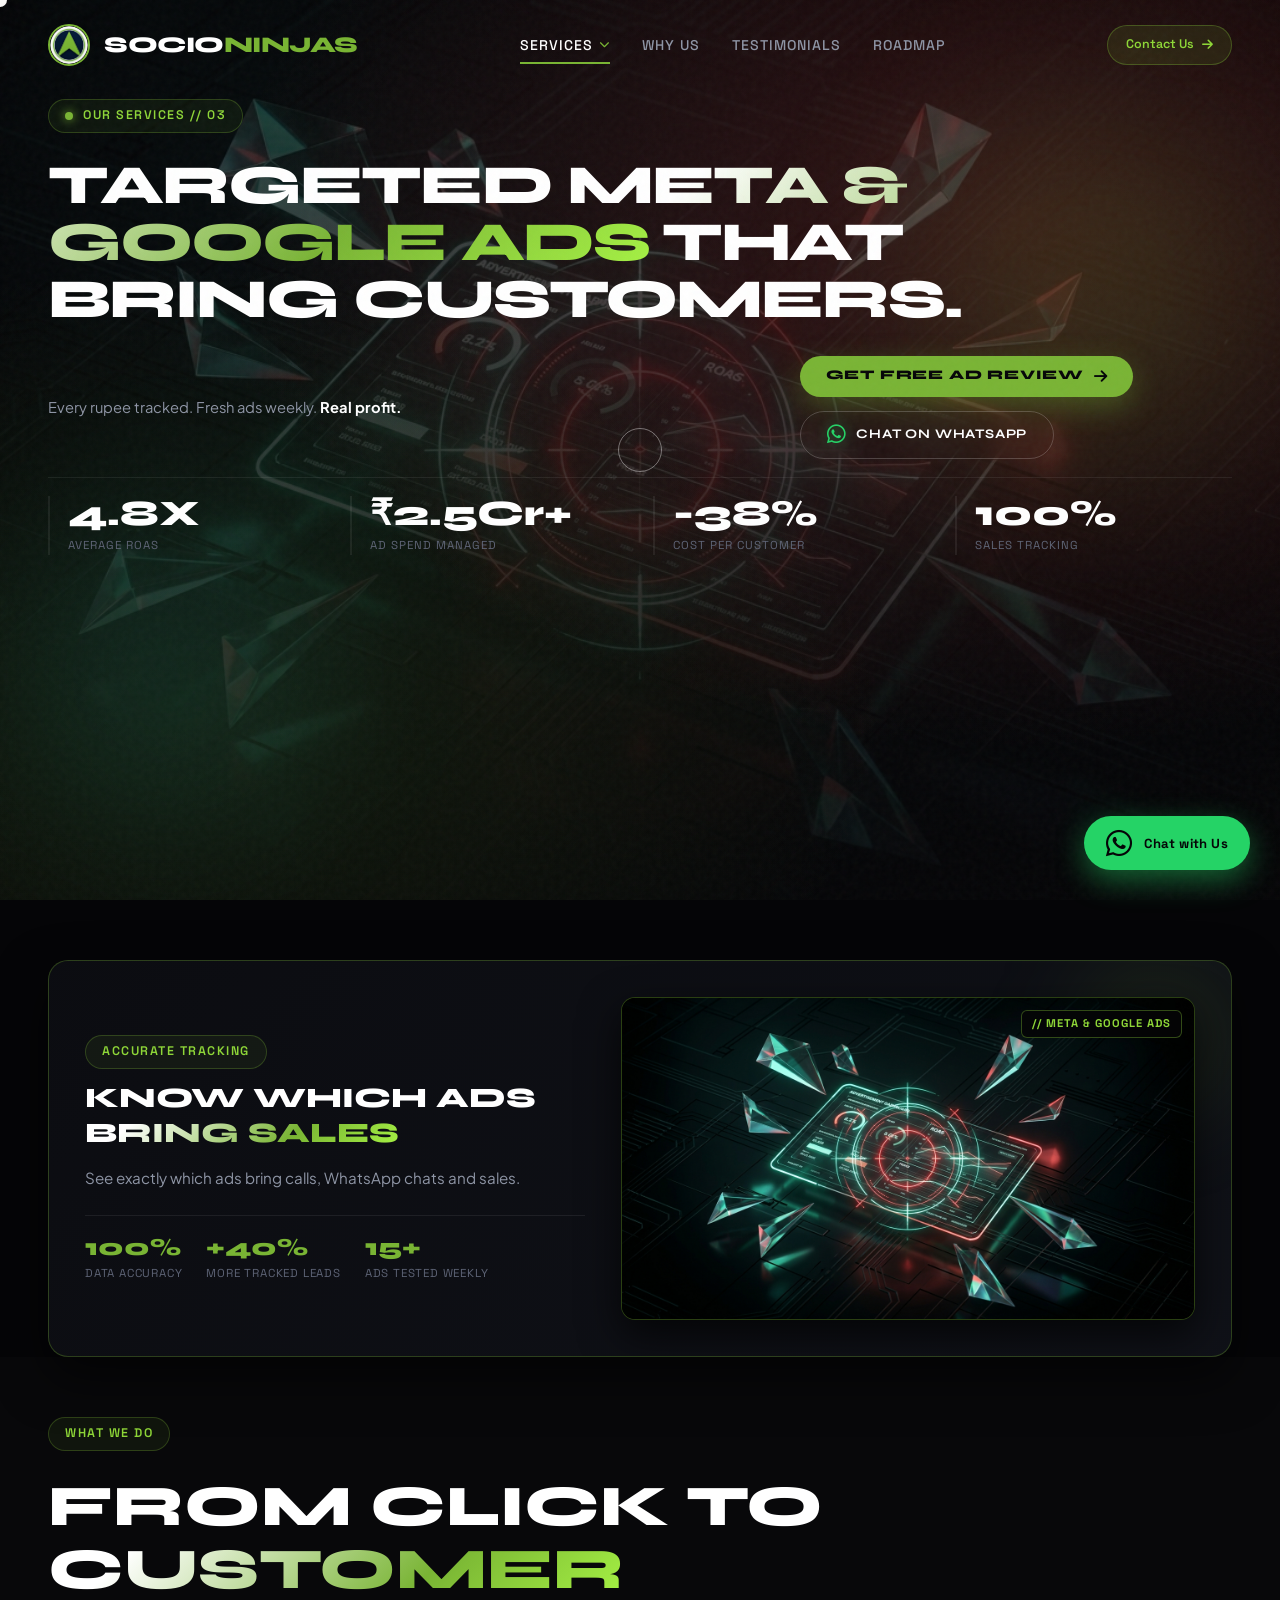
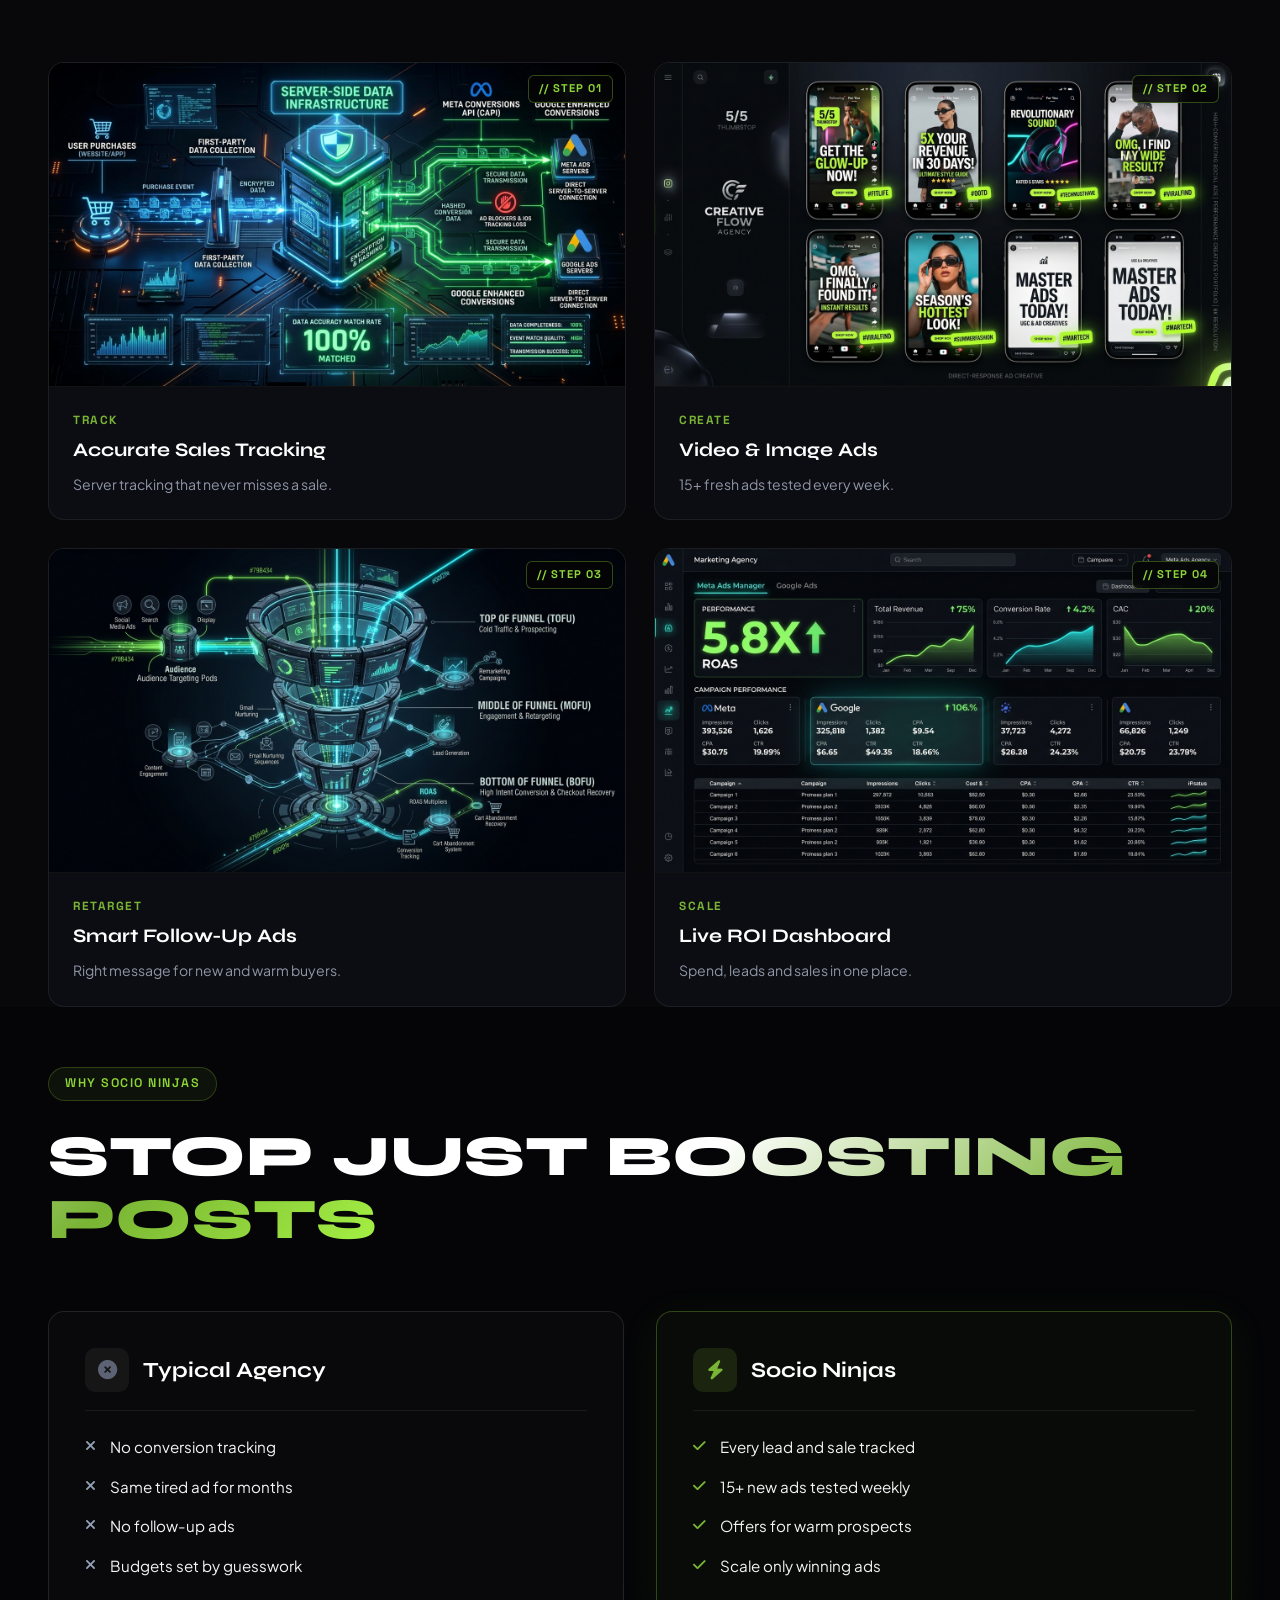
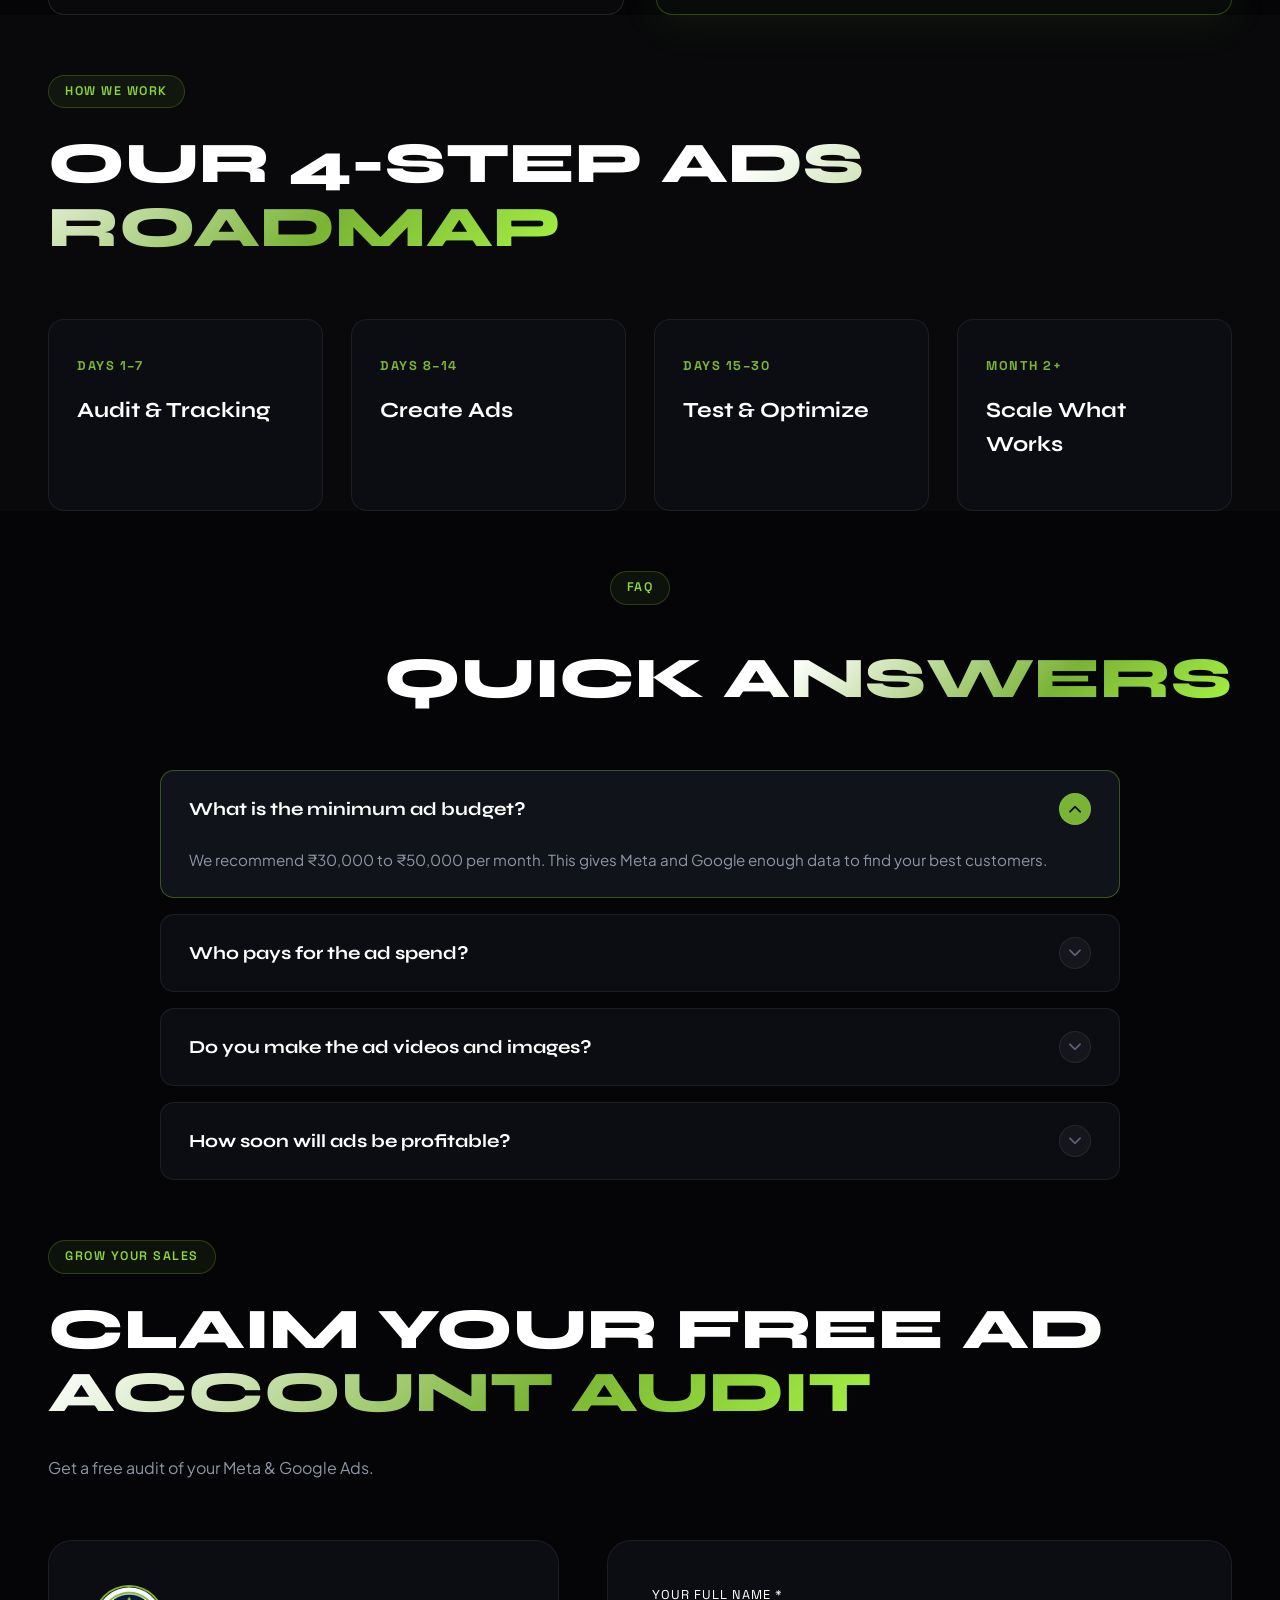
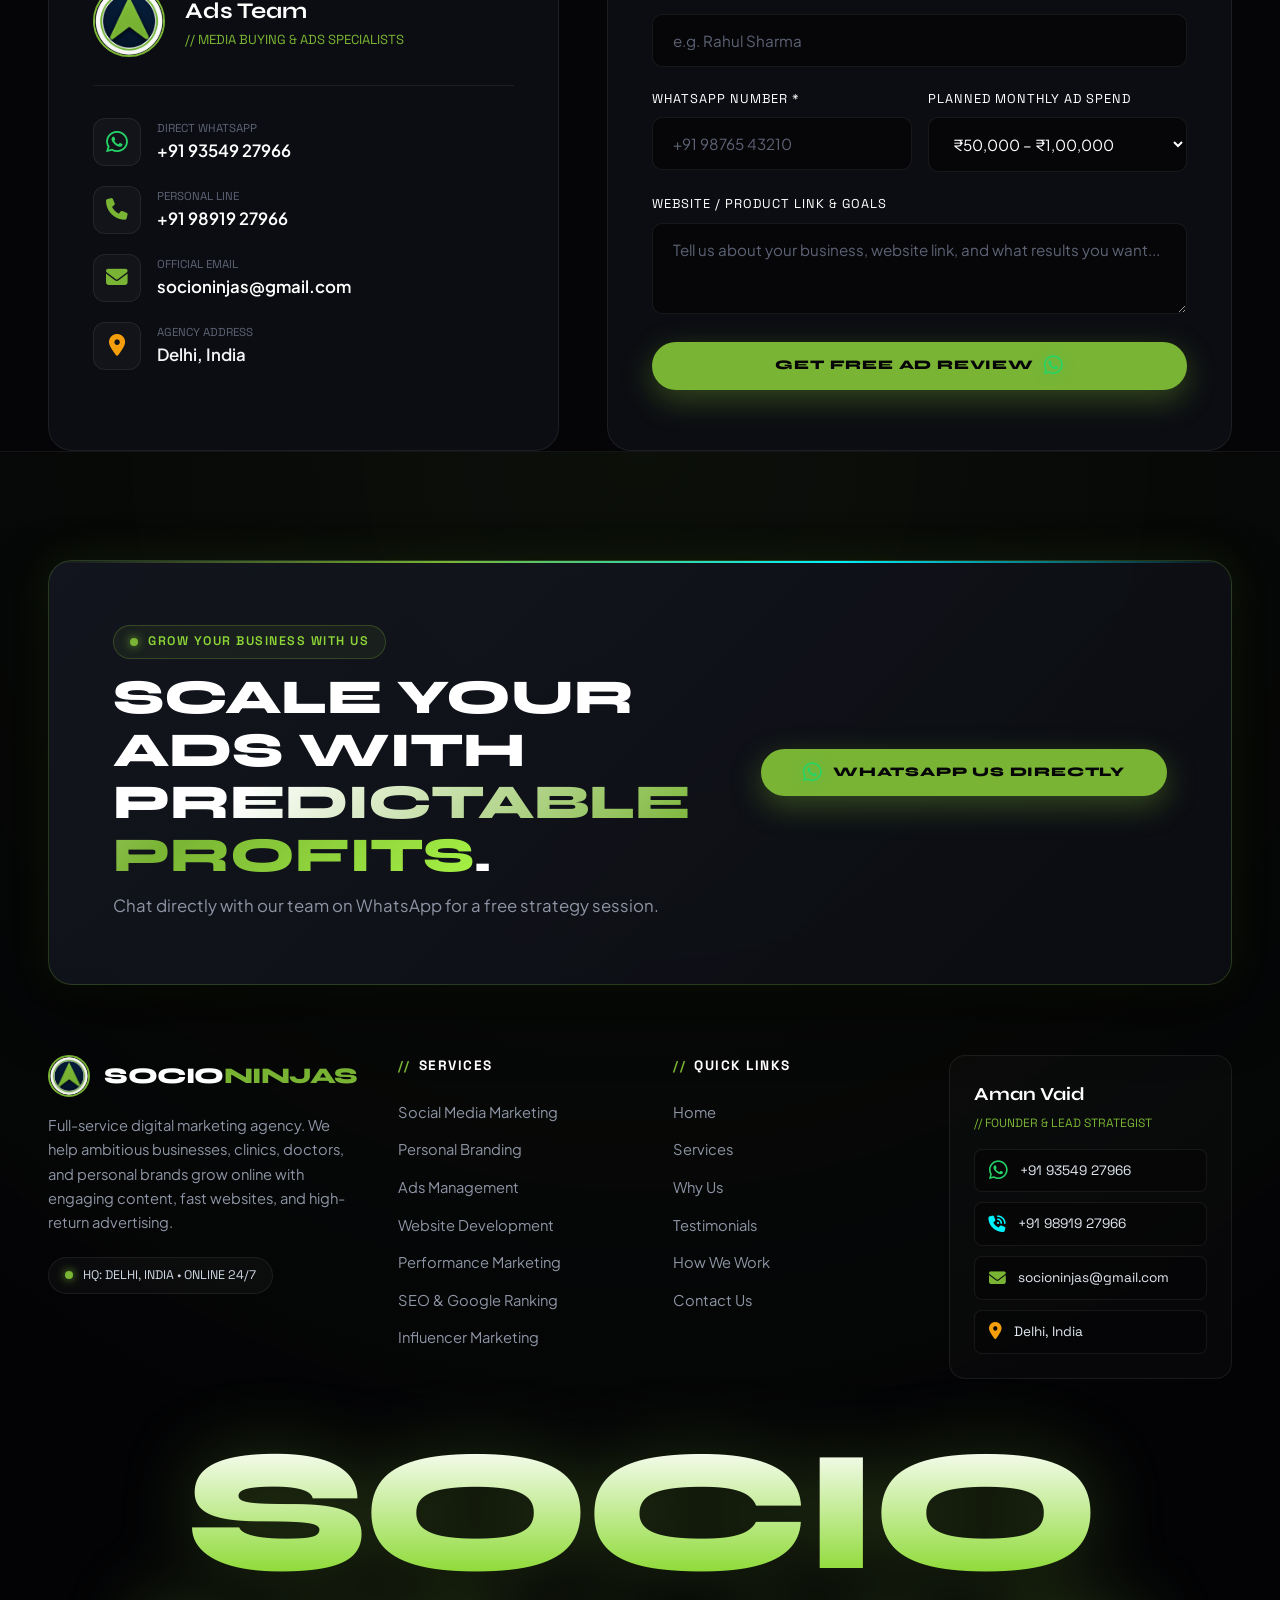
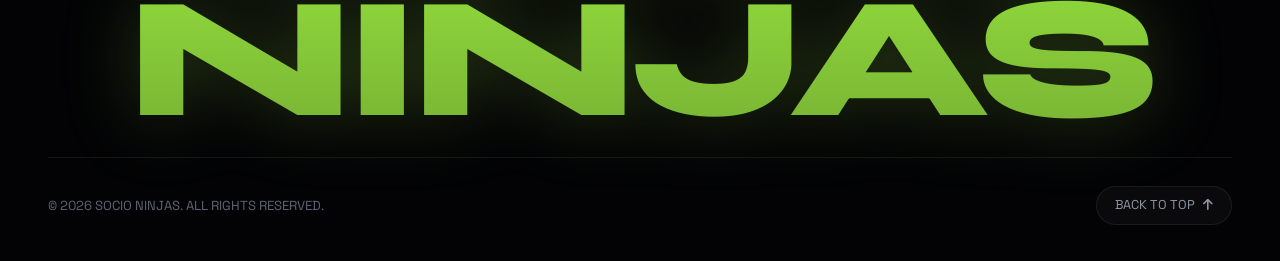
==== commit 4872720f: "image add" ====
--- a/ads-management.html
+++ b/ads-management.html
@@ -135,7 +135,7 @@
       <div class="hero-subtext-grid">
         <div>
           <p class="hero-lead-para">
-            Every single rupee you spend on advertising should bring profitable returns. We create, manage, and scale targeted ad campaigns across <strong>Instagram, Facebook, and Google</strong> backed by accurate sales tracking and creative ad testing.
+            Every rupee tracked. Fresh ads weekly. <strong>Real profit.</strong>
           </p>
         </div>
 
@@ -155,7 +155,7 @@
       <div class="hero-ticker-metrics">
         <div class="metric-node">
           <div class="metric-node-val">4.8X</div>
-          <div class="metric-node-label">Avg Return on Ad Spend</div>
+          <div class="metric-node-label">Average ROAS</div>
         </div>
         <div class="metric-node">
           <div class="metric-node-val">₹2.5Cr+</div>
@@ -163,88 +163,25 @@
         </div>
         <div class="metric-node">
           <div class="metric-node-val">-38%</div>
-          <div class="metric-node-label">Lower Cost Per Customer</div>
+          <div class="metric-node-label">Cost Per Customer</div>
         </div>
         <div class="metric-node">
           <div class="metric-node-val">100%</div>
-          <div class="metric-node-label">Accurate Sales Tracking</div>
-        </div>
-      </div>
-    </div>
-  </section>
-
-  <!-- Section 1: Comparison Matrix -->
+          <div class="metric-node-label">Sales Tracking</div>
+        </div>
+      </div>
+    </div>
+  </section>
+
+  <!-- Section 1: Ads Visual Banner -->
   <section class="section-padding">
     <div class="container">
-      <div class="section-head">
-        <div>
-          <div class="status-pill"><span>WHY IT MATTERS</span></div>
-          <h2 class="section-head-title">WHY MOST AD CAMPAIGNS <span class="text-gradient-red">WASTE MONEY</span></h2>
-        </div>
-        <p class="section-head-desc">
-          Most agencies just boost posts and hope for the best. We test multiple video ads and track every customer to make sure your ads make a profit.
-        </p>
-      </div>
-
-      <div class="comparison-grid">
-        <div class="comparison-card card-negative">
-          <div class="comparison-header">
-            <div class="comparison-icon"><i class="fas fa-times-circle"></i></div>
-            <div class="comparison-title">The Typical "Boost Post" Mistake</div>
-          </div>
-          <ul class="comparison-list">
-            <li class="comparison-item">
-              <i class="fas fa-times"></i>
-              <span><strong>Broken Tracking:</strong> No conversion tracking, so you have no idea which ads brought sales or leads.</span>
-            </li>
-            <li class="comparison-item">
-              <i class="fas fa-times"></i>
-              <span><strong>Boring &amp; Tired Ads:</strong> Running the same static image for months until people ignore it.</span>
-            </li>
-            <li class="comparison-item">
-              <i class="fas fa-times"></i>
-              <span><strong>No Follow-Up Ads:</strong> Showing cold ads repeatedly with no special offer for interested buyers.</span>
-            </li>
-            <li class="comparison-item">
-              <i class="fas fa-times"></i>
-              <span><strong>Wasting Ad Budget:</strong> Guessing budgets randomly without knowing your true profit margins.</span>
-            </li>
-          </ul>
-        </div>
-
-        <div class="comparison-card card-positive">
-          <div class="comparison-header">
-            <div class="comparison-icon"><i class="fas fa-bolt"></i></div>
-            <div class="comparison-title">The Socio Ninjas Approach</div>
-          </div>
-          <ul class="comparison-list">
-            <li class="comparison-item">
-              <i class="fas fa-check"></i>
-              <span><strong>Accurate Tracking:</strong> Full setup so you know exactly which ads bring leads, calls, and purchases.</span>
-            </li>
-            <li class="comparison-item">
-              <i class="fas fa-check"></i>
-              <span><strong>Fresh Creative Ads:</strong> Testing 15+ video and image ads every week to find the biggest winners.</span>
-            </li>
-            <li class="comparison-item">
-              <i class="fas fa-check"></i>
-              <span><strong>Smart Follow-Up Ads:</strong> Reminding warm prospects and website visitors with special offers.</span>
-            </li>
-            <li class="comparison-item">
-              <i class="fas fa-check"></i>
-              <span><strong>Scaled with Control:</strong> Gradually increasing budget only on winning ads that produce high returns.</span>
-            </li>
-          </ul>
-        </div>
-      </div>
-
-      <!-- Infrastructure Blueprint Visual Card -->
-      <div class="media-banner-card" style="margin-top: 40px;">
+      <div class="media-banner-card">
         <div class="media-banner-content">
           <div class="status-pill" style="margin-bottom: 12px;"><span>ACCURATE TRACKING</span></div>
-          <h3 class="media-banner-title">100% ACCURATE SALES &amp; LEAD TRACKING</h3>
+          <h3 class="media-banner-title">KNOW WHICH ADS <span class="text-gradient-red">BRING SALES</span></h3>
           <p class="media-banner-desc">
-            We set up modern tracking so you can see exactly which ads bring calls, WhatsApp chats, and sales. No more guessing if your advertising is actually working.
+            See exactly which ads bring calls, WhatsApp chats and sales.
           </p>
           <div class="media-banner-metrics-mini">
             <div class="mini-stat">
@@ -256,501 +193,206 @@
               <span class="stat-lbl">More Tracked Leads</span>
             </div>
             <div class="mini-stat">
-              <span class="stat-number">&lt; 10ms</span>
-              <span class="stat-lbl">Real-Time Tracking</span>
+              <span class="stat-number">15+</span>
+              <span class="stat-lbl">Ads Tested Weekly</span>
             </div>
           </div>
         </div>
         <div class="media-banner-image-wrap">
-          <img src="assets/images/capi-tracking-diagram.jpg"
-            alt="Accurate Lead Tracking Setup" class="media-banner-img" loading="lazy">
-          <div class="image-corner-tag">// ACCURATE TRACKING</div>
-        </div>
-      </div>
-    </div>
-  </section>
-
-  <!-- Section 2: 6 Deep Tactical Modules -->
+          <img src="assets/images/hero-ads.jpg" alt="Meta and Google ad campaigns managed by Socio Ninjas" class="media-banner-img" loading="lazy">
+          <div class="image-corner-tag">// META &amp; GOOGLE ADS</div>
+        </div>
+      </div>
+    </div>
+  </section>
+
+  <!-- Section 2: What We Do (Visual Cards) -->
   <section class="section-padding" style="background: rgba(255, 255, 255, 0.01);">
     <div class="container">
       <div class="section-head">
         <div>
-          <div class="status-pill"><span>OUR SERVICES</span></div>
-          <h2 class="section-head-title">6 PILLARS OF OUR <span class="text-gradient-red">ADS MANAGEMENT</span></h2>
-        </div>
-        <p class="section-head-desc">
-          Everything you need to turn ad spend into predictable revenue for your business.
-        </p>
-      </div>
-
-      <div class="deep-deliverables-grid">
-        <!-- Module 01 -->
-        <div class="deliverable-deep-card">
-          <div>
-            <div class="deliverable-top-meta">
-              <span class="deliverable-module-tag">SERVICE 01 //</span>
-              <div class="deliverable-card-icon"><i class="fas fa-satellite-dish"></i></div>
-            </div>
-            <h3 class="deliverable-card-title">Complete Tracking Setup</h3>
-            <p class="deliverable-card-desc">
-              We connect Meta and Google tracking so every phone call, WhatsApp chat, and purchase is recorded accurately.
-            </p>
-            <div class="deliverable-card-media-preview">
-              <img src="assets/images/capi-tracking-diagram.jpg" alt="Tracking Setup"
-                class="card-embedded-img" loading="lazy">
-              <span class="media-thumb-tag">100% ACCURACY</span>
-            </div>
-          </div>
-          <ul class="deliverable-points-list">
-            <li><i class="fas fa-check-circle"></i> Meta Conversions API setup</li>
-            <li><i class="fas fa-check-circle"></i> Google Analytics &amp; Tag Manager</li>
-            <li><i class="fas fa-check-circle"></i> WhatsApp lead tracking</li>
+          <div class="status-pill"><span>WHAT WE DO</span></div>
+          <h2 class="section-head-title">FROM CLICK TO <span class="text-gradient-red">CUSTOMER</span></h2>
+        </div>
+      </div>
+
+      <div class="visual-war-room-grid">
+        <div class="war-room-media-card">
+          <div class="war-room-thumb">
+            <img src="assets/images/capi-tracking-diagram.jpg" alt="Server-side conversion tracking setup" loading="lazy">
+            <div class="image-corner-tag">// STEP 01</div>
+          </div>
+          <div class="war-room-card-body">
+            <div>
+              <div class="war-room-category">TRACK</div>
+              <h3 class="war-room-title">Accurate Sales Tracking</h3>
+              <p class="war-room-desc">Server tracking that never misses a sale.</p>
+            </div>
+          </div>
+        </div>
+
+        <div class="war-room-media-card">
+          <div class="war-room-thumb">
+            <img src="assets/images/ad-creatives-showcase.jpg" alt="Video and image ad creatives" loading="lazy">
+            <div class="image-corner-tag">// STEP 02</div>
+          </div>
+          <div class="war-room-card-body">
+            <div>
+              <div class="war-room-category">CREATE</div>
+              <h3 class="war-room-title">Video &amp; Image Ads</h3>
+              <p class="war-room-desc">15+ fresh ads tested every week.</p>
+            </div>
+          </div>
+        </div>
+
+        <div class="war-room-media-card">
+          <div class="war-room-thumb">
+            <img src="assets/images/ads-funnel-architecture.jpg" alt="Customer retargeting funnel" loading="lazy">
+            <div class="image-corner-tag">// STEP 03</div>
+          </div>
+          <div class="war-room-card-body">
+            <div>
+              <div class="war-room-category">RETARGET</div>
+              <h3 class="war-room-title">Smart Follow-Up Ads</h3>
+              <p class="war-room-desc">Right message for new and warm buyers.</p>
+            </div>
+          </div>
+        </div>
+
+        <div class="war-room-media-card">
+          <div class="war-room-thumb">
+            <img src="assets/images/ads-dashboard.jpg" alt="Live ad performance and ROI dashboard" loading="lazy">
+            <div class="image-corner-tag">// STEP 04</div>
+          </div>
+          <div class="war-room-card-body">
+            <div>
+              <div class="war-room-category">SCALE</div>
+              <h3 class="war-room-title">Live ROI Dashboard</h3>
+              <p class="war-room-desc">Spend, leads and sales in one place.</p>
+            </div>
+          </div>
+        </div>
+      </div>
+    </div>
+  </section>
+
+  <!-- Section 3: Comparison -->
+  <section class="section-padding">
+    <div class="container">
+      <div class="section-head">
+        <div>
+          <div class="status-pill"><span>WHY SOCIO NINJAS</span></div>
+          <h2 class="section-head-title">STOP JUST <span class="text-gradient-red">BOOSTING POSTS</span></h2>
+        </div>
+      </div>
+
+      <div class="comparison-grid">
+        <div class="comparison-card card-negative">
+          <div class="comparison-header">
+            <div class="comparison-icon"><i class="fas fa-times-circle"></i></div>
+            <div class="comparison-title">Typical Agency</div>
+          </div>
+          <ul class="comparison-list">
+            <li class="comparison-item"><i class="fas fa-times"></i><span>No conversion tracking</span></li>
+            <li class="comparison-item"><i class="fas fa-times"></i><span>Same tired ad for months</span></li>
+            <li class="comparison-item"><i class="fas fa-times"></i><span>No follow-up ads</span></li>
+            <li class="comparison-item"><i class="fas fa-times"></i><span>Budgets set by guesswork</span></li>
           </ul>
         </div>
 
-        <!-- Module 02 -->
-        <div class="deliverable-deep-card">
-          <div>
-            <div class="deliverable-top-meta">
-              <span class="deliverable-module-tag">SERVICE 02 //</span>
-              <div class="deliverable-card-icon"><i class="fas fa-vial"></i></div>
-            </div>
-            <h3 class="deliverable-card-title">Fresh Ad Videos &amp; Images</h3>
-            <p class="deliverable-card-desc">
-              We write scripts, design eye-catching images, and edit engaging videos every week to keep your ads performing at their best.
-            </p>
-            <div class="deliverable-card-media-preview">
-              <img src="assets/images/ad-creatives-showcase.jpg"
-                alt="Ad Creatives" class="card-embedded-img"
-                loading="lazy">
-              <span class="media-thumb-tag">15+ ADS TESTED WEEKLY</span>
-            </div>
-          </div>
-          <ul class="deliverable-points-list">
-            <li><i class="fas fa-check-circle"></i> 15+ new video and image ads tested weekly</li>
-            <li><i class="fas fa-check-circle"></i> Engaging customer review and founder video ads</li>
-            <li><i class="fas fa-check-circle"></i> Clear, persuasive copy that drives action</li>
+        <div class="comparison-card card-positive">
+          <div class="comparison-header">
+            <div class="comparison-icon"><i class="fas fa-bolt"></i></div>
+            <div class="comparison-title">Socio Ninjas</div>
+          </div>
+          <ul class="comparison-list">
+            <li class="comparison-item"><i class="fas fa-check"></i><span>Every lead and sale tracked</span></li>
+            <li class="comparison-item"><i class="fas fa-check"></i><span>15+ new ads tested weekly</span></li>
+            <li class="comparison-item"><i class="fas fa-check"></i><span>Offers for warm prospects</span></li>
+            <li class="comparison-item"><i class="fas fa-check"></i><span>Scale only winning ads</span></li>
           </ul>
         </div>
-
-        <!-- Module 03 -->
-        <div class="deliverable-deep-card">
-          <div>
-            <div class="deliverable-top-meta">
-              <span class="deliverable-module-tag">SERVICE 03 //</span>
-              <div class="deliverable-card-icon"><i class="fas fa-filter"></i></div>
-            </div>
-            <h3 class="deliverable-card-title">Smart Retargeting Campaigns</h3>
-            <p class="deliverable-card-desc">
-              Show special offers to people who already visited your website or Instagram but didn't buy yet, bringing them back to purchase.
-            </p>
-            <div class="deliverable-card-media-preview">
-              <img src="assets/images/ads-funnel-architecture.jpg"
-                alt="Retargeting Setup" class="card-embedded-img" loading="lazy">
-              <span class="media-thumb-tag">SMART RETARGETING</span>
-            </div>
-          </div>
-          <ul class="deliverable-points-list">
-            <li><i class="fas fa-check-circle"></i> Follow-up ads for website visitors</li>
-            <li><i class="fas fa-check-circle"></i> Special offers for cart abandoners</li>
-            <li><i class="fas fa-check-circle"></i> Reviews and social proof shown to warm leads</li>
-          </ul>
-        </div>
-
-        <!-- Module 04 -->
-        <div class="deliverable-deep-card">
-          <div>
-            <div class="deliverable-top-meta">
-              <span class="deliverable-module-tag">SERVICE 04 //</span>
-              <div class="deliverable-card-icon"><i class="fab fa-google"></i></div>
-            </div>
-            <h3 class="deliverable-card-title">Google Search &amp; Shopping Ads</h3>
-            <p class="deliverable-card-desc">
-              Show your business to people actively searching on Google for your exact services right when they are ready to buy.
-            </p>
-            <div class="deliverable-card-media-preview">
-              <img src="assets/images/google-ads-pmax.jpg" alt="Google Ads Dashboard"
-                class="card-embedded-img" loading="lazy">
-              <span class="media-thumb-tag">GOOGLE SEARCH &amp; SHOPPING</span>
-            </div>
-          </div>
-          <ul class="deliverable-points-list">
-            <li><i class="fas fa-check-circle"></i> High-intent Google Search ads</li>
-            <li><i class="fas fa-check-circle"></i> Google Shopping &amp; Performance Max campaigns</li>
-            <li><i class="fas fa-check-circle"></i> Block wasteful search terms to save ad spend</li>
-          </ul>
-        </div>
-
-        <!-- Module 05 -->
-        <div class="deliverable-deep-card">
-          <div>
-            <div class="deliverable-top-meta">
-              <span class="deliverable-module-tag">SERVICE 05 //</span>
-              <div class="deliverable-card-icon"><i class="fas fa-laptop-code"></i></div>
-            </div>
-            <h3 class="deliverable-card-title">Landing Page Optimization</h3>
-            <p class="deliverable-card-desc">
-              We review and improve your website and pages so visitors who click your ads actually call, chat on WhatsApp, or buy.
-            </p>
-            <div class="deliverable-card-media-preview">
-              <img src="assets/images/cro-landing-page.jpg" alt="Landing Page Optimization"
-                class="card-embedded-img" loading="lazy">
-              <span class="media-thumb-tag">+47% MORE CONVERSIONS</span>
-            </div>
-          </div>
-          <ul class="deliverable-points-list">
-            <li><i class="fas fa-check-circle"></i> Headings that match your ads</li>
-            <li><i class="fas fa-check-circle"></i> Fast loading mobile checkout and booking</li>
-            <li><i class="fas fa-check-circle"></i> Clear WhatsApp and phone call buttons</li>
-          </ul>
-        </div>
-
-        <!-- Module 06 -->
-        <div class="deliverable-deep-card">
-          <div>
-            <div class="deliverable-top-meta">
-              <span class="deliverable-module-tag">SERVICE 06 //</span>
-              <div class="deliverable-card-icon"><i class="fas fa-rocket"></i></div>
-            </div>
-            <h3 class="deliverable-card-title">Careful Budget Scaling</h3>
-            <p class="deliverable-card-desc">
-              When an ad performs well, we carefully increase the budget to bring you more leads without increasing your cost per customer.
-            </p>
-            <div class="deliverable-card-media-preview">
-              <img src="assets/images/ads-dashboard.jpg" alt="Scaling Dashboard"
-                class="card-embedded-img" loading="lazy">
-              <span class="media-thumb-tag">CONTROLLED SCALING</span>
-            </div>
-          </div>
-          <ul class="deliverable-points-list">
-            <li><i class="fas fa-check-circle"></i> Automatic rules to stop losing ads quickly</li>
-            <li><i class="fas fa-check-circle"></i> Scale budgets safely without resetting campaigns</li>
-            <li><i class="fas fa-check-circle"></i> Maintain steady profit margins as you grow</li>
-          </ul>
-        </div>
-      </div>
-    </div>
-  </section>
-
-  <!-- Section 3: 4-Step Roadmap -->
-  <section class="section-padding">
+      </div>
+    </div>
+  </section>
+
+  <!-- Section 4: Process -->
+  <section class="section-padding" style="background: rgba(255, 255, 255, 0.015);">
     <div class="container">
       <div class="section-head">
         <div>
-          <div class="status-pill"><span>OUR PROCESS</span></div>
+          <div class="status-pill"><span>HOW WE WORK</span></div>
           <h2 class="section-head-title">OUR 4-STEP <span class="text-gradient-red">ADS ROADMAP</span></h2>
         </div>
-        <p class="section-head-desc">
-          How we scale your monthly ad campaigns while maintaining high returns and low costs.
-        </p>
       </div>
 
       <div class="roadmap-timeline-grid">
         <div class="roadmap-card">
-          <span class="roadmap-phase-tag">STEP 01 // DAYS 1–7</span>
-          <h3 class="roadmap-title">Account Review &amp; Tracking</h3>
-          <p style="font-size: 0.9rem; color: var(--c-text-muted);">
-            We audit your past ad accounts, fix any tracking errors, and set up accurate conversion measurement.
-          </p>
-        </div>
-
+          <span class="roadmap-phase-tag">DAYS 1–7</span>
+          <h3 class="roadmap-title">Audit &amp; Tracking</h3>
+        </div>
         <div class="roadmap-card">
-          <span class="roadmap-phase-tag">STEP 02 // DAYS 8–14</span>
-          <h3 class="roadmap-title">Ad Creation &amp; Strategy</h3>
-          <p style="font-size: 0.9rem; color: var(--c-text-muted);">
-            We write ad copy, design eye-catching graphics, edit video ads, and structure your campaigns for launch.
-          </p>
-        </div>
-
+          <span class="roadmap-phase-tag">DAYS 8–14</span>
+          <h3 class="roadmap-title">Create Ads</h3>
+        </div>
         <div class="roadmap-card">
-          <span class="roadmap-phase-tag">STEP 03 // DAYS 15–30</span>
-          <h3 class="roadmap-title">Testing &amp; Optimization</h3>
-          <p style="font-size: 0.9rem; color: var(--c-text-muted);">
-            We launch multiple ad variations, turn off the ones that don't work, and focus budget on the best performers.
-          </p>
-        </div>
-
+          <span class="roadmap-phase-tag">DAYS 15–30</span>
+          <h3 class="roadmap-title">Test &amp; Optimize</h3>
+        </div>
         <div class="roadmap-card">
-          <span class="roadmap-phase-tag">STEP 04 // MONTH 2+</span>
-          <h3 class="roadmap-title">Scaling What Works</h3>
-          <p style="font-size: 0.9rem; color: var(--c-text-muted);">
-            We increase ad spend on top-performing ads and expand to Google and YouTube to bring you more customers every month.
-          </p>
-        </div>
-      </div>
-    </div>
-  </section>
-
-  <!-- Section: Visual Results Showcase -->
-  <section class="section-padding"
-    style="background: rgba(121, 180, 52, 0.02); border-top: 1px solid var(--c-border); border-bottom: 1px solid var(--c-border);">
-    <div class="container">
-      <div class="section-head">
-        <div>
-          <div class="status-pill"><span>PROVEN RESULTS</span></div>
-          <h2 class="section-head-title">HOW WE MANAGE <span class="text-gradient-red">YOUR ADS</span></h2>
-        </div>
-        <p class="section-head-desc">
-          Look inside how we track returns, test fresh video ads, and target the right customers.
-        </p>
-      </div>
-
-      <div class="visual-war-room-grid">
-        <!-- Visual 01 -->
-        <div class="war-room-media-card">
-          <div class="war-room-thumb">
-            <img src="assets/images/ads-dashboard.jpg" alt="Real-Time Ad Dashboard"
-              loading="lazy">
-            <div class="image-corner-tag">// CLEAR RESULTS</div>
-          </div>
-          <div class="war-room-card-body">
-            <div>
-              <div class="war-room-category">ANALYTICS &amp; RESULTS</div>
-              <h3 class="war-room-title">Multi-Channel Ad Dashboards &amp; ROI Tracking</h3>
-              <p class="war-room-desc">
-                Clear dashboards tracking return on ad spend, cost per inquiry, and total sales across Meta and Google Ads.
-              </p>
-            </div>
-          </div>
-        </div>
-
-        <!-- Visual 02 -->
-        <div class="war-room-media-card">
-          <div class="war-room-thumb">
-            <img src="assets/images/ad-creatives-showcase.jpg" alt="Video &amp; Image Ad Creatives"
-              loading="lazy">
-            <div class="image-corner-tag">// 15+ AD VARIATIONS</div>
-          </div>
-          <div class="war-room-card-body">
-            <div>
-              <div class="war-room-category">CREATIVE TESTING</div>
-              <h3 class="war-room-title">Video &amp; Image Ad Testing</h3>
-              <p class="war-room-desc">
-                We test founder videos, customer testimonials, and problem-solution ads to find which ones bring the lowest cost per customer.
-              </p>
-            </div>
-          </div>
-        </div>
-
-        <!-- Visual 03 -->
-        <div class="war-room-media-card">
-          <div class="war-room-thumb">
-            <img src="assets/images/ads-funnel-architecture.jpg" alt="Customer Retargeting Strategy" loading="lazy">
-            <div class="image-corner-tag">// SMART RETARGETING</div>
-          </div>
-          <div class="war-room-card-body">
-            <div>
-              <div class="war-room-category">CAMPAIGN STRUCTURE</div>
-              <h3 class="war-room-title">Smart Audience Retargeting</h3>
-              <p class="war-room-desc">
-                Separate new people who haven't heard of you from interested prospects who visited your site, showing each group the right message.
-              </p>
-            </div>
-          </div>
-        </div>
-
-        <!-- Visual 04 -->
-        <div class="war-room-media-card">
-          <div class="war-room-thumb">
-            <img src="assets/images/capi-tracking-diagram.jpg" alt="Tracking Pipeline"
-              loading="lazy">
-            <div class="image-corner-tag">// 100% TRACKING</div>
-          </div>
-          <div class="war-room-card-body">
-            <div>
-              <div class="war-room-category">TRACKING SETUP</div>
-              <h3 class="war-room-title">Accurate Tracking &amp; Conversion Setup</h3>
-              <p class="war-room-desc">
-                Direct server tracking that prevents missed sales and helps the advertising platforms find your ideal customers faster.
-              </p>
-            </div>
-          </div>
-        </div>
-      </div>
-    </div>
-  </section>
-
-  <!-- Section 4: Tech Stack -->
-  <section class="section-padding" style="background: rgba(255, 255, 255, 0.015);">
-    <div class="container">
-      <div class="section-head">
-        <div>
-          <div class="status-pill"><span>OUR TOOLS</span></div>
-          <h2 class="section-head-title">ADVERTISING <span class="text-gradient-red">TOOLS WE USE</span></h2>
-        </div>
-        <p class="section-head-desc">
-          We manage paid campaigns using modern analytics, tracking, and creative design tools.
-        </p>
-      </div>
-
-      <div class="tech-stack-grid">
-        <div class="tech-tool-card">
-          <div class="tech-tool-icon"><i class="fab fa-meta"></i></div>
-          <div>
-            <div class="tech-tool-name">Meta Ads Manager</div>
-            <div class="tech-tool-role">Instagram &amp; Facebook Ads</div>
-          </div>
-        </div>
-
-        <div class="tech-tool-card">
-          <div class="tech-tool-icon"><i class="fab fa-google"></i></div>
-          <div>
-            <div class="tech-tool-name">Google Ads &amp; YouTube</div>
-            <div class="tech-tool-role">Google Search &amp; Video Campaigns</div>
-          </div>
-        </div>
-
-        <div class="tech-tool-card">
-          <div class="tech-tool-icon"><i class="fas fa-server"></i></div>
-          <div>
-            <div class="tech-tool-name">Server Tracking Setup</div>
-            <div class="tech-tool-role">Accurate iOS &amp; Web Tracking</div>
-          </div>
-        </div>
-
-        <div class="tech-tool-card">
-          <div class="tech-tool-icon"><i class="fas fa-chart-pie"></i></div>
-          <div>
-            <div class="tech-tool-name">Analytics Dashboards</div>
-            <div class="tech-tool-role">Clear Profit &amp; ROAS Tracking</div>
-          </div>
-        </div>
-
-        <div class="tech-tool-card">
-          <div class="tech-tool-icon"><i class="fas fa-bolt"></i></div>
-          <div>
-            <div class="tech-tool-name">Ad Research Tools</div>
-            <div class="tech-tool-role">Competitor &amp; Trend Research</div>
-          </div>
-        </div>
-
-        <div class="tech-tool-card">
-          <div class="tech-tool-icon"><i class="fas fa-tags"></i></div>
-          <div>
-            <div class="tech-tool-name">Google Tag Manager</div>
-            <div class="tech-tool-role">Lead &amp; WhatsApp Tracking</div>
-          </div>
-        </div>
-
-        <div class="tech-tool-card">
-          <div class="tech-tool-icon"><i class="fas fa-desktop"></i></div>
-          <div>
-            <div class="tech-tool-name">Live ROI Reports</div>
-            <div class="tech-tool-role">Real-Time Performance Reports</div>
-          </div>
-        </div>
-
-        <div class="tech-tool-card">
-          <div class="tech-tool-icon"><i class="fas fa-film"></i></div>
-          <div>
-            <div class="tech-tool-name">Premiere &amp; Design Tools</div>
-            <div class="tech-tool-role">High-Converting Ad Creatives</div>
-          </div>
-        </div>
-      </div>
-    </div>
-  </section>
-
-  <!-- Section 5: Our Promise -->
+          <span class="roadmap-phase-tag">MONTH 2+</span>
+          <h3 class="roadmap-title">Scale What Works</h3>
+        </div>
+      </div>
+    </div>
+  </section>
+
+  <!-- Section 5: FAQ Accordion -->
   <section class="section-padding">
     <div class="container">
-      <div class="section-head">
-        <div>
-          <div class="status-pill"><span>OUR PROMISE</span></div>
-          <h2 class="section-head-title">WHAT WE GUARANTEE <span class="text-gradient-red">FOR YOU</span></h2>
-        </div>
-        <p class="section-head-desc">
-          Total peace of mind with 100% transparency and continuous performance optimization.
-        </p>
-      </div>
-
-      <div class="operational-grid">
-        <div class="operational-card">
-          <div class="operational-icon-wrap"><i class="fas fa-tachometer-alt"></i></div>
-          <h4 class="operational-title">Live 24/7 Dashboard</h4>
-          <p class="operational-desc">Access real-time spend, cost per lead, and revenue data directly anytime on your phone or computer.</p>
-        </div>
-
-        <div class="operational-card">
-          <div class="operational-icon-wrap"><i class="fas fa-bell"></i></div>
-          <h4 class="operational-title">Daily Campaign Checks</h4>
-          <p class="operational-desc">Our team monitors your campaigns daily to pause underperforming ads and increase budget on winning ones.</p>
-        </div>
-
-        <div class="operational-card">
-          <div class="operational-icon-wrap"><i class="fas fa-user-shield"></i></div>
-          <h4 class="operational-title">100% Account Ownership</h4>
-          <p class="operational-desc">All campaigns run in your own ad accounts. You own 100% of your customer data, lists, and pixels forever.</p>
-        </div>
-
-        <div class="operational-card">
-          <div class="operational-icon-wrap"><i class="fas fa-headset"></i></div>
-          <h4 class="operational-title">Direct WhatsApp Group</h4>
-          <p class="operational-desc">Stay in direct contact with your media buyer and team on WhatsApp for quick updates and answers.</p>
-        </div>
-      </div>
-    </div>
-  </section>
-
-  <!-- Section 6: FAQ Accordion -->
-  <section class="section-padding" style="background: rgba(255, 255, 255, 0.01);">
-    <div class="container">
       <div class="section-head" style="text-align: center; justify-content: center; flex-direction: column;">
-        <div class="status-pill" style="margin: 0 auto 12px;"><span>COMMON QUESTIONS</span></div>
-        <h2 class="section-head-title">FREQUENTLY ASKED <span class="text-gradient-red">QUESTIONS</span></h2>
-        <p class="section-head-desc" style="margin: 0 auto; text-align: center;">
-          Straightforward answers to common questions about ads, budget, and tracking.
-        </p>
+        <div class="status-pill" style="margin: 0 auto 12px;"><span>FAQ</span></div>
+        <h2 class="section-head-title">QUICK <span class="text-gradient-red">ANSWERS</span></h2>
       </div>
 
       <div class="service-faq-container">
         <div class="service-faq-item is-open">
           <button class="faq-header-btn" type="button">
-            <span>What is the minimum monthly ad spend you recommend?</span>
+            <span>What is the minimum ad budget?</span>
             <div class="faq-toggle-icon"><i class="fas fa-chevron-down"></i></div>
           </button>
           <div class="faq-content-body">
-            We recommend a minimum monthly ad budget of ₹30,000 to ₹50,000. This provides enough data for Meta and Google to find your best customers and test multiple ads effectively.
+            We recommend ₹30,000 to ₹50,000 per month. This gives Meta and Google enough data to find your best customers.
           </div>
         </div>
 
         <div class="service-faq-item">
           <button class="faq-header-btn" type="button">
-            <span>How do you make sure lead and sales tracking is accurate?</span>
+            <span>Who pays for the ad spend?</span>
             <div class="faq-toggle-icon"><i class="fas fa-chevron-down"></i></div>
           </button>
           <div class="faq-content-body">
-            We set up direct server-side tracking (Meta Conversions API and Google Enhanced Conversions). This records conversions directly from your website to the ad platforms with 95%+ accuracy.
+            You pay Meta and Google directly. We charge a clear monthly management fee.
           </div>
         </div>
 
         <div class="service-faq-item">
           <button class="faq-header-btn" type="button">
-            <span>Who pays for the ad spend — us or Socio Ninjas?</span>
+            <span>Do you make the ad videos and images?</span>
             <div class="faq-toggle-icon"><i class="fas fa-chevron-down"></i></div>
           </button>
           <div class="faq-content-body">
-            You pay Meta and Google directly using your business card on file. Socio Ninjas charges a clear, transparent monthly fee to manage and optimize everything.
+            Yes. We write the copy, design the images and edit the videos for you.
           </div>
         </div>
 
         <div class="service-faq-item">
           <button class="faq-header-btn" type="button">
-            <span>Do you create the ad videos and images, or do we provide them?</span>
+            <span>How soon will ads be profitable?</span>
             <div class="faq-toggle-icon"><i class="fas fa-chevron-down"></i></div>
           </button>
           <div class="faq-content-body">
-            We handle the entire creative process. Our team writes ad copy, designs images, and edits videos. If you have photos or video clips of your business or clinic, we turn them into high-converting ads.
-          </div>
-        </div>
-
-        <div class="service-faq-item">
-          <button class="faq-header-btn" type="button">
-            <span>How soon can we expect to see profitable results?</span>
-            <div class="faq-toggle-icon"><i class="fas fa-chevron-down"></i></div>
-          </button>
-          <div class="faq-content-body">
-            During the first 7 to 14 days, we test different ad variations to see what works best. Most clients see strong, profitable returns (3.5x to 5x+) by week 3, after which we can safely scale your budget.
+            We test ads for the first 7 to 14 days. Most clients see 3.5x to 5x+ returns by week 3.
           </div>
         </div>
       </div>
@@ -766,7 +408,7 @@
           <h2 class="section-head-title">CLAIM YOUR FREE <span class="text-gradient-red">AD ACCOUNT AUDIT</span></h2>
         </div>
         <p class="section-head-desc">
-          Get a detailed audit of your Meta &amp; Google Ads setup with clear tips to get more leads.
+          Get a free audit of your Meta &amp; Google Ads.
         </p>
       </div>
 
@@ -812,20 +454,20 @@
         </div>
 
         <div class="contact-form-panel">
-          <form id="agency-contact-form">
-            <input type="hidden" id="client-service" value="Ads Management">
+          <form id="agency-contact-form" action="mail1.php" method="POST">
+            <input type="hidden" id="client-service" name="service" value="Ads Management">
             <div class="form-group-item">
               <label class="form-input-label" for="client-name">Your Full Name *</label>
-              <input type="text" id="client-name" class="agency-input" placeholder="e.g. Rahul Sharma" required>
+              <input type="text" id="client-name" name="name" class="agency-input" placeholder="e.g. Rahul Sharma" required>
             </div>
             <div style="display: grid; grid-template-columns: 1fr 1fr; gap: 16px;">
               <div class="form-group-item">
                 <label class="form-input-label" for="client-phone">WhatsApp Number *</label>
-                <input type="tel" id="client-phone" class="agency-input" placeholder="+91 98765 43210" required>
+                <input type="tel" id="client-phone" name="phone" class="agency-input" placeholder="+91 98765 43210" required>
               </div>
               <div class="form-group-item">
                 <label class="form-input-label" for="client-budget">Planned Monthly Ad Spend</label>
-                <select id="client-budget" class="agency-input">
+                <select id="client-budget" name="budget" class="agency-input">
                   <option value="₹25,000 – ₹50,000">₹25,000 – ₹50,000</option>
                   <option value="₹50,000 – ₹1,00,000" selected>₹50,000 – ₹1,00,000</option>
                   <option value="₹1,00,000 – ₹2,50,000">₹1,00,000 – ₹2,50,000</option>
@@ -835,7 +477,7 @@
             </div>
             <div class="form-group-item">
               <label class="form-input-label" for="client-notes">Website / Product Link &amp; Goals</label>
-              <textarea id="client-notes" class="agency-input" rows="3"
+              <textarea id="client-notes" name="notes" class="agency-input" rows="3"
                 placeholder="Tell us about your business, website link, and what results you want..."></textarea>
             </div>
             <button type="submit" class="btn-magnetic btn-primary-ninja" style="width: 100%;">
--- a/styles.css
+++ b/styles.css
@@ -1024,7 +1024,7 @@
   display: flex;
   gap: 36px;
   width: max-content;
-  animation: scrollRail 35s linear infinite;
+  animation: scrollRail 50s linear infinite;
   align-items: center;
 }
 
@@ -3416,4 +3416,456 @@
     flex: 0 0 220px;
     scroll-snap-align: start;
   }
+}
+
+/* ==========================================================================
+   THANK YOU PAGE STYLES (Cyber-Ninja Confirmation)
+   ========================================================================== */
+.thankyou-stage {
+  position: relative;
+  padding: clamp(140px, 16vw, 180px) 0 60px;
+  overflow: hidden;
+  min-height: 80vh;
+}
+
+.thankyou-hero-card {
+  position: relative;
+  background: linear-gradient(180deg, rgba(17, 23, 20, 0.92) 0%, rgba(10, 14, 12, 0.98) 100%);
+  border: 1px solid rgba(121, 180, 52, 0.28);
+  border-radius: 28px;
+  padding: clamp(40px, 6vw, 68px) clamp(24px, 5vw, 56px);
+  text-align: center;
+  box-shadow: 0 30px 80px rgba(0, 0, 0, 0.75), 0 0 50px rgba(121, 180, 52, 0.12);
+  backdrop-filter: blur(20px);
+  -webkit-backdrop-filter: blur(20px);
+  margin-bottom: 40px;
+  overflow: hidden;
+}
+
+.thankyou-hero-card::before {
+  content: '';
+  position: absolute;
+  top: -120px;
+  left: 50%;
+  transform: translateX(-50%);
+  width: 420px;
+  height: 260px;
+  background: radial-gradient(circle, rgba(121, 180, 52, 0.32) 0%, rgba(0, 240, 255, 0.08) 50%, transparent 75%);
+  pointer-events: none;
+}
+
+.thankyou-badge-wrapper {
+  position: relative;
+  width: 104px;
+  height: 104px;
+  margin: 0 auto 28px;
+  display: flex;
+  align-items: center;
+  justify-content: center;
+}
+
+.thankyou-pulse-ring {
+  position: absolute;
+  inset: -14px;
+  border-radius: 50%;
+  border: 2px solid rgba(121, 180, 52, 0.45);
+  animation: thankyou-pulse 2.4s cubic-bezier(0.25, 0.46, 0.45, 0.94) infinite;
+}
+
+.thankyou-pulse-ring-2 {
+  position: absolute;
+  inset: -28px;
+  border-radius: 50%;
+  border: 1px dashed rgba(0, 240, 255, 0.35);
+  animation: thankyou-pulse 2.4s cubic-bezier(0.25, 0.46, 0.45, 0.94) infinite 0.6s;
+}
+
+@keyframes thankyou-pulse {
+  0% {
+    transform: scale(0.85);
+    opacity: 0.85;
+  }
+  50% {
+    opacity: 0.35;
+  }
+  100% {
+    transform: scale(1.45);
+    opacity: 0;
+  }
+}
+
+.thankyou-icon-core {
+  width: 90px;
+  height: 90px;
+  border-radius: 50%;
+  background: linear-gradient(135deg, rgba(121, 180, 52, 0.25), rgba(17, 23, 20, 0.95));
+  border: 2px solid var(--c-brand);
+  display: flex;
+  align-items: center;
+  justify-content: center;
+  color: var(--c-brand);
+  font-size: 2.6rem;
+  box-shadow: 0 0 35px rgba(121, 180, 52, 0.5), inset 0 0 15px rgba(121, 180, 52, 0.2);
+  position: relative;
+  z-index: 2;
+}
+
+.thankyou-headline {
+  font-family: var(--font-display);
+  font-size: clamp(2.2rem, 5.2vw, 3.6rem);
+  font-weight: 800;
+  line-height: 1.12;
+  letter-spacing: -1px;
+  margin-bottom: 18px;
+  color: #ffffff;
+}
+
+.thankyou-lead {
+  font-size: clamp(1.05rem, 1.8vw, 1.22rem);
+  color: var(--c-text-muted);
+  max-width: 660px;
+  margin: 0 auto 32px;
+  line-height: 1.65;
+}
+
+.thankyou-lead strong {
+  color: #ffffff;
+  font-weight: 700;
+}
+
+.thankyou-actions-row {
+  display: flex;
+  gap: 16px;
+  justify-content: center;
+  align-items: center;
+  flex-wrap: wrap;
+}
+
+.thankyou-vip-strip {
+  margin-top: 40px;
+  padding: 24px 28px;
+  background: rgba(0, 0, 0, 0.45);
+  border: 1px solid rgba(121, 180, 52, 0.22);
+  border-radius: 18px;
+  display: flex;
+  align-items: center;
+  justify-content: space-between;
+  gap: 20px;
+  flex-wrap: wrap;
+  text-align: left;
+}
+
+.thankyou-vip-info {
+  display: flex;
+  align-items: center;
+  gap: 16px;
+}
+
+.thankyou-vip-avatar {
+  width: 52px;
+  height: 52px;
+  border-radius: 50%;
+  background: rgba(121, 180, 52, 0.15);
+  border: 1.5px solid var(--c-brand);
+  display: flex;
+  align-items: center;
+  justify-content: center;
+  color: var(--c-brand);
+  font-size: 1.35rem;
+  flex-shrink: 0;
+}
+
+.thankyou-vip-text h4 {
+  font-size: 1.05rem;
+  font-weight: 700;
+  color: #ffffff;
+  margin: 0 0 4px;
+}
+
+.thankyou-vip-text p {
+  font-size: 0.88rem;
+  color: var(--c-text-muted);
+  margin: 0;
+}
+
+.thankyou-vip-contacts {
+  display: flex;
+  gap: 12px;
+  flex-wrap: wrap;
+}
+
+.thankyou-quick-contact-btn {
+  display: inline-flex;
+  align-items: center;
+  gap: 8px;
+  padding: 11px 20px;
+  border-radius: 12px;
+  font-family: var(--font-mono);
+  font-size: 0.85rem;
+  font-weight: 600;
+  text-decoration: none;
+  transition: all 0.25s ease;
+}
+
+.thankyou-qc-wa {
+  background: rgba(37, 211, 102, 0.16);
+  color: #25d366;
+  border: 1px solid rgba(37, 211, 102, 0.4);
+}
+.thankyou-qc-wa:hover {
+  background: #25d366;
+  color: #000;
+  transform: translateY(-2px);
+  box-shadow: 0 8px 22px rgba(37, 211, 102, 0.35);
+}
+
+.thankyou-qc-tel {
+  background: rgba(0, 240, 255, 0.12);
+  color: var(--c-cyan);
+  border: 1px solid rgba(0, 240, 255, 0.32);
+}
+.thankyou-qc-tel:hover {
+  background: var(--c-cyan);
+  color: #000;
+  transform: translateY(-2px);
+  box-shadow: 0 8px 22px rgba(0, 240, 255, 0.3);
+}
+
+/* Roadmap on thank you page */
+.thankyou-next-section {
+  padding: 40px 0 80px;
+  position: relative;
+}
+
+.thankyou-steps-grid {
+  display: grid;
+  grid-template-columns: repeat(3, 1fr);
+  gap: 24px;
+  margin-top: 36px;
+}
+
+.thankyou-step-card {
+  background: var(--c-surface);
+  border: 1px solid var(--c-border);
+  border-radius: 20px;
+  padding: 34px 28px;
+  position: relative;
+  transition: all 0.35s var(--e-ease);
+  overflow: hidden;
+}
+
+.thankyou-step-card:hover {
+  border-color: rgba(121, 180, 52, 0.5);
+  transform: translateY(-6px);
+  box-shadow: 0 20px 40px rgba(0, 0, 0, 0.6), 0 0 25px rgba(121, 180, 52, 0.15);
+}
+
+.thankyou-step-number {
+  font-family: var(--font-display);
+  font-size: 2.8rem;
+  font-weight: 900;
+  color: rgba(255, 255, 255, 0.08);
+  position: absolute;
+  top: 18px;
+  right: 22px;
+  line-height: 1;
+}
+
+.thankyou-step-icon {
+  width: 52px;
+  height: 52px;
+  border-radius: 14px;
+  background: rgba(121, 180, 52, 0.1);
+  border: 1px solid rgba(121, 180, 52, 0.3);
+  display: flex;
+  align-items: center;
+  justify-content: center;
+  color: var(--c-brand);
+  font-size: 1.4rem;
+  margin-bottom: 22px;
+}
+
+.thankyou-step-card:nth-child(2) .thankyou-step-icon {
+  background: rgba(0, 240, 255, 0.1);
+  border-color: rgba(0, 240, 255, 0.3);
+  color: var(--c-cyan);
+}
+
+.thankyou-step-card:nth-child(3) .thankyou-step-icon {
+  background: rgba(245, 158, 11, 0.1);
+  border-color: rgba(245, 158, 11, 0.3);
+  color: #f59e0b;
+}
+
+.thankyou-step-time {
+  font-family: var(--font-mono);
+  font-size: 0.75rem;
+  font-weight: 700;
+  color: var(--c-brand);
+  letter-spacing: 1.2px;
+  text-transform: uppercase;
+  display: block;
+  margin-bottom: 8px;
+}
+
+.thankyou-step-title {
+  font-family: var(--font-display);
+  font-size: 1.25rem;
+  font-weight: 700;
+  color: #ffffff;
+  margin-bottom: 12px;
+}
+
+.thankyou-step-desc {
+  font-size: 0.92rem;
+  color: var(--c-text-muted);
+  line-height: 1.6;
+  margin: 0;
+}
+
+/* Trust Stats Bar */
+.thankyou-stats-strip {
+  display: grid;
+  grid-template-columns: repeat(4, 1fr);
+  gap: 20px;
+  margin-top: 50px;
+  padding: 32px 30px;
+  background: rgba(17, 23, 20, 0.65);
+  border: 1px solid var(--c-border);
+  border-radius: 20px;
+}
+
+.thankyou-stat-item {
+  text-align: center;
+}
+
+.thankyou-stat-val {
+  font-family: var(--font-display);
+  font-size: 2.2rem;
+  font-weight: 800;
+  color: #ffffff;
+  line-height: 1.1;
+  margin-bottom: 6px;
+}
+
+.thankyou-stat-val span {
+  color: var(--c-brand);
+}
+
+.thankyou-stat-lbl {
+  font-family: var(--font-mono);
+  font-size: 0.78rem;
+  color: var(--c-text-sub);
+  letter-spacing: 0.5px;
+  text-transform: uppercase;
+}
+
+/* Explore More Services Grid */
+.thankyou-services-strip {
+  padding: 40px 0 80px;
+}
+
+.thankyou-serv-grid {
+  display: grid;
+  grid-template-columns: repeat(4, 1fr);
+  gap: 20px;
+  margin-top: 28px;
+}
+
+.thankyou-serv-card {
+  background: var(--c-surface);
+  border: 1px solid var(--c-border);
+  border-radius: 18px;
+  padding: 26px 22px;
+  text-decoration: none;
+  transition: all 0.3s ease;
+  display: flex;
+  flex-direction: column;
+  justify-content: space-between;
+}
+
+.thankyou-serv-card:hover {
+  border-color: rgba(121, 180, 52, 0.45);
+  transform: translateY(-5px);
+  background: var(--c-surface-card-hover);
+  box-shadow: 0 15px 35px rgba(0, 0, 0, 0.5);
+}
+
+.thankyou-serv-top {
+  display: flex;
+  align-items: center;
+  gap: 12px;
+  margin-bottom: 12px;
+}
+
+.thankyou-serv-icon {
+  width: 44px;
+  height: 44px;
+  border-radius: 12px;
+  background: rgba(121, 180, 52, 0.12);
+  display: flex;
+  align-items: center;
+  justify-content: center;
+  color: var(--c-brand);
+  font-size: 1.15rem;
+}
+
+.thankyou-serv-title {
+  font-family: var(--font-display);
+  font-size: 1.05rem;
+  font-weight: 700;
+  color: #ffffff;
+}
+
+.thankyou-serv-desc {
+  font-size: 0.86rem;
+  color: var(--c-text-muted);
+  line-height: 1.5;
+  margin-bottom: 18px;
+}
+
+.thankyou-serv-link {
+  font-family: var(--font-mono);
+  font-size: 0.8rem;
+  color: var(--c-brand);
+  font-weight: 600;
+  display: inline-flex;
+  align-items: center;
+  gap: 6px;
+}
+
+@media (max-width: 992px) {
+  .thankyou-steps-grid {
+    grid-template-columns: 1fr;
+    gap: 18px;
+  }
+  .thankyou-stats-strip {
+    grid-template-columns: repeat(2, 1fr);
+    gap: 20px;
+  }
+  .thankyou-serv-grid {
+    grid-template-columns: repeat(2, 1fr);
+  }
+}
+
+@media (max-width: 640px) {
+  .thankyou-vip-strip {
+    flex-direction: column;
+    align-items: flex-start;
+  }
+  .thankyou-vip-contacts {
+    width: 100%;
+  }
+  .thankyou-quick-contact-btn {
+    width: 100%;
+    justify-content: center;
+  }
+  .thankyou-stats-strip {
+    grid-template-columns: 1fr 1fr;
+    padding: 20px 14px;
+    gap: 16px;
+  }
+  .thankyou-serv-grid {
+    grid-template-columns: 1fr;
+  }
 }
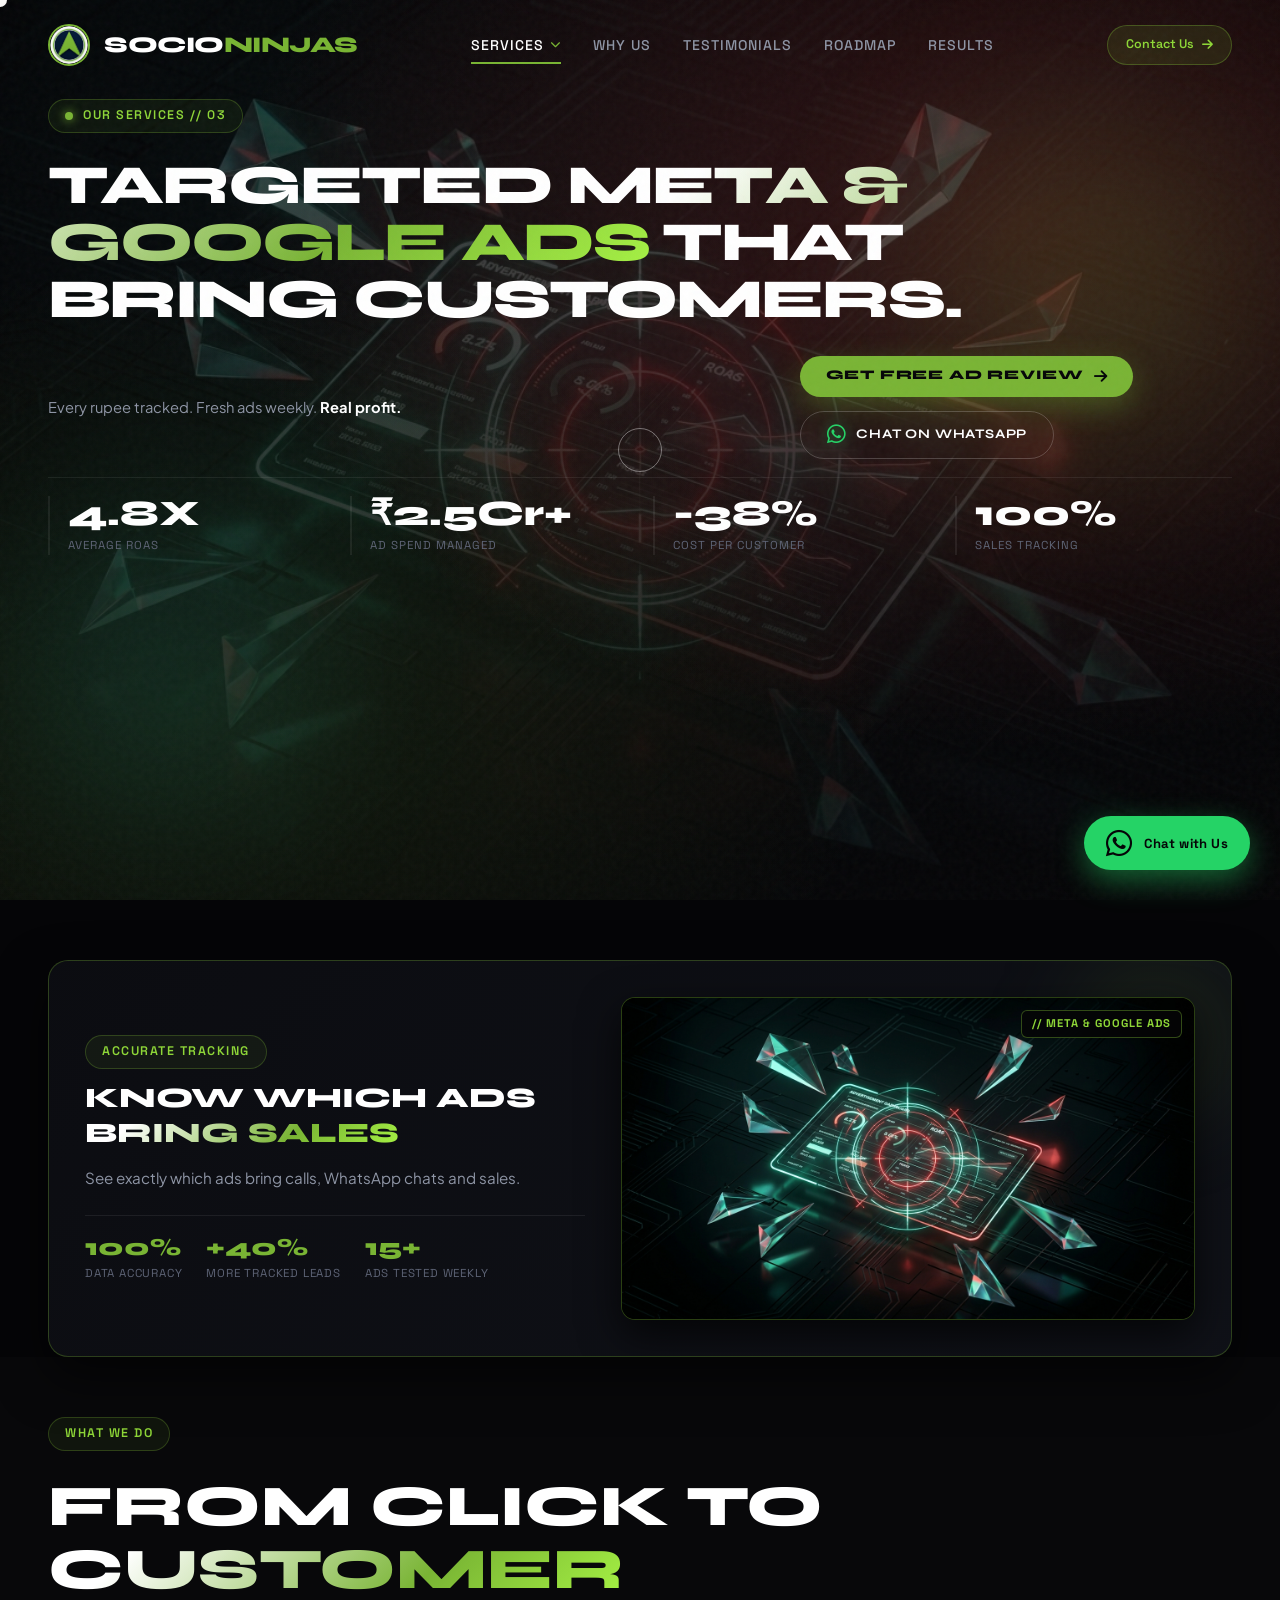
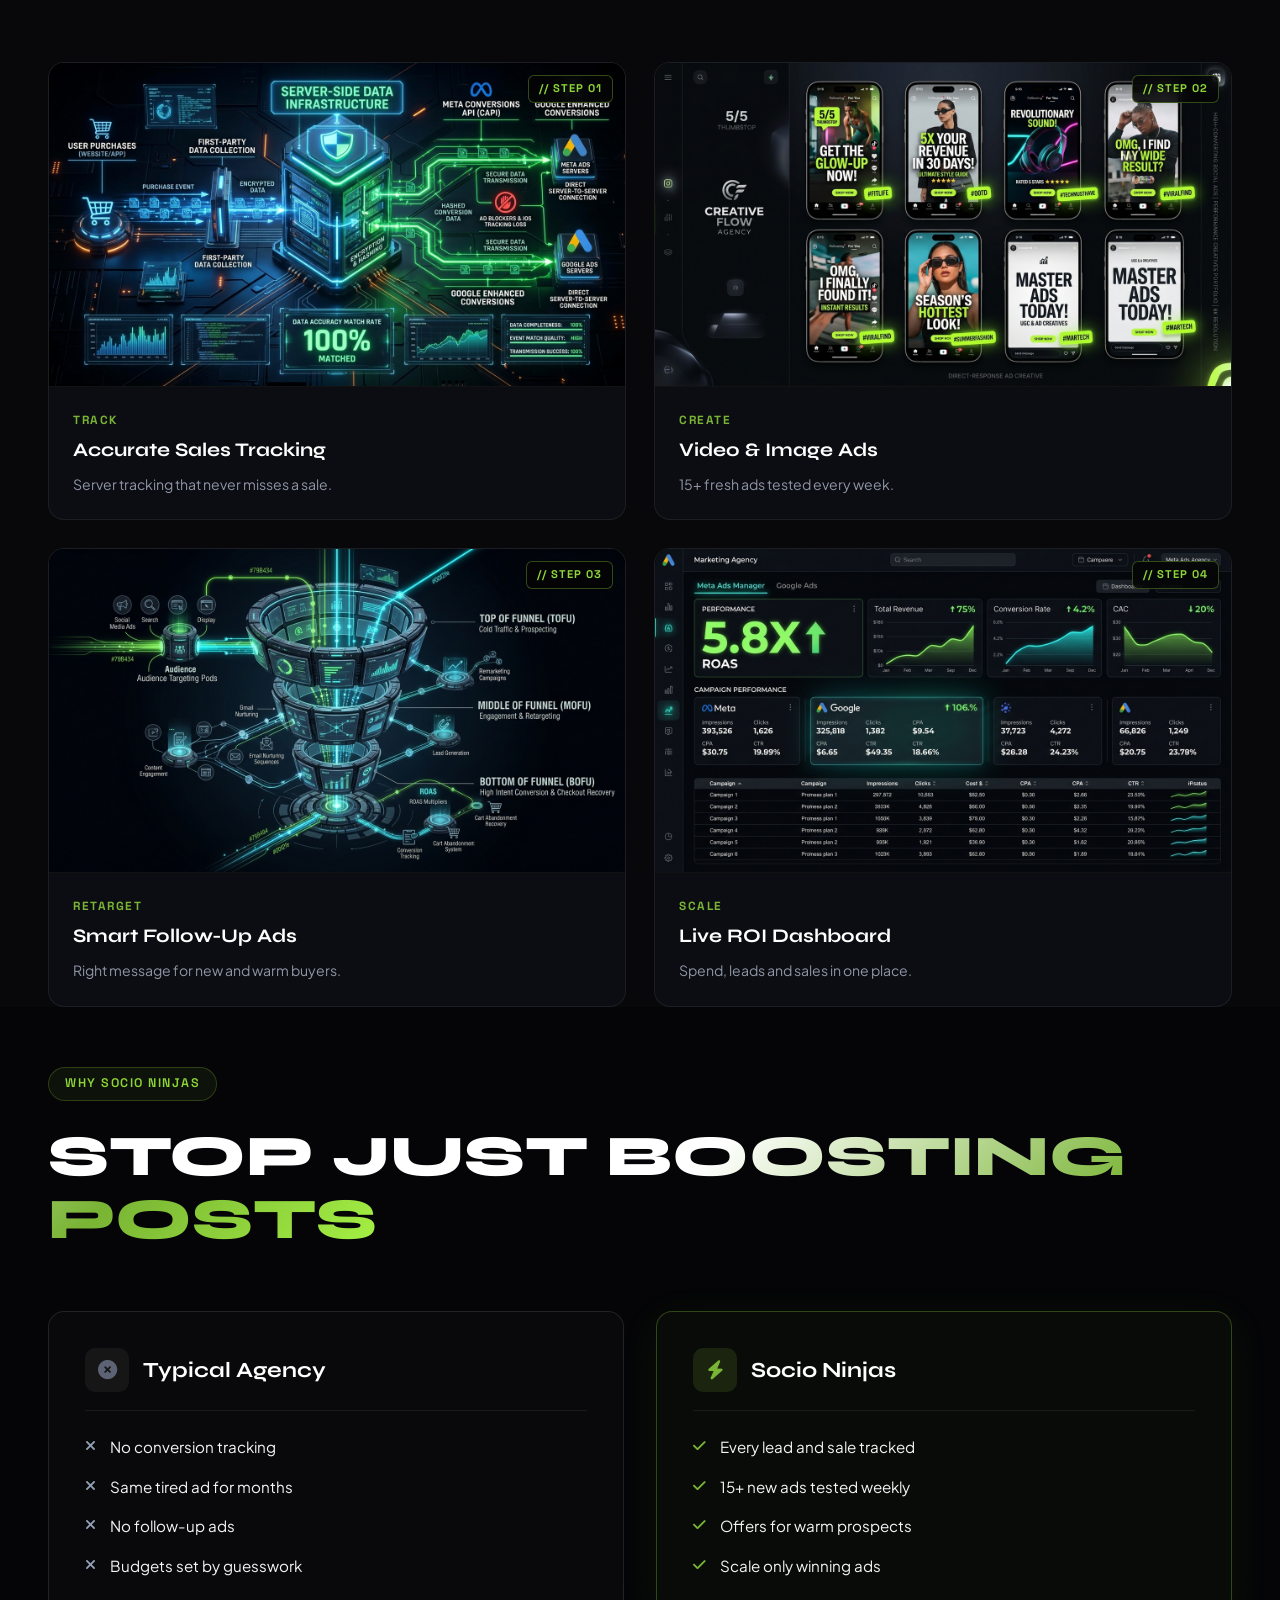
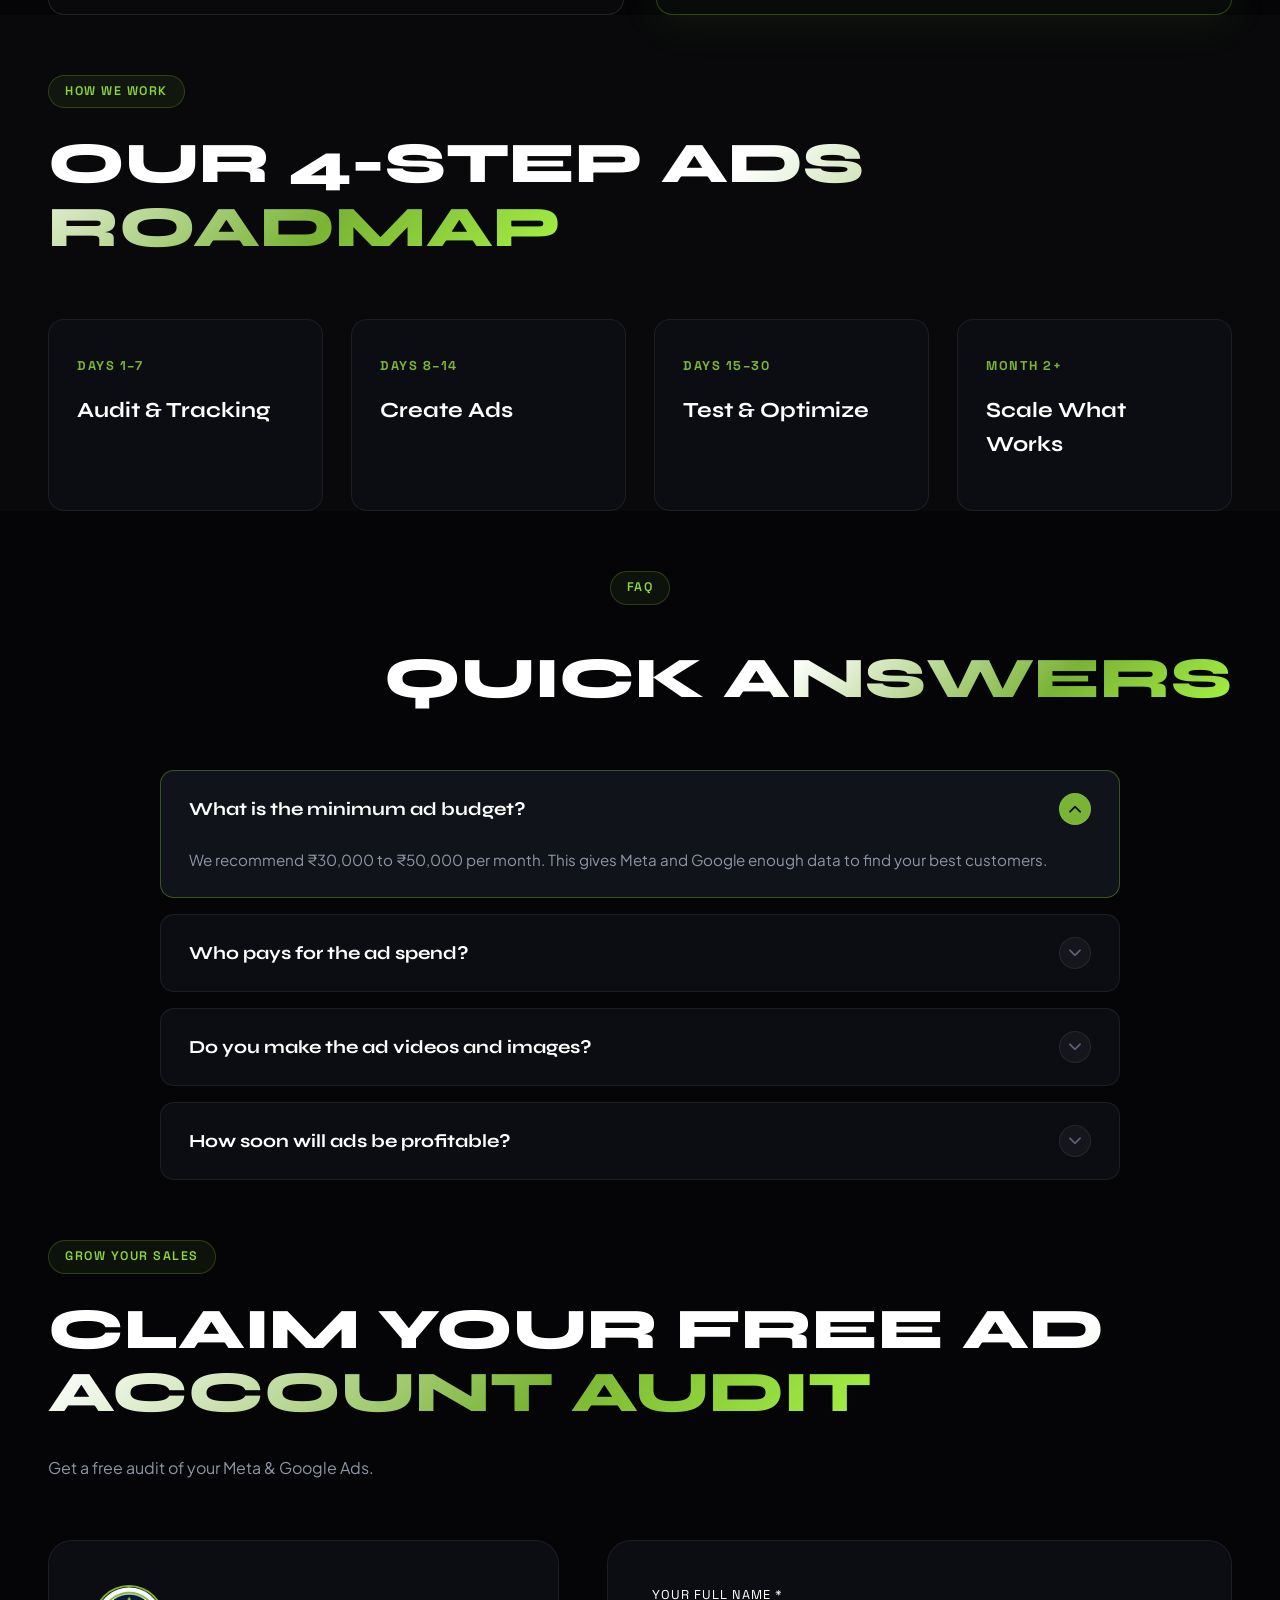
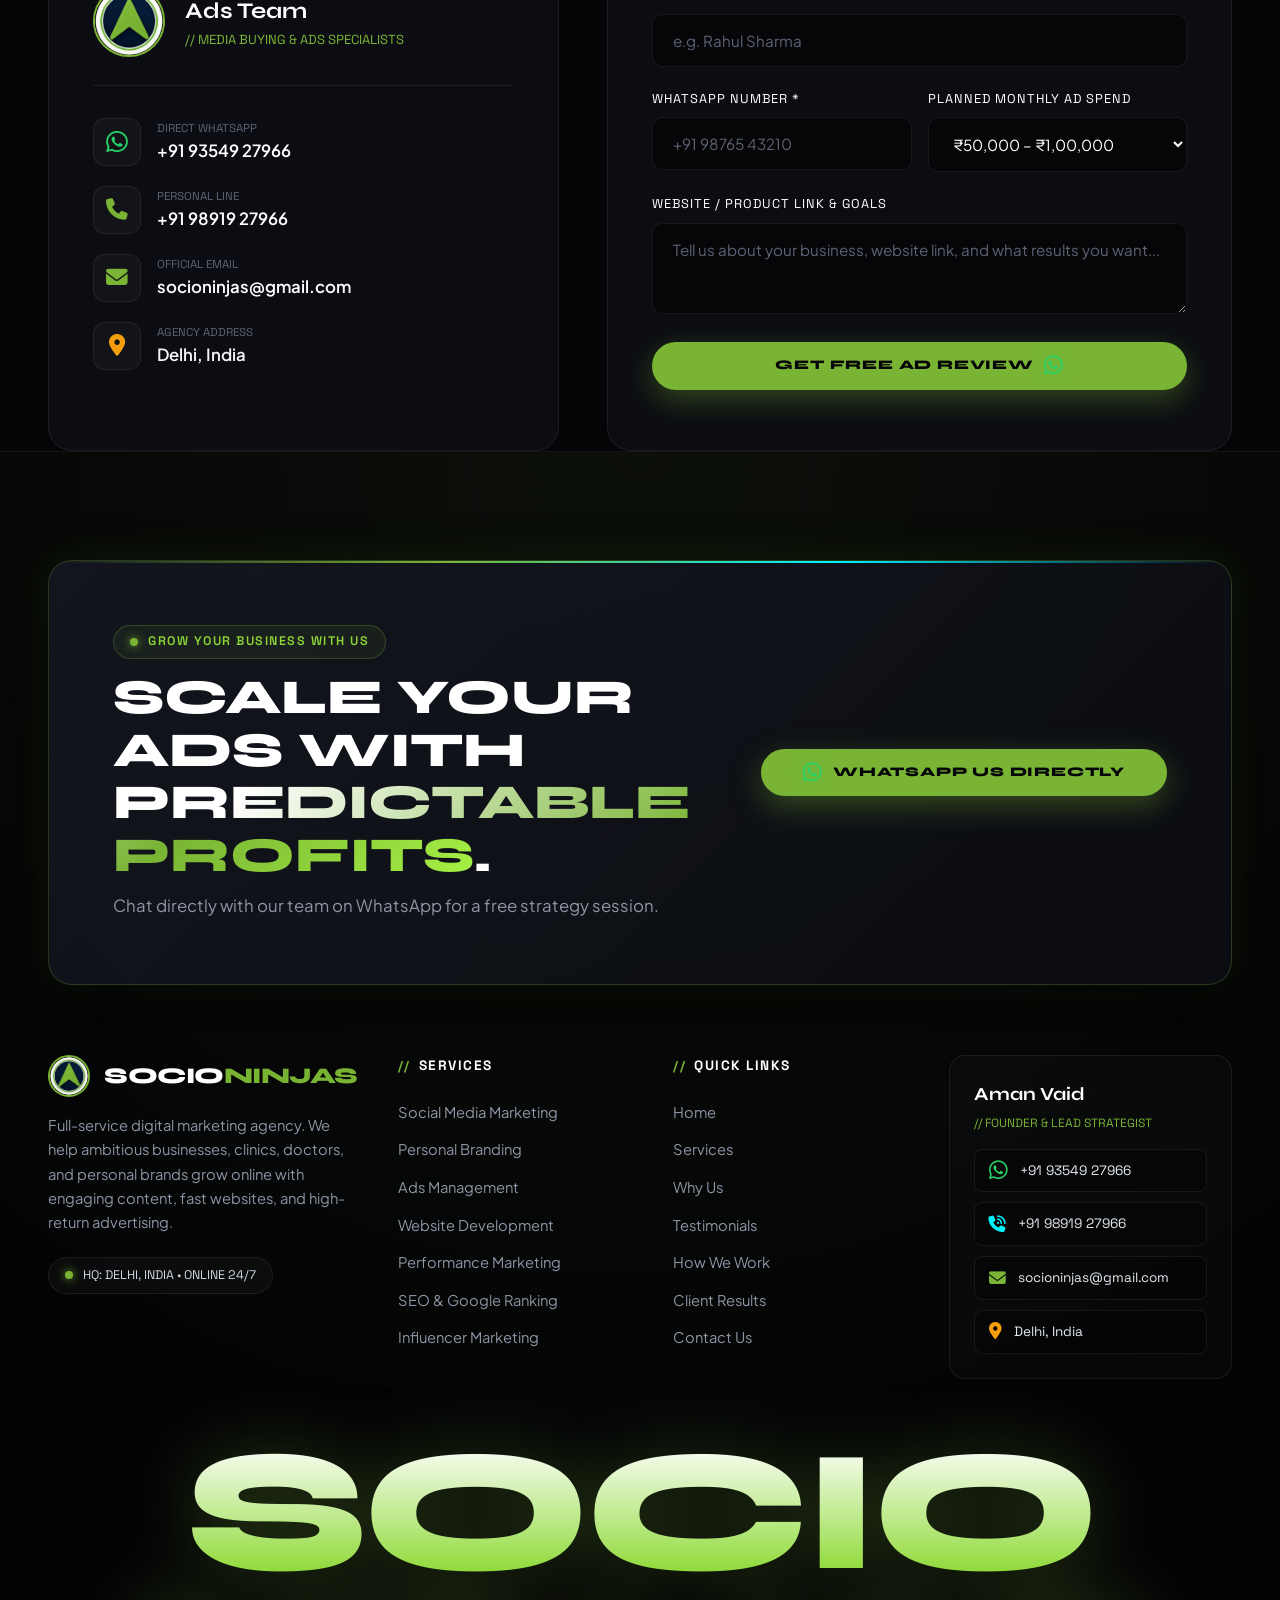
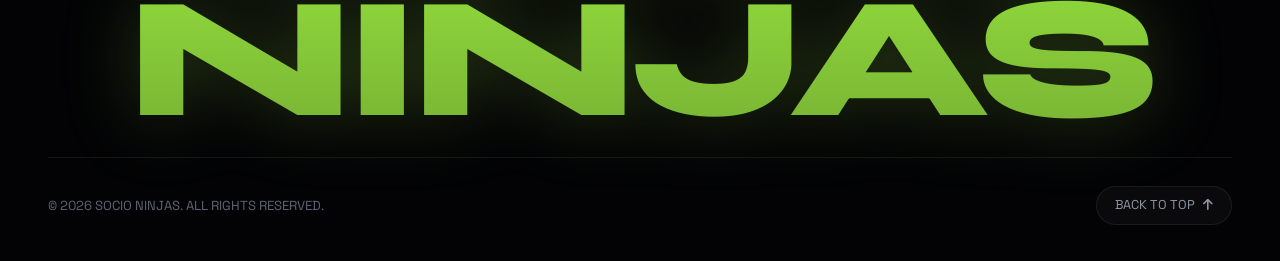
==== commit 1be96636: "gallery" ====
--- a/ads-management.html
+++ b/ads-management.html
@@ -103,6 +103,7 @@
         <li class="nav-item"><a href="index.html#why-us">Why Us</a></li>
         <li class="nav-item"><a href="index.html#testimonials">Testimonials</a></li>
         <li class="nav-item"><a href="index.html#methodology">Roadmap</a></li>
+        <li class="nav-item"><a href="results.html">Results</a></li>
       </ul>
 
       <div style="display: flex; align-items: center; gap: 14px;">
@@ -545,6 +546,7 @@
             <li><a href="index.html#why-us">Why Us</a></li>
             <li><a href="index.html#testimonials">Testimonials</a></li>
             <li><a href="index.html#methodology">How We Work</a></li>
+            <li><a href="results.html">Client Results</a></li>
             <li><a href="contact.html">Contact Us</a></li>
           </ul>
         </div>
--- a/styles.css
+++ b/styles.css
@@ -3868,4 +3868,117 @@
   .thankyou-serv-grid {
     grid-template-columns: 1fr;
   }
-}+}
+/* ==========================================================================
+   RESULTS PAGE — GALLERY + LIGHTBOX
+   ========================================================================== */
+.hero-stage.hero-results {
+  height: auto;
+  min-height: 70vh;
+  justify-content: center;
+  gap: 32px;
+  padding-bottom: clamp(40px, 6vh, 70px);
+  background-image:
+    radial-gradient(ellipse at 80% 25%, rgba(121, 180, 52, 0.22) 0%, transparent 55%),
+    radial-gradient(ellipse at 15% 80%, rgba(0, 242, 254, 0.1) 0%, transparent 45%),
+    linear-gradient(180deg, rgba(5, 5, 7, 0.78) 0%, rgba(5, 5, 7, 0.86) 50%, rgba(5, 5, 7, 0.96) 100%),
+    url('assets/images/hero-performance.jpg');
+}
+
+.results-gallery {
+  columns: 4 240px;
+  column-gap: 18px;
+}
+
+.results-item {
+  display: block;
+  width: 100%;
+  margin: 0 0 18px;
+  padding: 0;
+  border: 1px solid var(--c-border);
+  border-radius: 16px;
+  overflow: hidden;
+  background: var(--c-surface-card);
+  cursor: zoom-in;
+  break-inside: avoid;
+  transition: transform 0.3s ease, border-color 0.3s ease, box-shadow 0.3s ease;
+}
+
+.results-item img {
+  display: block;
+  width: 100%;
+  height: auto;
+}
+
+.results-item:hover,
+.results-item:focus-visible {
+  transform: translateY(-4px);
+  border-color: var(--c-brand);
+  box-shadow: 0 12px 32px rgba(121, 180, 52, 0.18);
+  outline: none;
+}
+
+.results-lightbox {
+  position: fixed;
+  inset: 0;
+  z-index: 10000;
+  display: flex;
+  align-items: center;
+  justify-content: center;
+  padding: 56px 16px;
+  background: rgba(5, 5, 7, 0.94);
+  opacity: 0;
+  visibility: hidden;
+  transition: opacity 0.25s ease, visibility 0.25s ease;
+}
+
+.results-lightbox.is-open {
+  opacity: 1;
+  visibility: visible;
+}
+
+.lightbox-img {
+  max-width: min(100%, 900px);
+  max-height: 100%;
+  object-fit: contain;
+  border-radius: 12px;
+}
+
+.lightbox-btn {
+  position: absolute;
+  width: 48px;
+  height: 48px;
+  border-radius: 50%;
+  border: 1px solid var(--c-border);
+  background: var(--c-surface-card);
+  color: #fff;
+  font-size: 1.1rem;
+  cursor: pointer;
+  display: flex;
+  align-items: center;
+  justify-content: center;
+  transition: background 0.2s ease;
+}
+
+.lightbox-btn:hover { background: var(--c-brand); }
+.lightbox-close { top: 16px; right: 16px; }
+.lightbox-prev { left: 16px; top: 50%; transform: translateY(-50%); }
+.lightbox-next { right: 16px; top: 50%; transform: translateY(-50%); }
+
+.lightbox-count {
+  position: absolute;
+  bottom: 18px;
+  left: 50%;
+  transform: translateX(-50%);
+  color: var(--c-text-muted);
+  font-size: 0.85rem;
+  letter-spacing: 0.1em;
+}
+
+body.lightbox-open { overflow: hidden; }
+
+@media (max-width: 600px) {
+  .results-gallery { columns: 2; column-gap: 10px; }
+  .results-item { margin-bottom: 10px; border-radius: 10px; }
+  .lightbox-prev, .lightbox-next { top: auto; bottom: 10px; transform: none; }
+}
